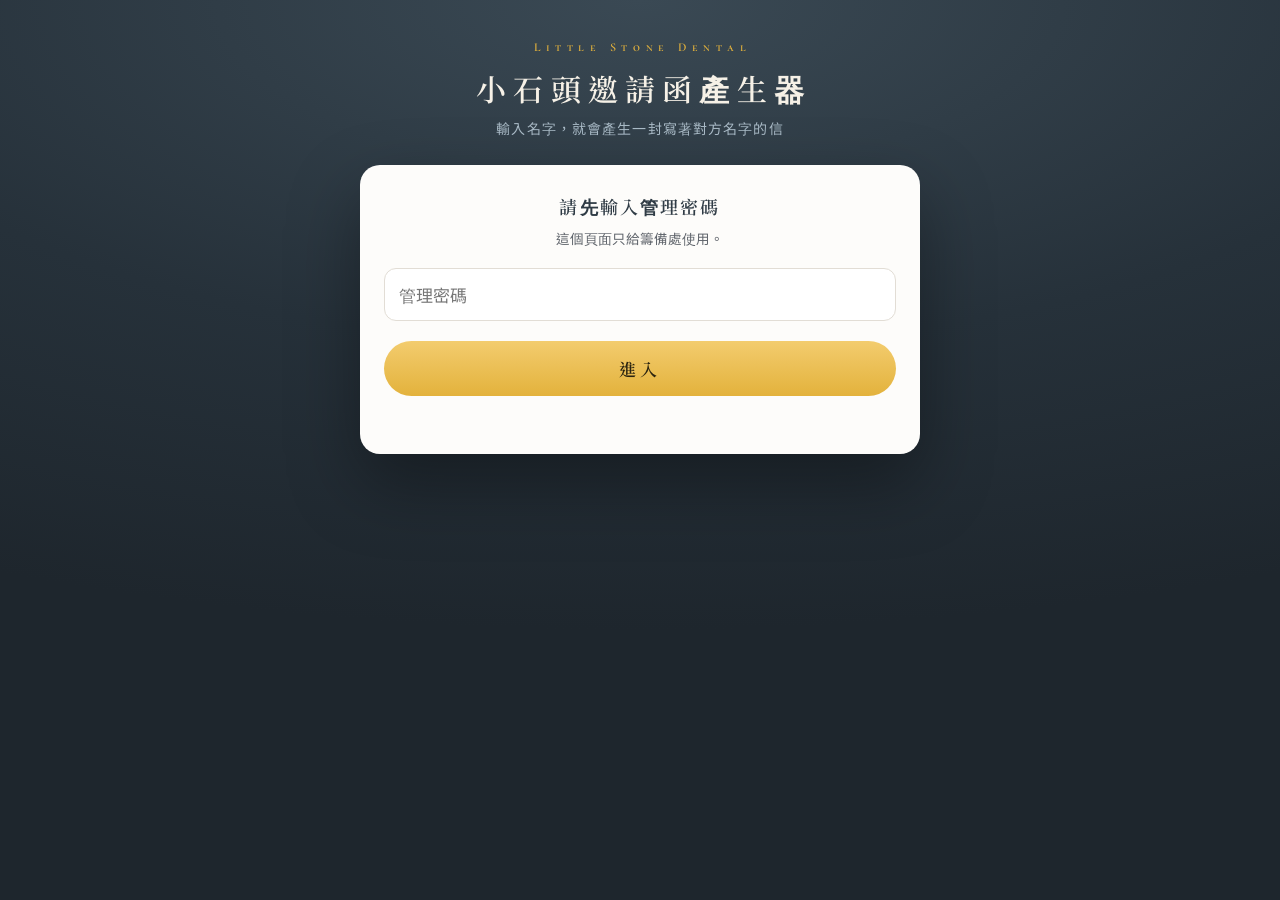
==== gen/index.html @ fad8ac4a "Add invitation generator for advisors and investors Co-Authored-By: Claude Opus 5.5 <noreply@anthrop" ====
<!doctype html>
<html lang="zh-Hant-TW"><head><meta charset="utf-8"><meta name="viewport" content="width=device-width,initial-scale=1,viewport-fit=cover">
<meta name="robots" content="noindex,nofollow"><meta name="theme-color" content="#1E262D">
<title>小石頭邀請函產生器</title>
<link rel="stylesheet" href="../assets/style.css">
<style>
body{background:radial-gradient(120% 70% at 50% 0%,#3A4954 0%,#26313A 55%,#1E262D 100%);min-height:100vh;padding:40px 16px 60px;color:var(--ink)}
.wrap{max-width:560px;margin:0 auto}
.top{text-align:center;color:#F6F1E7}
.top .k{font-family:var(--sc);font-weight:600;font-size:12px;letter-spacing:.46em;padding-left:.46em;color:var(--gold)}
.top h1{font-family:var(--tc);font-weight:600;font-size:clamp(24px,6vw,30px);letter-spacing:.24em;padding-left:.24em;margin:12px 0 6px}
.top p{font-size:14px;color:#A9BAC6;letter-spacing:.08em;margin:0}
.box{background:var(--paper);border-radius:20px;padding:28px 24px;margin-top:26px;box-shadow:0 30px 70px rgba(0,0,0,.35)}
.box h2{font-family:var(--tc);font-weight:600;font-size:18px;color:var(--navy);letter-spacing:.12em;text-align:center;margin:0 0 6px}
.box .note{font-size:13.5px;color:var(--mute);text-align:center;line-height:1.8;margin:0 0 18px}
label{display:block;font-size:14px;color:var(--navy);letter-spacing:.12em;margin:16px 0 8px;font-weight:500}
input[type=text],input[type=password]{width:100%;border:1.5px solid var(--line);border-radius:12px;padding:13px 14px;font-size:17px;background:#fff;outline:none;color:var(--ink)}
input:focus{border-color:var(--gold)}
.chips{display:flex;flex-wrap:wrap;gap:8px}
.chips button{border:1.5px solid var(--line);background:#fff;border-radius:999px;padding:9px 16px;font-size:15px;color:var(--navy);cursor:pointer;letter-spacing:.08em}
.chips button.on{background:var(--navy);border-color:var(--navy);color:#fff}
.preview{margin-top:18px;background:var(--sand);border-radius:12px;padding:12px 14px;text-align:center;font-family:var(--tc);font-weight:600;color:var(--navy);letter-spacing:.08em}
.big{width:100%;margin-top:20px;border:0;border-radius:999px;padding:15px;background:linear-gradient(180deg,#F3CC6E,#E3B23C);color:#2B2410;font-family:var(--tc);font-weight:600;font-size:17px;letter-spacing:.24em;cursor:pointer}
.big:disabled{opacity:.5}
.err{color:#B5452F;font-size:14px;text-align:center;min-height:20px;margin-top:10px}
.res{display:none;margin-top:22px;border-top:1px solid var(--line);padding-top:20px}
.res.on{display:block}
.res .who{font-family:var(--tc);font-weight:600;font-size:20px;color:var(--navy);text-align:center;letter-spacing:.1em}
.kv{background:var(--stone);border-radius:12px;padding:12px 14px;margin-top:12px}
.kv .l{font-size:12.5px;color:var(--soft);letter-spacing:.14em}
.kv .v{font-size:15px;color:var(--ink);word-break:break-all;margin-top:4px;line-height:1.6}
.kv .v.pw{font-family:var(--serif);font-size:24px;font-weight:600;letter-spacing:.06em;color:var(--navy)}
.row2{display:grid;grid-template-columns:1fr 1fr;gap:10px;margin-top:14px}
.btn2{border:1.5px solid var(--navy);background:#fff;color:var(--navy);border-radius:12px;padding:12px;font-size:15px;cursor:pointer;letter-spacing:.08em;text-align:center;text-decoration:none}
.btn2.solid{background:var(--navy);color:#fff}
.tip{font-size:13px;color:var(--mute);line-height:1.8;margin-top:12px;text-align:center}
.hist .item{display:grid;grid-template-columns:1fr auto;gap:10px;align-items:center;padding:12px 0;border-top:1px solid var(--line)}
.hist .item:first-of-type{border-top:0}
.hist .n{font-family:var(--tc);font-weight:600;color:var(--navy);font-size:16px}
.hist .m{font-size:12.5px;color:var(--soft);margin-top:2px}
.hist .acts{display:flex;gap:6px}
.hist .acts button{border:1px solid var(--line);background:#fff;border-radius:10px;padding:7px 10px;font-size:13px;color:var(--navy);cursor:pointer}
.empty{text-align:center;color:var(--soft);font-size:14px;padding:6px 0}
.toast{position:fixed;left:50%;bottom:26px;transform:translateX(-50%);background:var(--navy);color:#fff;border-radius:999px;padding:10px 20px;font-size:14px;letter-spacing:.1em;opacity:0;transition:opacity .3s;pointer-events:none}
.toast.on{opacity:1}
.hidden{display:none!important}
</style></head>
<body><div class="wrap">
 <div class="top"><div class="k">Little Stone Dental</div><h1>小石頭邀請函產生器</h1><p>輸入名字，就會產生一封寫著對方名字的信</p></div>

 <div class="box" id="lock">
  <h2>請先輸入管理密碼</h2>
  <p class="note">這個頁面只給籌備處使用。</p>
  <form id="lockf"><input type="password" id="admin" autocomplete="current-password" placeholder="管理密碼" required>
  <button class="big" type="submit">進入</button><div class="err" id="lockerr"></div></form>
 </div>

 <div class="box hidden" id="maker">
  <h2>產生一封新的信</h2>
  <p class="note">適用於顧問、投資人與貴賓。信的最後是小石頭的四項特色，沒有醫師表單。</p>
  <label for="name">對方的名字</label>
  <input type="text" id="name" placeholder="例如：郭子豪" autocomplete="off">
  <label>稱呼</label>
  <div class="chips" id="titles">
   <button type="button" class="on" data-t="顧問">顧問</button><button type="button" data-t="董事長">董事長</button><button type="button" data-t="總經理">總經理</button>
   <button type="button" data-t="醫師">醫師</button><button type="button" data-t="先生">先生</button><button type="button" data-t="女士">女士</button><button type="button" data-t="">不加稱呼</button>
  </div>
  <div class="preview" id="pv">信上會寫：Dear ○○○顧問：</div>
  <button class="big" id="go" type="button" disabled>產生邀請函</button>

  <div class="res" id="res">
   <div class="who" id="rwho"></div>
   <div class="kv"><div class="l">專屬連結</div><div class="v" id="rlink"></div></div>
   <div class="kv"><div class="l">通行密碼</div><div class="v pw" id="rpw"></div></div>
   <div class="row2"><button class="btn2 solid" id="cmsg" type="button">複製整段訊息</button><a class="btn2" id="open" target="_blank" rel="noopener">先打開看看</a></div>
   <div class="row2"><button class="btn2" id="clink" type="button">只複製連結</button><button class="btn2" id="cpw" type="button">只複製密碼</button></div>
   <p class="tip">建議連結和密碼分兩則訊息傳，比較安全。<br>密碼打錯不會鎖住，可以一直重試。</p>
  </div>
 </div>

 <div class="box hidden" id="histbox">
  <h2>已產生的信</h2>
  <p class="note">只記在這台裝置的瀏覽器裡，方便你之後再複製。</p>
  <div class="hist" id="hist"></div>
 </div>
</div>
<div class="toast" id="toast"></div>
<script>
(() => {
const $ = s => document.querySelector(s);
const ITER = 120000;
const enc = new TextEncoder(), dec = new TextDecoder();
const b64 = s => Uint8Array.from(atob(s), c => c.charCodeAt(0));
const tob64u = u8 => btoa(String.fromCharCode(...u8)).replace(/\+/g, '-').replace(/\//g, '_').replace(/=+$/, '');
let K = null, title = '顧問';
async function kdf(pass, salt, n, use){ const b = await crypto.subtle.importKey('raw', enc.encode(pass.trim()), 'PBKDF2', false, ['deriveKey']);
  return crypto.subtle.deriveKey({name:'PBKDF2', salt, iterations:n, hash:'SHA-256'}, b, {name:'AES-GCM', length:256}, false, [use]); }
function toast(t){ const e = $('#toast'); e.textContent = t; e.classList.add('on'); clearTimeout(e._t); e._t = setTimeout(() => e.classList.remove('on'), 1600); }
async function copy(t, msg){ try { await navigator.clipboard.writeText(t); toast(msg || '已複製'); } catch(e){ prompt('請手動複製：', t); } }
const base = new URL('../', location.href).href;
const WORDS = ['stone','arch','bridge','crown','light','pebble','dawn','keystone'];
function newPw(){ const r = crypto.getRandomValues(new Uint32Array(2)); return WORDS[r[0] % WORDS.length] + '-' + (1000 + r[1] % 9000); }
const salute = () => $('#name').value.trim() + title;
function msg(r){ return `${r.salute}您好：\n\n這是小石頭牙醫診所籌備處寄給您的一封信，請點開下面的連結：\n${r.link}\n\n通行密碼：${r.pw}\n\n（建議開啟聲音觀看）`; }

$('#lockf').addEventListener('submit', async e => {
  e.preventDefault(); $('#lockerr').textContent = '';
  try {
    const a = await (await fetch('../data/admin.json', {cache:'no-store'})).json();
    const key = await kdf($('#admin').value, b64(a.s), a.n, 'decrypt');
    const pt = JSON.parse(dec.decode(await crypto.subtle.decrypt({name:'AES-GCM', iv:b64(a.i)}, key, b64(a.c))));
    K = pt.k; $('#lock').classList.add('hidden'); $('#maker').classList.remove('hidden'); $('#histbox').classList.remove('hidden'); renderHist(); $('#name').focus();
  } catch(err){ $('#lockerr').textContent = '管理密碼不正確'; }
});
const upd = () => { const n = $('#name').value.trim(); $('#pv').textContent = '信上會寫：Dear ' + (n || '○○○') + title + '：'; $('#go').disabled = !n; };
$('#name').addEventListener('input', upd);
document.querySelectorAll('#titles button').forEach(b => b.addEventListener('click', () => { document.querySelectorAll('#titles button').forEach(x => x.classList.remove('on')); b.classList.add('on'); title = b.dataset.t; upd(); }));

let last = null;
$('#go').addEventListener('click', async () => {
  const name = $('#name').value.trim(); if (!name || !K) return;
  const pw = newPw(), salt = crypto.getRandomValues(new Uint8Array(16)), iv = crypto.getRandomValues(new Uint8Array(12));
  const key = await kdf(pw, salt, ITER, 'encrypt');
  const ct = new Uint8Array(await crypto.subtle.encrypt({name:'AES-GCM', iv}, key, enc.encode(JSON.stringify({n:salute(), s:name, k:K}))));
  const tok = new Uint8Array(salt.length + iv.length + ct.length); tok.set(salt); tok.set(iv, 16); tok.set(ct, 28);
  const r = {salute:salute(), name, pw, link: base + '#g=' + tob64u(tok), at: new Date().toLocaleDateString('zh-TW')};
  last = r; show(r); save(r); toast('已產生');
});
function show(r){ $('#rwho').textContent = 'Dear ' + r.salute; $('#rlink').textContent = r.link; $('#rpw').textContent = r.pw; $('#open').href = r.link; $('#res').classList.add('on'); }
$('#cmsg').addEventListener('click', () => last && copy(msg(last), '已複製整段訊息'));
$('#clink').addEventListener('click', () => last && copy(last.link, '已複製連結'));
$('#cpw').addEventListener('click', () => last && copy(last.pw, '已複製密碼'));

const HK = 'ls-gen-history';
const load = () => { try { return JSON.parse(localStorage.getItem(HK) || '[]'); } catch(e){ return []; } };
function save(r){ const h = load(); h.unshift(r); try { localStorage.setItem(HK, JSON.stringify(h.slice(0, 200))); } catch(e){} renderHist(); }
function renderHist(){
  const h = load(), el = $('#hist'); el.innerHTML = '';
  if (!h.length){ el.innerHTML = '<div class="empty">還沒有產生過</div>'; return; }
  h.forEach((r, i) => { const d = document.createElement('div'); d.className = 'item';
    d.innerHTML = `<div><div class="n"></div><div class="m"></div></div><div class="acts"><button data-a="m">複製訊息</button><button data-a="d">刪除</button></div>`;
    d.querySelector('.n').textContent = r.salute; d.querySelector('.m').textContent = r.at + '・密碼 ' + r.pw;
    d.querySelector('[data-a=m]').onclick = () => copy(msg(r), '已複製整段訊息');
    d.querySelector('[data-a=d]').onclick = () => { if (!confirm('從清單刪除「' + r.salute + '」？（已寄出的連結仍然有效）')) return; const x = load(); x.splice(i, 1); try { localStorage.setItem(HK, JSON.stringify(x)); } catch(e){} renderHist(); };
    el.appendChild(d); });
}
})();
</script>
</body></html>
---- assets/style.css ----
@font-face{font-family:'Noto Serif TC';font-weight:600;font-display:swap;src:url(fonts/f0.woff2) format('woff2')}
@font-face{font-family:'Noto Sans TC';font-weight:400;font-display:swap;src:url(fonts/f1.woff2) format('woff2')}
@font-face{font-family:'Noto Sans TC';font-weight:500;font-display:swap;src:url(fonts/f2.woff2) format('woff2')}
@font-face{font-family:'Cormorant';font-style:normal;font-weight:400;src:url(fonts/f3.woff2) format('woff2')}
@font-face{font-family:'Cormorant';font-style:italic;font-weight:400;src:url(fonts/f4.woff2) format('woff2')}
@font-face{font-family:'Cormorant';font-style:normal;font-weight:600;src:url(fonts/f5.woff2) format('woff2')}
@font-face{font-family:'Cormorant';font-style:italic;font-weight:600;src:url(fonts/f6.woff2) format('woff2')}
@font-face{font-family:'CormorantSC';font-weight:400;src:url(fonts/f7.woff2) format('woff2')}
@font-face{font-family:'CormorantSC';font-weight:600;src:url(fonts/f8.woff2) format('woff2')}
:root{
  --navy:#2F3B45; --deep:#1E262D; --ink:#28323B; --mute:#5E636A; --soft:#8C9298; --line:#E2DDD5;
  --paper:#FDFCFA; --stone:#F5F3EF; --sand:#F1E9DB; --fog:#EEF2F4; --mist:#A9BAC6;
  --gold:#E3B23C; --gold-ink:#8A6714; --gold-hi:#F3CC6E;
  --serif:"Cormorant","Noto Serif TC",serif; --sc:"CormorantSC","Cormorant",serif;
  --tc:"Noto Serif TC","Songti TC","PMingLiU",serif; --sans:"Noto Sans TC","PingFang TC","Microsoft JhengHei",sans-serif;
}
*{box-sizing:border-box;-webkit-tap-highlight-color:transparent}
html,body{margin:0;min-height:100%;background:var(--deep)}
body{font-family:var(--sans);color:var(--ink);-webkit-font-smoothing:antialiased;overflow-x:hidden}
button,input{font:inherit}
.hidden{display:none!important}

/* ---------------------------------------------------------------- gate */
#gate{position:fixed;inset:0;display:flex;flex-direction:column;align-items:center;justify-content:center;padding:24px 16px 40px;
  background:radial-gradient(120% 80% at 50% 38%,#3A4954 0%,#2A353E 45%,#1A2128 100%);color:#E9ECEE;overflow:hidden;transition:opacity 1.2s ease}
#gate.leave{opacity:0;pointer-events:none}
#dust{position:absolute;inset:0;width:100%;height:100%;pointer-events:none}
.g-kicker{font-family:var(--sc);font-weight:600;font-size:12px;letter-spacing:.46em;color:var(--gold);text-transform:uppercase;padding-left:.46em;text-align:center}
.g-title{font-family:var(--tc);font-weight:600;font-size:clamp(24px,6vw,34px);letter-spacing:.32em;padding-left:.32em;margin:12px 0 0;color:#F6F1E7;text-align:center}
.g-sub{font-family:var(--serif);font-style:italic;font-size:17px;color:#A9BAC6;margin-top:6px;text-align:center}

.envelope{position:relative;width:min(400px,78vw);aspect-ratio:1.55;margin:34px 0 30px;perspective:900px}
.env-back{position:absolute;inset:0;background:linear-gradient(170deg,#F4EEE3,#E6DCCB);border-radius:6px;box-shadow:0 30px 60px rgba(0,0,0,.45)}
.env-letter{position:absolute;left:7%;right:7%;top:8%;bottom:10%;background:linear-gradient(#FDFCFA,#F6F2EA);border-radius:3px;box-shadow:0 2px 8px rgba(0,0,0,.08);
  display:flex;flex-direction:column;align-items:center;justify-content:flex-start;padding-top:16%;gap:6px}
.env-letter .mini{width:44%}
.env-letter .ml{font-family:var(--tc);font-weight:600;font-size:13px;letter-spacing:.3em;color:var(--navy);padding-left:.3em}
.env-front{position:absolute;inset:0;border-radius:6px;overflow:hidden;pointer-events:none}
.env-front:after{content:"";position:absolute;inset:0;background:linear-gradient(90deg,#E9E0D0 0,#F1EADF 50%,#E9E0D0 100%);clip-path:polygon(0 100%,0 0,50% 58%,100% 0,100% 100%);opacity:.96}
.env-flap{position:absolute;left:0;right:0;top:0;height:62%;transform-origin:50% 0;z-index:3}
.env-flap i{position:absolute;inset:0;background:linear-gradient(180deg,#E3D8C5,#D9CCB5);clip-path:polygon(0 0,100% 0,50% 100%)}
.env-flap b{position:absolute;inset:0;background:linear-gradient(0deg,#F3EDE2,#E8DFD0);clip-path:polygon(0 0,100% 0,50% 100%);display:none}
.seal{position:absolute;left:50%;top:62%;width:74px;height:74px;margin:-37px 0 0 -37px;z-index:4;filter:drop-shadow(0 4px 6px rgba(0,0,0,.35))}
.seal .half{position:absolute;inset:0;transition:transform .9s cubic-bezier(.5,0,.3,1),opacity .9s}
.seal .l{clip-path:polygon(0 0,52% 0,46% 30%,55% 52%,44% 74%,50% 100%,0 100%)}
.seal .r{clip-path:polygon(52% 0,100% 0,100% 100%,50% 100%,44% 74%,55% 52%,46% 30%)}
.envelope.broken .seal .l{transform:translate(-26px,30px) rotate(-38deg);opacity:0}
.envelope.broken .seal .r{transform:translate(26px,34px) rotate(34deg);opacity:0}
.envelope.rise .env-letter{animation:rise 1.4s cubic-bezier(.3,0,.2,1) forwards}
@keyframes rise{0%{transform:none}100%{transform:translateY(-62%);}}
.envelope .env-letter{z-index:1}
.env-front{z-index:2}
.envelope.flipped .env-flap{z-index:0}

form.login{width:100%;display:flex;flex-direction:column;gap:14px;transition:opacity .7s,transform .7s}
form.login.leave{opacity:0;transform:translateY(14px);pointer-events:none}
.field{position:relative}
.field label{display:block;font-size:12px;letter-spacing:.3em;color:#9FB0BE;margin-bottom:6px;text-align:center}
.field input{width:100%;background:rgba(255,255,255,.05);border:1px solid rgba(255,255,255,.16);border-radius:12px;color:#F6F1E7;padding:13px 16px;font-size:16px;letter-spacing:.08em;text-align:center;outline:none;transition:border-color .3s,background .3s}
.field input:focus{border-color:var(--gold);background:rgba(255,255,255,.08)}
.btn-open{margin-top:6px;border:0;border-radius:999px;padding:14px 20px;background:linear-gradient(180deg,#F3CC6E,#E3B23C);color:#2B2410;font-family:var(--tc);font-weight:600;font-size:17px;letter-spacing:.3em;cursor:pointer;box-shadow:0 10px 26px rgba(227,178,60,.28);transition:transform .2s,box-shadow .2s}
.btn-open:active{transform:scale(.98)}
.btn-open[disabled]{opacity:.6}
.err{min-height:20px;font-size:13px;color:#F2A69A;letter-spacing:.1em;text-align:center}
.shake{animation:shake .45s}
@keyframes shake{20%{transform:translateX(-8px)}40%{transform:translateX(7px)}60%{transform:translateX(-5px)}80%{transform:translateX(3px)}}
.g-hint{position:absolute;bottom:18px;left:0;right:0;text-align:center;font-size:12px;letter-spacing:.2em;color:#7C8C99}

.stage{position:relative;width:min(340px,86vw)}
.welcome{position:absolute;left:50%;width:min(92vw,760px);margin-left:calc(min(92vw,760px) / -2);top:0;bottom:0;display:flex;flex-direction:column;justify-content:center;text-align:center;pointer-events:none;opacity:0;z-index:6}
.welcome .w1{font-family:var(--sc);font-size:13px;letter-spacing:.5em;color:var(--gold);padding-left:.5em}
.welcome .w2{font-family:var(--tc);font-weight:600;font-size:clamp(30px,8vw,52px);letter-spacing:.24em;padding-left:.24em;color:#F6F1E7;margin-top:14px;text-shadow:0 0 30px rgba(243,204,110,.35)}
.welcome .w3{font-family:var(--serif);font-style:italic;font-size:18px;color:#A9BAC6;margin-top:10px}

/* ---------------------------------------------------------------- letter */
#letter{min-height:100vh;padding:56px 16px 90px;background:radial-gradient(120% 60% at 50% 0%,#3A4954 0%,#26313A 55%,#1E262D 100%)}
.paper{position:relative;max-width:760px;margin:0 auto;background:var(--paper);border-radius:6px;padding:64px clamp(22px,7vw,78px) 60px;
  box-shadow:0 40px 90px rgba(0,0,0,.45),0 0 0 1px rgba(0,0,0,.04);background-image:radial-gradient(rgba(138,103,20,.025) 1px,transparent 1px);background-size:5px 5px;
  opacity:0;transform:translateY(40px);transition:opacity 1.2s ease,transform 1.2s cubic-bezier(.2,.7,.2,1)}
.paper.in{opacity:1;transform:none}
.paper:before{content:"";position:absolute;inset:14px;border:1px solid rgba(138,103,20,.22);border-radius:3px;pointer-events:none}
.head{text-align:center}
.head svg.mk{width:min(300px,70%);height:auto;display:block;margin:0 auto;overflow:visible}
.wm-tc{font-family:var(--tc);font-weight:600;font-size:clamp(26px,6vw,34px);letter-spacing:.42em;padding-left:.42em;color:var(--navy);margin-top:22px}
.wm-en{font-family:var(--sc);font-size:13px;letter-spacing:.5em;padding-left:.5em;color:var(--mute);margin-top:6px}
.rule{width:56px;height:1px;background:var(--gold);margin:28px auto}
.preview{background:var(--sand);border-radius:12px;padding:12px 16px;text-align:center;font-size:14px;color:var(--gold-ink);letter-spacing:.06em;margin-bottom:26px}
.dear{font-family:var(--tc);font-weight:600;font-size:clamp(20px,5vw,24px);color:var(--navy);letter-spacing:.08em}
.p{font-size:16.5px;line-height:2.05;color:#3E444D;margin:16px 0 0;text-align:justify;letter-spacing:.03em}
.p b{color:var(--navy);font-weight:500}
.sec{margin-top:44px}
.sec-k{font-family:var(--sc);font-weight:600;font-size:12px;letter-spacing:.36em;color:var(--gold-ink);text-transform:uppercase;text-align:center}
.sec-t{font-family:var(--tc);font-weight:600;font-size:clamp(19px,4.6vw,22px);color:var(--navy);letter-spacing:.12em;text-align:center;margin-top:8px}
.sec-n{font-size:13px;color:var(--soft);text-align:center;margin-top:6px;letter-spacing:.08em}
.reveal{opacity:0;transform:translateY(18px);transition:opacity .9s ease,transform .9s cubic-bezier(.2,.7,.2,1)}
.reveal.on{opacity:1;transform:none}

.done{display:flex;flex-direction:column;gap:12px;margin-top:20px}
.done .it{display:grid;grid-template-columns:40px 1fr;gap:14px;align-items:center;background:var(--stone);border-radius:14px;padding:16px 18px}
.done .it svg{width:34px;height:34px}
.done .it .t{font-family:var(--tc);font-weight:600;font-size:16px;color:var(--navy);letter-spacing:.06em}
.done .it .d{font-size:14px;color:var(--mute);margin-top:3px;line-height:1.7}

.fig{margin-top:18px;background:#fff;border:1px solid var(--line);border-radius:14px;padding:26px 20px 20px;text-align:center}
.fig svg.mk2{width:min(260px,70%);height:auto;display:block;margin:0 auto}
.fig .chips{display:flex;justify-content:center;gap:10px;margin-top:18px;flex-wrap:wrap}
.fig .chips span{display:flex;flex-direction:column;align-items:center;gap:6px;font-size:11px;color:var(--soft);letter-spacing:.06em}
.fig .chips i{width:34px;height:34px;border-radius:50%;box-shadow:inset 0 0 0 1px rgba(0,0,0,.06)}
.fig .cap{font-size:12.5px;color:var(--soft);margin-top:14px;letter-spacing:.08em}

.tl{position:relative;margin:26px auto 0;max-width:340px;padding-left:34px}
.tl:before{content:"";position:absolute;left:11px;top:6px;bottom:6px;width:2px;background:var(--line)}
.tl .fill{position:absolute;left:11px;top:6px;width:2px;height:0;background:linear-gradient(var(--gold),var(--gold-hi));transition:height 1.6s cubic-bezier(.3,0,.2,1)}
.tl .row{position:relative;padding:10px 0 14px}
.tl .row:before{content:"";position:absolute;left:-29px;top:16px;width:12px;height:12px;border-radius:50%;background:var(--paper);border:2px solid var(--mist)}
.tl .row.done:before{background:var(--gold);border-color:var(--gold)}
.tl .row.final:before{width:18px;height:18px;left:-32px;top:13px;background:var(--gold);border-color:var(--gold);box-shadow:0 0 0 6px rgba(227,178,60,.18)}
.tl .when{font-family:var(--serif);font-weight:600;font-size:19px;color:var(--gold-ink);letter-spacing:.04em}
.tl .what{font-family:var(--tc);font-weight:600;font-size:16.5px;color:var(--navy);letter-spacing:.08em;margin-top:2px}
.tl .now{position:relative;margin:2px 0 6px -34px;display:flex;align-items:center;gap:10px;font-size:12px;letter-spacing:.24em;color:var(--gold-ink)}
.tl .now:before{content:"";width:24px;height:2px;background:var(--gold)}

.cta{margin-top:22px;background:var(--navy);border-radius:18px;padding:28px 22px;color:#E9ECEE;text-align:center}
.cta .t{font-family:var(--tc);font-weight:600;font-size:20px;letter-spacing:.14em;color:#F6F1E7}
.cta .d{font-size:14px;color:#C9D2D8;margin-top:8px;line-height:1.8}
.cta a.go{display:inline-flex;align-items:center;gap:10px;margin-top:18px;text-decoration:none;border-radius:999px;padding:14px 28px;background:linear-gradient(180deg,#F3CC6E,#E3B23C);color:#2B2410;font-family:var(--tc);font-weight:600;font-size:16px;letter-spacing:.2em;box-shadow:0 10px 26px rgba(227,178,60,.25)}
.cta .qr{margin:20px auto 0;width:132px;padding:10px;background:#fff;border-radius:12px}
.cta .qr svg{display:block;width:112px;height:112px}
.cta .qn{font-size:12px;color:#9FB0BE;margin-top:8px;letter-spacing:.12em}

.pledge{margin-top:40px;text-align:center}
.btn-pledge{border:1px solid var(--gold);background:transparent;color:var(--gold-ink);border-radius:999px;padding:14px 26px;font-family:var(--tc);font-weight:600;font-size:16px;letter-spacing:.16em;cursor:pointer;transition:background .3s,color .3s}
.btn-pledge:hover{background:var(--sand)}
.stampbox{display:none;margin:22px auto 0;width:210px;height:210px;position:relative}
.stampbox.on{display:block}
.stamp{position:absolute;inset:0;border:5px solid #B5452F;border-radius:50%;color:#B5452F;display:flex;flex-direction:column;align-items:center;justify-content:center;transform:rotate(-10deg);font-family:var(--tc);font-weight:600;
  box-shadow:inset 0 0 0 3px rgba(253,252,250,1),inset 0 0 0 5px #B5452F;background:rgba(253,252,250,.4)}
.stamp .s1{font-size:12px;letter-spacing:.3em}
.stamp .s2{font-size:26px;letter-spacing:.14em;margin:6px 0}
.stamp .s3{font-family:var(--serif);font-size:15px;letter-spacing:.1em}
.pledge .after{font-size:14px;color:var(--mute);margin-top:16px;letter-spacing:.06em;line-height:1.8}

.sign{margin-top:46px;text-align:right}
.sign .r{font-size:14px;color:var(--mute);letter-spacing:.1em}
.sign .n{font-family:var(--tc);font-weight:600;font-size:24px;color:var(--navy);letter-spacing:.3em;margin-top:6px}
.sign .n small{font-size:15px;letter-spacing:.2em;color:var(--mute);margin-left:6px}
.sign .dt{font-family:var(--serif);font-size:16px;color:var(--soft);margin-top:4px}
.secret{margin-top:40px;padding-top:18px;border-top:1px solid var(--line);font-size:12.5px;line-height:1.9;color:var(--soft);letter-spacing:.04em}

.foot{max-width:760px;margin:26px auto 0;display:flex;justify-content:space-between;align-items:center;color:#7C8C99;font-size:12px;letter-spacing:.16em}
.foot button{background:none;border:0;color:#9FB0BE;cursor:pointer;letter-spacing:.16em;font-size:12px;padding:6px 0}
.foot .kt{font-family:var(--sc);letter-spacing:.24em}

.sound{position:fixed;top:14px;right:14px;z-index:30;width:40px;height:40px;border-radius:50%;border:1px solid rgba(255,255,255,.2);background:rgba(30,38,45,.55);color:#E9ECEE;display:grid;place-items:center;cursor:pointer;backdrop-filter:blur(6px)}
.sound svg{width:18px;height:18px}
.sound.off .wave{opacity:.15}

@media (max-width:520px){
  .paper{padding-top:48px}
  .p{font-size:15.5px;line-height:2}
  .sign{text-align:center}
}

/* guest letter: features */
.feat{display:grid;grid-template-columns:1fr 1fr;gap:12px;margin-top:20px}
.feat .ft{background:var(--stone);border-radius:16px;padding:20px 18px 20px;text-align:center}
.feat .fi{width:52px;height:52px;margin:0 auto;border-radius:50%;background:var(--navy);color:var(--gold-hi);display:grid;place-items:center}
.feat .fi svg{width:30px;height:30px}
.feat .fn{font-family:var(--serif);font-weight:600;font-size:14px;color:var(--gold-ink);letter-spacing:.12em;margin-top:10px}
.feat .t{font-family:var(--tc);font-weight:600;font-size:16px;color:var(--navy);letter-spacing:.06em;margin-top:4px;line-height:1.5}
.feat .d{font-size:13.5px;color:var(--mute);line-height:1.8;margin-top:8px;text-align:left}
@media (max-width:520px){.feat{grid-template-columns:1fr}}
/* names render in the full-coverage serif */
.welcome .w2,.dear,.stamp .s2{font-family:'LSName',var(--tc)}
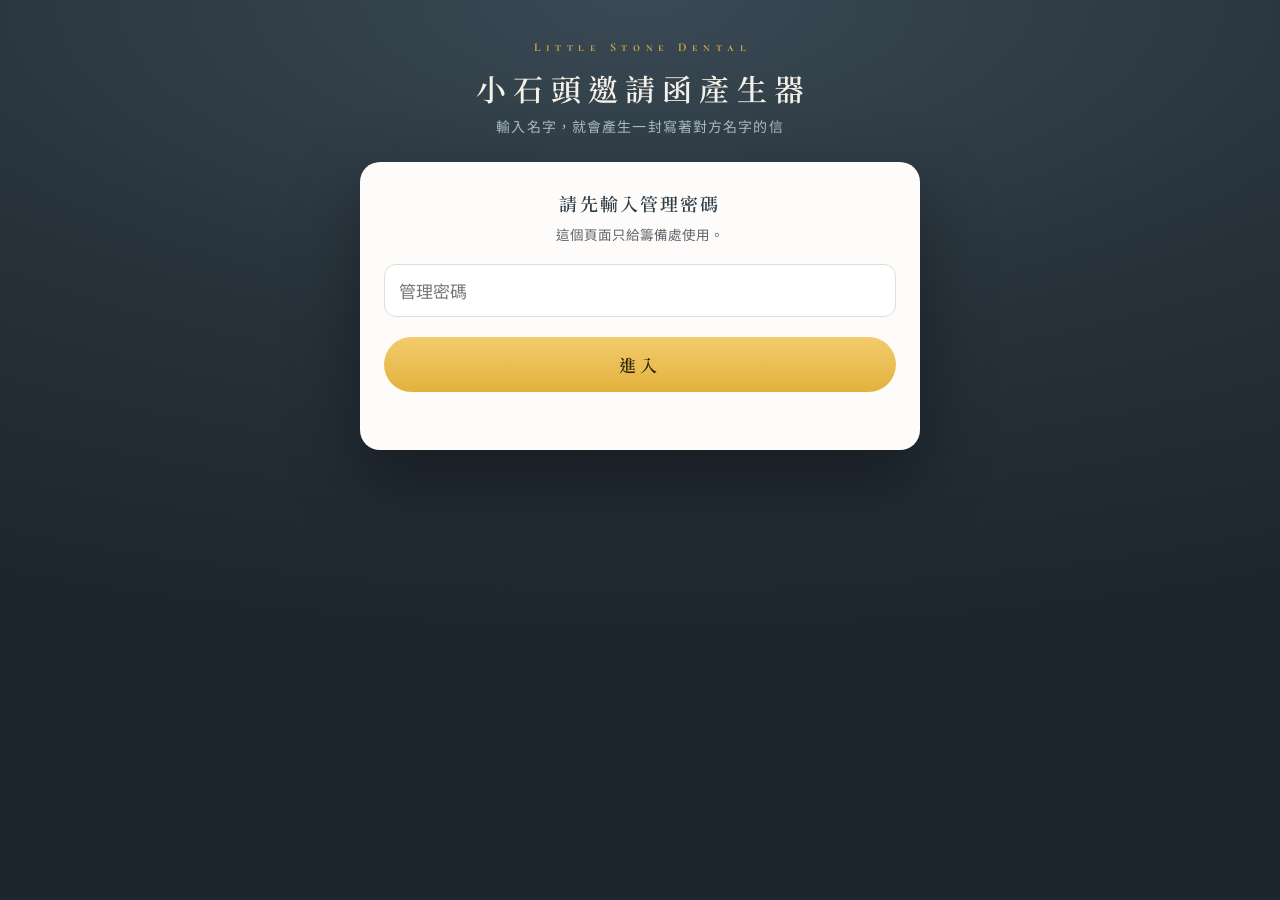
==== commit 467ca32a: "產生器：信件範本可選可改、帳號＋密碼、全字型補字 Co-Authored-By: Claude Opus 5.5 <noreply@anthropic.com> Claude-Session: htt" ====
--- a/gen/index.html
+++ b/gen/index.html
@@ -2,7 +2,7 @@
 <html lang="zh-Hant-TW"><head><meta charset="utf-8"><meta name="viewport" content="width=device-width,initial-scale=1,viewport-fit=cover">
 <meta name="robots" content="noindex,nofollow"><meta name="theme-color" content="#1E262D">
 <title>小石頭邀請函產生器</title>
-<link rel="stylesheet" href="../assets/style.css">
+<link rel="stylesheet" href="../assets/style.css"><link rel="stylesheet" href="../assets/fallback.css">
 <style>
 body{background:radial-gradient(120% 70% at 50% 0%,#3A4954 0%,#26313A 55%,#1E262D 100%);min-height:100vh;padding:40px 16px 60px;color:var(--ink)}
 .wrap{max-width:560px;margin:0 auto}
@@ -44,6 +44,20 @@
 .toast{position:fixed;left:50%;bottom:26px;transform:translateX(-50%);background:var(--navy);color:#fff;border-radius:999px;padding:10px 20px;font-size:14px;letter-spacing:.1em;opacity:0;transition:opacity .3s;pointer-events:none}
 .toast.on{opacity:1}
 .hidden{display:none!important}
+.step{display:flex;align-items:center;gap:10px;margin:26px 0 4px}
+.step:first-of-type{margin-top:4px}
+.step b{width:26px;height:26px;border-radius:50%;background:var(--navy);color:#fff;display:grid;place-items:center;font-size:13px;font-weight:500;flex:none}
+.step span{font-family:var(--tc);font-weight:600;font-size:17px;color:var(--navy);letter-spacing:.1em}
+.tpls{display:grid;grid-template-columns:1fr 1fr;gap:10px;margin-top:10px}
+.tpls button{border:1.5px solid var(--line);background:#fff;border-radius:14px;padding:14px 12px;text-align:center;cursor:pointer}
+.tpls button b{display:block;font-family:var(--tc);font-weight:600;font-size:16px;color:var(--navy);letter-spacing:.08em}
+.tpls button small{display:block;font-size:12.5px;color:var(--mute);margin-top:4px;line-height:1.6}
+.tpls button.on{border-color:var(--gold);background:var(--sand);box-shadow:0 0 0 2px var(--gold) inset}
+textarea{width:100%;min-height:110px;border:1.5px solid var(--line);border-radius:12px;padding:12px 14px;font-size:16px;line-height:1.8;background:#fff;outline:none;color:var(--ink);resize:vertical;font-family:var(--sans)}
+textarea:focus{border-color:var(--gold)}
+.reset{background:none;border:0;color:var(--gold-ink);font-size:13.5px;cursor:pointer;padding:6px 0;text-decoration:underline}
+.fixed{background:var(--stone);border-radius:12px;padding:12px 14px;font-size:13.5px;color:var(--mute);line-height:1.8;margin-top:12px}
+.kv .v.mono{font-family:var(--serif);font-size:22px;font-weight:600;letter-spacing:.06em;color:var(--navy)}
 </style></head>
 <body><div class="wrap">
  <div class="top"><div class="k">Little Stone Dental</div><h1>小石頭邀請函產生器</h1><p>輸入名字，就會產生一封寫著對方名字的信</p></div>
@@ -57,7 +71,9 @@
 
  <div class="box hidden" id="maker">
   <h2>產生一封新的信</h2>
-  <p class="note">適用於顧問、投資人與貴賓。信的最後是小石頭的四項特色，沒有醫師表單。</p>
+  <p class="note">適用於顧問、投資人、貴賓與合作夥伴。信的最後是小石頭的四項特色，沒有醫師表單。</p>
+
+  <div class="step"><b>1</b><span>收信人</span></div>
   <label for="name">對方的名字</label>
   <input type="text" id="name" placeholder="例如：郭子豪" autocomplete="off">
   <label>稱呼</label>
@@ -66,15 +82,28 @@
    <button type="button" data-t="醫師">醫師</button><button type="button" data-t="先生">先生</button><button type="button" data-t="女士">女士</button><button type="button" data-t="">不加稱呼</button>
   </div>
   <div class="preview" id="pv">信上會寫：Dear ○○○顧問：</div>
+
+  <div class="step"><b>2</b><span>選一個信的範本</span></div>
+  <div class="tpls" id="tpls"></div>
+
+  <div class="step"><b>3</b><span>看看內容，想改就直接改</span></div>
+  <label for="open">開頭的話</label>
+  <textarea id="open"></textarea>
+  <div class="fixed">中間會自動放入：開業準備進度、Logo 附圖、預期進度時間軸、小石頭的四項特色。</div>
+  <label for="close">結尾的話</label>
+  <textarea id="close"></textarea>
+  <button class="reset" id="reset" type="button">改亂了？恢復成範本原本的文字</button>
+
+  <div class="step"><b>4</b><span>產生</span></div>
   <button class="big" id="go" type="button" disabled>產生邀請函</button>
 
   <div class="res" id="res">
    <div class="who" id="rwho"></div>
    <div class="kv"><div class="l">專屬連結</div><div class="v" id="rlink"></div></div>
-   <div class="kv"><div class="l">通行密碼</div><div class="v pw" id="rpw"></div></div>
-   <div class="row2"><button class="btn2 solid" id="cmsg" type="button">複製整段訊息</button><a class="btn2" id="open" target="_blank" rel="noopener">先打開看看</a></div>
-   <div class="row2"><button class="btn2" id="clink" type="button">只複製連結</button><button class="btn2" id="cpw" type="button">只複製密碼</button></div>
-   <p class="tip">建議連結和密碼分兩則訊息傳，比較安全。<br>密碼打錯不會鎖住，可以一直重試。</p>
+   <div class="row2" style="margin-top:12px"><div class="kv" style="margin:0"><div class="l">帳號</div><div class="v mono" id="racct"></div></div><div class="kv" style="margin:0"><div class="l">密碼</div><div class="v mono" id="rpw"></div></div></div>
+   <div class="row2"><button class="btn2 solid" id="cmsg" type="button">複製整段訊息</button><a class="btn2" id="open-l" target="_blank" rel="noopener">先打開看看</a></div>
+   <div class="row2"><button class="btn2" id="clink" type="button">只複製連結</button><button class="btn2" id="cpw" type="button">只複製帳號密碼</button></div>
+   <p class="tip">整段訊息裡已經包含連結、帳號和密碼。<br>對方要從這個連結進去，再輸入帳號密碼才看得到信。</p>
   </div>
  </div>
 
@@ -92,44 +121,59 @@
 const enc = new TextEncoder(), dec = new TextDecoder();
 const b64 = s => Uint8Array.from(atob(s), c => c.charCodeAt(0));
 const tob64u = u8 => btoa(String.fromCharCode(...u8)).replace(/\+/g, '-').replace(/\//g, '_').replace(/=+$/, '');
-let K = null, title = '顧問';
+let K = null, title = '顧問', TPL = [], cur = null;
 async function kdf(pass, salt, n, use){ const b = await crypto.subtle.importKey('raw', enc.encode(pass.trim()), 'PBKDF2', false, ['deriveKey']);
   return crypto.subtle.deriveKey({name:'PBKDF2', salt, iterations:n, hash:'SHA-256'}, b, {name:'AES-GCM', length:256}, false, [use]); }
 function toast(t){ const e = $('#toast'); e.textContent = t; e.classList.add('on'); clearTimeout(e._t); e._t = setTimeout(() => e.classList.remove('on'), 1600); }
 async function copy(t, msg){ try { await navigator.clipboard.writeText(t); toast(msg || '已複製'); } catch(e){ prompt('請手動複製：', t); } }
 const base = new URL('../', location.href).href;
 const WORDS = ['stone','arch','bridge','crown','light','pebble','dawn','keystone'];
-function newPw(){ const r = crypto.getRandomValues(new Uint32Array(2)); return WORDS[r[0] % WORDS.length] + '-' + (1000 + r[1] % 9000); }
+const rnd = n => crypto.getRandomValues(new Uint32Array(1))[0] % n;
+const newPw = () => WORDS[rnd(WORDS.length)] + '-' + (1000 + rnd(9000));
+const newAcct = () => 'ls' + (1000 + rnd(9000));
 const salute = () => $('#name').value.trim() + title;
-function msg(r){ return `${r.salute}您好：\n\n這是小石頭牙醫診所籌備處寄給您的一封信，請點開下面的連結：\n${r.link}\n\n通行密碼：${r.pw}\n\n（建議開啟聲音觀看）`; }
+function msg(r){ return `${r.salute}您好：\n\n這是小石頭牙醫診所籌備處寄給您的一封信，請點開下面的連結：\n${r.link}\n\n帳號：${r.acct}\n密碼：${r.pw}\n\n（建議開啟聲音觀看）`; }
 
 $('#lockf').addEventListener('submit', async e => {
   e.preventDefault(); $('#lockerr').textContent = '';
   try {
     const a = await (await fetch('../data/admin.json', {cache:'no-store'})).json();
     const key = await kdf($('#admin').value, b64(a.s), a.n, 'decrypt');
-    const pt = JSON.parse(dec.decode(await crypto.subtle.decrypt({name:'AES-GCM', iv:b64(a.i)}, key, b64(a.c))));
-    K = pt.k; $('#lock').classList.add('hidden'); $('#maker').classList.remove('hidden'); $('#histbox').classList.remove('hidden'); renderHist(); $('#name').focus();
-  } catch(err){ $('#lockerr').textContent = '管理密碼不正確'; }
+    K = JSON.parse(dec.decode(await crypto.subtle.decrypt({name:'AES-GCM', iv:b64(a.i)}, key, b64(a.c)))).k;
+    const g = await (await fetch('../data/guest.json', {cache:'no-store'})).json();
+    const k2 = await crypto.subtle.importKey('raw', b64(K), 'AES-GCM', false, ['decrypt']);
+    TPL = JSON.parse(dec.decode(await crypto.subtle.decrypt({name:'AES-GCM', iv:b64(g.i)}, k2, b64(g.c)))).tpl;
+  } catch(err){ $('#lockerr').textContent = '管理密碼不正確'; return; }
+  $('#lock').classList.add('hidden'); $('#maker').classList.remove('hidden'); $('#histbox').classList.remove('hidden');
+  $('#tpls').innerHTML = '';
+  TPL.forEach((t, i) => { const b = document.createElement('button'); b.type = 'button'; b.innerHTML = '<b></b><small></small>'; b.querySelector('b').textContent = t.name; b.querySelector('small').textContent = t.hint;
+    b.onclick = () => pick(i); $('#tpls').appendChild(b); });
+  pick(0); renderHist(); $('#name').focus();
 });
+function pick(i){ cur = TPL[i]; [...$('#tpls').children].forEach((b, j) => b.classList.toggle('on', i === j)); $('#open').value = cur.open; $('#close').value = cur.close; }
+$('#reset').addEventListener('click', () => { if (cur){ $('#open').value = cur.open; $('#close').value = cur.close; toast('已恢復範本文字'); } });
 const upd = () => { const n = $('#name').value.trim(); $('#pv').textContent = '信上會寫：Dear ' + (n || '○○○') + title + '：'; $('#go').disabled = !n; };
 $('#name').addEventListener('input', upd);
 document.querySelectorAll('#titles button').forEach(b => b.addEventListener('click', () => { document.querySelectorAll('#titles button').forEach(x => x.classList.remove('on')); b.classList.add('on'); title = b.dataset.t; upd(); }));
 
 let last = null;
 $('#go').addEventListener('click', async () => {
-  const name = $('#name').value.trim(); if (!name || !K) return;
-  const pw = newPw(), salt = crypto.getRandomValues(new Uint8Array(16)), iv = crypto.getRandomValues(new Uint8Array(12));
-  const key = await kdf(pw, salt, ITER, 'encrypt');
-  const ct = new Uint8Array(await crypto.subtle.encrypt({name:'AES-GCM', iv}, key, enc.encode(JSON.stringify({n:salute(), s:name, k:K}))));
+  const name = $('#name').value.trim(); if (!name || !K || !cur) return;
+  const o = $('#open').value.trim(), c = $('#close').value.trim();
+  if (!o || !c){ toast('開頭和結尾的話不能空白'); return; }
+  const payload = {n:salute(), s:name, k:K, t:cur.id};
+  if (o !== cur.open) payload.o = o; if (c !== cur.close) payload.c = c;
+  const acct = newAcct(), pw = newPw(), salt = crypto.getRandomValues(new Uint8Array(16)), iv = crypto.getRandomValues(new Uint8Array(12));
+  const key = await kdf(acct + ':' + pw, salt, ITER, 'encrypt');
+  const ct = new Uint8Array(await crypto.subtle.encrypt({name:'AES-GCM', iv}, key, enc.encode(JSON.stringify(payload))));
   const tok = new Uint8Array(salt.length + iv.length + ct.length); tok.set(salt); tok.set(iv, 16); tok.set(ct, 28);
-  const r = {salute:salute(), name, pw, link: base + '#g=' + tob64u(tok), at: new Date().toLocaleDateString('zh-TW')};
-  last = r; show(r); save(r); toast('已產生');
+  const r = {salute:salute(), name, acct, pw, tpl:cur.name, link: base + '#g=' + tob64u(tok), at: new Date().toLocaleDateString('zh-TW')};
+  last = r; show(r); save(r); toast('已產生'); $('#res').scrollIntoView({behavior:'smooth', block:'start'});
 });
-function show(r){ $('#rwho').textContent = 'Dear ' + r.salute; $('#rlink').textContent = r.link; $('#rpw').textContent = r.pw; $('#open').href = r.link; $('#res').classList.add('on'); }
+function show(r){ $('#rwho').textContent = 'Dear ' + r.salute; $('#rlink').textContent = r.link; $('#racct').textContent = r.acct; $('#rpw').textContent = r.pw; $('#open-l').href = r.link; $('#res').classList.add('on'); }
 $('#cmsg').addEventListener('click', () => last && copy(msg(last), '已複製整段訊息'));
 $('#clink').addEventListener('click', () => last && copy(last.link, '已複製連結'));
-$('#cpw').addEventListener('click', () => last && copy(last.pw, '已複製密碼'));
+$('#cpw').addEventListener('click', () => last && copy(`帳號：${last.acct}\n密碼：${last.pw}`, '已複製帳號密碼'));
 
 const HK = 'ls-gen-history';
 const load = () => { try { return JSON.parse(localStorage.getItem(HK) || '[]'); } catch(e){ return []; } };
@@ -139,7 +183,7 @@
   if (!h.length){ el.innerHTML = '<div class="empty">還沒有產生過</div>'; return; }
   h.forEach((r, i) => { const d = document.createElement('div'); d.className = 'item';
     d.innerHTML = `<div><div class="n"></div><div class="m"></div></div><div class="acts"><button data-a="m">複製訊息</button><button data-a="d">刪除</button></div>`;
-    d.querySelector('.n').textContent = r.salute; d.querySelector('.m').textContent = r.at + '・密碼 ' + r.pw;
+    d.querySelector('.n').textContent = r.salute; d.querySelector('.m').textContent = r.at + '・' + (r.tpl || '') + '・帳號 ' + (r.acct || '—') + '・密碼 ' + r.pw;
     d.querySelector('[data-a=m]').onclick = () => copy(msg(r), '已複製整段訊息');
     d.querySelector('[data-a=d]').onclick = () => { if (!confirm('從清單刪除「' + r.salute + '」？（已寄出的連結仍然有效）')) return; const x = load(); x.splice(i, 1); try { localStorage.setItem(HK, JSON.stringify(x)); } catch(e){} renderHist(); };
     el.appendChild(d); });
--- a/assets/style.css
+++ b/assets/style.css
@@ -12,7 +12,7 @@
   --paper:#FDFCFA; --stone:#F5F3EF; --sand:#F1E9DB; --fog:#EEF2F4; --mist:#A9BAC6;
   --gold:#E3B23C; --gold-ink:#8A6714; --gold-hi:#F3CC6E;
   --serif:"Cormorant","Noto Serif TC",serif; --sc:"CormorantSC","Cormorant",serif;
-  --tc:"Noto Serif TC","Songti TC","PMingLiU",serif; --sans:"Noto Sans TC","PingFang TC","Microsoft JhengHei",sans-serif;
+  --tc:"Noto Serif TC","LSSerifX","Songti TC","PMingLiU",serif; --sans:"Noto Sans TC","LSSansX","PingFang TC","Microsoft JhengHei",sans-serif;
 }
 *{box-sizing:border-box;-webkit-tap-highlight-color:transparent}
 html,body{margin:0;min-height:100%;background:var(--deep)}
@@ -171,4 +171,3 @@
 .feat .d{font-size:13.5px;color:var(--mute);line-height:1.8;margin-top:8px;text-align:left}
 @media (max-width:520px){.feat{grid-template-columns:1fr}}
 /* names render in the full-coverage serif */
-.welcome .w2,.dear,.stamp .s2{font-family:'LSName',var(--tc)}
--- a/assets/fallback.css
+++ b/assets/fallback.css
@@ -0,0 +1,102 @@
+@font-face{font-family:'LSSerifX';font-weight:500 900;font-display:swap;src:url(fonts/x00.woff2) format('woff2');unicode-range:U+3000-303F,U+4E00-4E01,U+4E03,U+4E07-4E11,U+4E14-4E16,U+4E18-4E19,U+4E1E-4E1F,U+4E26,U+4E2B,U+4E2D-4E2E,U+4E30-4E33,U+4E38-4E39,U+4E3B-4E3C,U+4E42-4E43,U+4E45,U+4E47-4E48,U+4E4B,U+4E4D-4E4F,U+4E52-4E53,U+4E56,U+4E58-4E59,U+4E5C-4E5F,U+4E69,U+4E73,U+4E7E-4E7F,U+4E82-4E84,U+4E86,U+4E88,U+4E8B-4E8E,U+4E91-4E95,U+4E99,U+4E9B,U+4E9E-4E9F,U+4EA1-4EA2,U+4EA4-4EA6,U+4EA8,U+4EAB-4EAE,U+4EB3,U+4EB6,U+4EB9-4EBA,U+4EC0-4EC4,U+4EC6-4ECB,U+4ECD,U+4ED4-4EDA,U+4EDC-4EDF,U+4EE1,U+4EE3-4EE5,U+4EE8-4EE9,U+4EF0-4EF7,U+4EFB,U+4EFD,U+4EFF-4F02,U+4F04-4F05,U+4F08-4F0B,U+4F0D-4F15,U+4F18-4F19,U+4F1D,U+4F22,U+4F2C-4F2D,U+4F2F-4F30,U+4F33-4F34,U+4F36,U+4F38,U+4F3A-4F3F,U+4F41,U+4F43,U+4F46-4F49,U+4F4C-4F64,U+4F67,U+4F69}
+@font-face{font-family:'LSSerifX';font-weight:500 900;font-display:swap;src:url(fonts/x01.woff2) format('woff2');unicode-range:U+4F6A-4F6C,U+4F6E-4F70,U+4F73-4F89,U+4F8B,U+4F8D,U+4F8F-4F92,U+4F94-4F98,U+4F9A-4F9E,U+4FAE-4FAF,U+4FB2-4FB3,U+4FB5-4FB7,U+4FB9-4FBB,U+4FBF-4FC5,U+4FC7,U+4FC9-4FCB,U+4FCD-4FD1,U+4FD3-4FD4,U+4FD6-4FE1,U+4FEC,U+4FEE-4FEF,U+4FF1,U+4FF3-4FF8,U+4FFA,U+4FFE,U+5000,U+5005-5007,U+5009,U+500B-500F,U+5011-501C,U+501E-5023,U+5025-502D,U+502F-5031,U+5033,U+5035,U+5037,U+503C,U+5040-5041,U+5043,U+5045-504F,U+5051,U+5053,U+5055,U+5057,U+505A-5065,U+5068-506B,U+506D-5070,U+5072-5077,U+507A,U+507D,U+5080,U+5082-5083,U+5085,U+5087,U+508B-508E,U+5091-5092,U+5094-5096,U+5098-509E,U+50A2-50A3,U+50AC-50B8,U+50BA-50BB,U+50BD-50BF,U+50C1-50C2,U+50C4-50CB,U+50CE-50CF,U+50D1,U+50D3-50D7,U+50DA-50DB,U+50DD,U+50E0,U+50E3-50EA,U+50EC-50ED}
+@font-face{font-family:'LSSerifX';font-weight:500 900;font-display:swap;src:url(fonts/x02.woff2) format('woff2');unicode-range:U+50EE-50F1,U+50F3,U+50F5-50F6,U+50F8-50F9,U+50FB,U+50FD-5100,U+5102-510C,U+5110-5115,U+5117-5118,U+511A,U+511C,U+511F-5122,U+5124-5126,U+5129-512A,U+512D-512E,U+5130-5135,U+5137-513D,U+513F-5141,U+5143-5149,U+514B-514D,U+5152,U+5154-5155,U+5157,U+515A,U+515C,U+515F,U+5162,U+5165,U+5167-5169,U+516B-516E,U+5171,U+5175-5178,U+517C,U+5180,U+5187,U+5189-518A,U+518D,U+518F,U+5191-5195,U+5197-5198,U+519E,U+51A0,U+51A2,U+51A4-51A5,U+51AA,U+51AC,U+51B0-51B1,U+51B6-51B7,U+51B9,U+51BC-51BE,U+51C4-51C6,U+51C8,U+51CA-51CE,U+51D0,U+51D4,U+51D7-51D8,U+51DC-51DE,U+51E0-51E1,U+51F0-51F1,U+51F3,U+51F5-51F6,U+51F8-51FA,U+51FD,U+5200-5201,U+5203,U+5206-520A,U+520C,U+520E,U+5210-5213,U+5216-5217,U+521C-521E,U+5221,U+5224-5225,U+5228-522A,U+522E,U+5230-5233,U+5235-5238,U+523A-523B,U+5241,U+5243-5244,U+5246-5247,U+5249-524E,U+5252,U+5254-5256,U+525A-525F,U+5261-5262,U+5269-526F,U+5272,U+5274-5275,U+5277-5278,U+527A-527D,U+527F-5284,U+5287-528D,U+5291,U+5293,U+5296-5299,U+529B,U+529F-52A0,U+52A3,U+52A6,U+52A9-52AE,U+52BB-52BC,U+52BE,U+52C0-52C2}
+@font-face{font-family:'LSSerifX';font-weight:500 900;font-display:swap;src:url(fonts/x03.woff2) format('woff2');unicode-range:U+52C3,U+52C7,U+52C9,U+52CD,U+52D2-52D3,U+52D5-52D9,U+52DB,U+52DD-52DF,U+52E2-52E4,U+52E6,U+52E9,U+52EB,U+52EF-52F1,U+52F3-52F5,U+52F7-52F8,U+52FA-52FC,U+52FE-52FF,U+5305-5306,U+5308-530B,U+530D-5312,U+5315-5317,U+5319-531A,U+531C-531D,U+531F-5323,U+532A,U+532D,U+532F-5331,U+5334,U+5337,U+5339,U+533C-5341,U+5343,U+5345,U+5347-534A,U+534C-534D,U+5351-5354,U+5357,U+535A,U+535C,U+535E,U+5360-5361,U+5363,U+5366,U+536C,U+536E-5373,U+5375,U+5377-5379,U+537B-537C,U+537F,U+5382,U+5384,U+538A,U+538E-538F,U+5392,U+5394,U+5396-539A,U+539C-539F,U+53A4-53A5,U+53A7,U+53AC-53AD,U+53B2,U+53B4,U+53B9,U+53BB,U+53C3,U+53C8-53CB,U+53CD,U+53D4,U+53D6-53D7,U+53DB,U+53DF,U+53E1-53E6,U+53E8-53F3,U+53F5,U+53F8,U+53FB-53FC,U+5401,U+5403-5404,U+5406-5412,U+5418-5419,U+541B-5420,U+5424-542E,U+5430-5431,U+5433,U+5435-5439,U+543B-543E,U+5440-5443,U+5445-5448,U+544A,U+544E-544F,U+5454,U+5460-5468,U+546B-546C,U+546F-5478,U+547A-5482,U+5484,U+5486-5488,U+548B-548D}
+@font-face{font-family:'LSSerifX';font-weight:500 900;font-display:swap;src:url(fonts/x04.woff2) format('woff2');unicode-range:U+548E,U+5490-5492,U+5495-5496,U+5498,U+549A,U+54A0-54A2,U+54A5-54B1,U+54B3,U+54B6-54B8,U+54BA-54C9,U+54CE-54CF,U+54D6,U+54DE,U+54E0-54E2,U+54E4-54EB,U+54ED-54EE,U+54F1-54F3,U+54F7-54F8,U+54FA-54FD,U+54FF,U+5501,U+5503-550C,U+550E-5512,U+5514,U+5517,U+551A,U+5526-5527,U+552A,U+552C-5539,U+553B-553C,U+553E,U+5540-5541,U+5543-5546,U+5548,U+554A-554B,U+554D-5552,U+5555-5557,U+555C,U+555E-555F,U+5561-5566,U+556A,U+5575-5577,U+557B-5584,U+5587-558F,U+5591-5595,U+5598-559A,U+559C-559D,U+559F,U+55A1-55A8,U+55AA-55AE,U+55B1-55B3,U+55B5,U+55BB,U+55BF-55C0,U+55C2-55D6,U+55D9-55DD,U+55DF,U+55E1-55E6,U+55E8-55E9,U+55EF,U+55F2,U+55F6-55F7,U+55F9-55FA,U+55FC-5602,U+5604,U+5606,U+5608-5609,U+560C-5610,U+5612-5617,U+561B-561D,U+561F,U+5627,U+5629}
+@font-face{font-family:'LSSerifX';font-weight:500 900;font-display:swap;src:url(fonts/x05.woff2) format('woff2');unicode-range:U+562A,U+562C,U+562E-5630,U+5632-5636,U+5638-563B,U+563D-5642,U+5645-5646,U+5648-564A,U+564C,U+564E,U+5653,U+5657-565A,U+565E,U+5660,U+5662-5666,U+5668-5674,U+5676-5679,U+567E-5687,U+568C-5690,U+5693,U+5695,U+5697-569A,U+569C-569D,U+56A5-56A8,U+56AA-56AE,U+56B2-56B7,U+56BC-56BE,U+56C0-56C3,U+56C5-56C6,U+56C8-56CD,U+56D1,U+56D3-56D4,U+56D7,U+56DA-56DB,U+56DD-56E1,U+56E4-56E5,U+56E7,U+56EA-56EB,U+56EE,U+56F0,U+56F7,U+56F9-56FA,U+56FF,U+5701-5704,U+5707-570D,U+5712-5714,U+5716,U+5718,U+571A-571C,U+571E-5720,U+5722-5723,U+5728-572A,U+572C-5730,U+5733-5734,U+573B,U+573E,U+5740-5741,U+5745,U+5747,U+5749-5752,U+5761-5762,U+5764,U+5766,U+5768-576B,U+576D,U+576F-5777,U+577B-577D,U+5780,U+5782-5783,U+578B-578C,U+578F,U+5793-5795,U+5797-579B,U+579D-57A0,U+57A2-57A5,U+57AE,U+57B5-57B6,U+57B8-57BA,U+57BC-57BD,U+57BF,U+57C1-57C3,U+57C6-57C7,U+57CB-57CC,U+57CE-57D0,U+57D2,U+57D4-57D5,U+57DC,U+57DF-57E5,U+57E7,U+57E9,U+57EC-57EE,U+57F0}
+@font-face{font-family:'LSSerifX';font-weight:500 900;font-display:swap;src:url(fonts/x06.woff2) format('woff2');unicode-range:U+57F1-57FD,U+5800-5802,U+5804-580E,U+5810,U+5814,U+5819,U+581B-581E,U+5820-5821,U+5823-5825,U+5827-582A,U+582C-5839,U+583B,U+583D,U+583F,U+5848-584F,U+5851-5855,U+5857-585B,U+585D-585E,U+5862-5865,U+5868,U+586B,U+586D,U+586F,U+5871,U+5874-5876,U+5879-5883,U+5885-588B,U+588E-5891,U+5893-5894,U+5898,U+589C-58A1,U+58A3,U+58A5-58A6,U+58A8-58A9,U+58AB-58AC,U+58AE-58AF,U+58B1,U+58B3,U+58BA,U+58BC-58BF,U+58C1-58C2,U+58C5-58C9,U+58CE-58CF,U+58D1-58D6,U+58D8-58DB,U+58DD-58DF,U+58E2-58E4,U+58E7-58E9,U+58EB-58EC,U+58EF,U+58F4,U+58F9-58FA,U+58FC-58FF,U+5903,U+5906,U+590C-590F,U+5912,U+5914-5917,U+5919-591A,U+591C,U+5920,U+5922,U+5924-5925,U+5927,U+5929-592F,U+5931,U+5937-5938,U+593C,U+593E,U+5940,U+5944-5945,U+5947-594A,U+594E-5951,U+5953-5955,U+5957-5958,U+595A,U+595C,U+5960-5962,U+5967,U+5969-596B,U+596D-596E,U+5970-5974,U+5976-5979,U+597B-5985,U+598A,U+598D-5990}
+@font-face{font-family:'LSSerifX';font-weight:500 900;font-display:swap;src:url(fonts/x07.woff2) format('woff2');unicode-range:U+5992-5993,U+5996-5999,U+599D-599E,U+59A0-59A8,U+59AE-59AF,U+59B1-59B6,U+59B9-59BE,U+59C0-59C1,U+59C3,U+59C5-59C8,U+59CA-59D4,U+59D6,U+59D8,U+59DA-59DE,U+59E0-59E1,U+59E3-59E6,U+59E8-59EA,U+59EC-59EE,U+59F1-59F7,U+59FA-5A01,U+5A03,U+5A09-5A0A,U+5A0C,U+5A0F,U+5A11,U+5A13,U+5A15-5A19,U+5A1B-5A1C,U+5A1E-5A20,U+5A23,U+5A25,U+5A29,U+5A2D-5A2E,U+5A33,U+5A35-5A39,U+5A3C,U+5A3E,U+5A40-5A44,U+5A46-5A4A,U+5A4C-5A4D,U+5A50-5A53,U+5A55-5A58,U+5A5A-5A60,U+5A62,U+5A64-5A67,U+5A69-5A6A,U+5A6C-5A6D,U+5A70,U+5A77-5A78,U+5A7A-5A7D,U+5A7F,U+5A83-5A84,U+5A8A-5A8C,U+5A8E-5A90,U+5A92-5A95,U+5A97,U+5A9A-5A9F,U+5AA2,U+5AA5-5AA7,U+5AA9,U+5AAC,U+5AAE-5AC2,U+5AC4,U+5AC6-5ACD,U+5AD5-5AE3,U+5AE5-5AE6,U+5AE8-5AEE,U+5AF3-5AF9,U+5AFB,U+5AFD,U+5AFF,U+5B01-5B03,U+5B05,U+5B07-5B09,U+5B0B-5B0C,U+5B0F-5B10,U+5B13-5B14,U+5B16}
+@font-face{font-family:'LSSerifX';font-weight:500 900;font-display:swap;src:url(fonts/x08.woff2) format('woff2');unicode-range:U+5B17,U+5B19-5B1B,U+5B1D-5B1E,U+5B20-5B21,U+5B23-5B28,U+5B2A,U+5B2C-5B30,U+5B32,U+5B34,U+5B38,U+5B3C-5B40,U+5B43,U+5B45,U+5B47-5B48,U+5B4B-5B4E,U+5B50-5B51,U+5B53-5B58,U+5B5A-5B5D,U+5B5F,U+5B62-5B65,U+5B69,U+5B6B-5B6C,U+5B6E,U+5B70-5B73,U+5B75,U+5B77-5B78,U+5B7A-5B7B,U+5B7D,U+5B7F,U+5B81,U+5B83-5B85,U+5B87-5B89,U+5B8B-5B8C,U+5B8E-5B8F,U+5B92-5B93,U+5B95,U+5B97-5B9C,U+5BA2-5BA8,U+5BAC-5BAE,U+5BB0,U+5BB3-5BB6,U+5BB8-5BB9,U+5BBF-5BC2,U+5BC4-5BC7,U+5BCA-5BCE,U+5BD0-5BD4,U+5BD6,U+5BD8-5BD9,U+5BDE-5BEC,U+5BEE-5BF2,U+5BF5-5BF6,U+5BF8,U+5BFA,U+5C01,U+5C03-5C04,U+5C07-5C12,U+5C15-5C16,U+5C1A,U+5C1F,U+5C22,U+5C24-5C25,U+5C28,U+5C2A,U+5C2C,U+5C30-5C31,U+5C33,U+5C37-5C3C,U+5C3E-5C41,U+5C44-5C48,U+5C4B-5C51,U+5C54-5C56,U+5C58-5C59,U+5C5C-5C5D,U+5C60,U+5C62-5C65,U+5C67-5C6A,U+5C6C-5C6F,U+5C71,U+5C73-5C74,U+5C79-5C7C,U+5C7E,U+5C86,U+5C88-5C8D,U+5C8F-5C95,U+5C9D,U+5C9F-5CAF}
+@font-face{font-family:'LSSerifX';font-weight:500 900;font-display:swap;src:url(fonts/x09.woff2) format('woff2');unicode-range:U+5CB0-5CB1,U+5CB3,U+5CB5-5CB8,U+5CC6-5CCC,U+5CCE-5CD0,U+5CD2-5CD4,U+5CD6-5CDB,U+5CDE-5CDF,U+5CE8,U+5CEA,U+5CEC-5CEE,U+5CF0-5CF1,U+5CF4,U+5CF6-5CF9,U+5CFB,U+5CFD,U+5CFF-5D01,U+5D06-5D07,U+5D0B-5D0F,U+5D11-5D12,U+5D14,U+5D16-5D17,U+5D19-5D1B,U+5D1D-5D20,U+5D22-5D29,U+5D2E,U+5D30-5D3A,U+5D3C-5D3D,U+5D3F-5D43,U+5D45,U+5D47,U+5D49-5D4C,U+5D4E,U+5D50-5D52,U+5D55,U+5D59,U+5D5E,U+5D62-5D63,U+5D65,U+5D67-5D69,U+5D6B-5D6C,U+5D6F,U+5D71-5D72,U+5D77,U+5D79-5D7A,U+5D7C-5D82,U+5D84,U+5D86-5D8A,U+5D8D,U+5D92-5D95,U+5D97,U+5D99-5D9A,U+5D9C-5DA2,U+5DA7-5DAA,U+5DAC-5DB2,U+5DB4-5DB5,U+5DB7-5DB8,U+5DBA,U+5DBC-5DBD,U+5DC0,U+5DC2-5DC3,U+5DC6-5DC7,U+5DC9,U+5DCB,U+5DCD,U+5DCF,U+5DD1-5DD2,U+5DD4-5DD6,U+5DD8,U+5DDD-5DE2,U+5DE5-5DE8,U+5DEB,U+5DEE,U+5DF0-5DF4,U+5DF7,U+5DF9,U+5DFD-5DFF,U+5E02-5E04,U+5E06,U+5E0A,U+5E0C,U+5E0E,U+5E11,U+5E14-5E1B,U+5E1D,U+5E1F-5E25,U+5E28-5E29,U+5E2B,U+5E2D,U+5E33-5E34,U+5E36-5E38,U+5E3D-5E3E,U+5E40-5E41,U+5E43-5E45,U+5E4A-5E4F,U+5E53-5E55,U+5E57-5E59,U+5E5B-5E5D,U+5E5F-5E62}
+@font-face{font-family:'LSSerifX';font-weight:500 900;font-display:swap;src:url(fonts/x10.woff2) format('woff2');unicode-range:U+5E63,U+5E66-5E70,U+5E72-5E76,U+5E78-5E79,U+5E7B-5E7E,U+5E80,U+5E82,U+5E84,U+5E87-5E8D,U+5E8F,U+5E95-5E97,U+5E9A-5E9C,U+5EA0,U+5EA2-5EA8,U+5EAA-5EAE,U+5EB0-5EB9,U+5EBE,U+5EC1-5EC2,U+5EC4-5ECC,U+5ECE,U+5ED1-5EE3,U+5EE5-5EE9,U+5EEC,U+5EEE-5EEF,U+5EF1-5EF3,U+5EF6-5EF7,U+5EFA,U+5EFE-5EFF,U+5F01-5F02,U+5F04-5F05,U+5F07-5F08,U+5F0A-5F0B,U+5F0F,U+5F12-5F15,U+5F17-5F18,U+5F1A-5F1B,U+5F1D,U+5F1F,U+5F22-5F24,U+5F26-5F29,U+5F2D-5F2E,U+5F30-5F31,U+5F33,U+5F35-5F38,U+5F3C,U+5F40,U+5F43-5F44,U+5F46,U+5F48-5F4C,U+5F4E-5F4F,U+5F54,U+5F56-5F59,U+5F5D,U+5F62,U+5F64-5F65,U+5F67,U+5F69-5F6D,U+5F6F-5F71,U+5F73-5F74,U+5F76-5F79,U+5F7C-5F82,U+5F85-5F8C,U+5F90-5F92,U+5F96-5F99,U+5F9B-5F9C,U+5F9E-5FA1,U+5FA5-5FA6,U+5FA8-5FAF,U+5FB2,U+5FB5-5FB7,U+5FB9,U+5FBB-5FC1,U+5FC3,U+5FC5,U+5FC9,U+5FCC-5FCD,U+5FCF-5FD2,U+5FD4-5FD9,U+5FDD-5FDE,U+5FE0-5FE1,U+5FE3-5FE5,U+5FE8,U+5FEA-5FEB,U+5FED-5FEF}
+@font-face{font-family:'LSSerifX';font-weight:500 900;font-display:swap;src:url(fonts/x11.woff2) format('woff2');unicode-range:U+5FF1,U+5FF3-5FF5,U+5FF7-5FF8,U+5FFA-5FFB,U+5FFD,U+5FFF-6000,U+6009-6017,U+6019-601E,U+6020-6022,U+6024-602F,U+6032-6035,U+6037,U+6039,U+6040-6047,U+6049,U+604C-604D,U+6050,U+6053-6055,U+6058-605B,U+605D-605F,U+6062-6070,U+6072,U+607F-6081,U+6083-608A,U+608C-608E,U+6090,U+6092,U+6094-6097,U+609A-609D,U+609F-60A0,U+60A2-60A3,U+60A8,U+60B0-60B2,U+60B4-60C1,U+60C3-60CF,U+60D1,U+60D3-60D5,U+60D8-60DD,U+60DF-60E2,U+60E4,U+60E6,U+60F0-60FC,U+60FE-6101,U+6103-6106,U+6108-610B,U+610D-6110,U+6112-6116,U+6118,U+611A-611D,U+611F,U+6123,U+6127-6129,U+612B-612C,U+612E-612F,U+6132,U+6134,U+6136-6137,U+613B,U+613E-6141,U+6144-614F,U+6152-6156,U+6158,U+615A-615B,U+615D-615F,U+6161-6163,U+6165-6168,U+616A-616C,U+616E,U+6170-6172}
+@font-face{font-family:'LSSerifX';font-weight:500 900;font-display:swap;src:url(fonts/x12.woff2) format('woff2');unicode-range:U+6173-6177,U+6179-617A,U+617C,U+617E,U+6180,U+6182-6183,U+6189-618E,U+6190-6194,U+6196,U+619A-619B,U+619D,U+619F,U+61A1-61A2,U+61A4,U+61A7-61B6,U+61B8,U+61BA,U+61BC,U+61BE-61BF,U+61C1-61C3,U+61C5-61CD,U+61D6,U+61D8,U+61DE-61E0,U+61E3-61EB,U+61ED-61EE,U+61F0-61F2,U+61F5-6201,U+6203-6204,U+6207-620A,U+620C-620E,U+6210-6212,U+6214-6216,U+6219-621B,U+621F-6225,U+6227,U+6229-622B,U+622D-622E,U+6230,U+6232-6234,U+6236,U+623A,U+623D-6243,U+6246-624B,U+624D-624E,U+6250-6254,U+6258-625C,U+625E,U+6260-6266,U+626D-6274,U+6276-6277,U+6279-6281,U+6283-6284,U+6286-628A,U+628C,U+628E-628F,U+6291-6298,U+62A8-62B1,U+62B3-62B6,U+62B8-62B9,U+62BB-62BF,U+62C2,U+62C4,U+62C6-62D4,U+62D6-62DC,U+62EB-62F6}
+@font-face{font-family:'LSSerifX';font-weight:500 900;font-display:swap;src:url(fonts/x13.woff2) format('woff2');unicode-range:U+62F7-6303,U+6307-6309,U+630B-6311,U+6313-6316,U+6328-632D,U+632F,U+6332-6334,U+6336,U+6338-633E,U+6340-6351,U+6354-635A,U+6365,U+6367-6369,U+636B,U+636D-6372,U+6375-6378,U+637A-637D,U+6380-6385,U+6387-638A,U+638C-6392,U+6394,U+6396-6399,U+639B-63A5,U+63A7-63B1,U+63BD-63BE,U+63C0,U+63C2-63D0,U+63D2-63D3,U+63D5-63DD,U+63DF-63E1,U+63E3-63E5,U+63E7-63EB,U+63ED-63F6,U+63F9,U+6406,U+6409-6410,U+6412-6418,U+641A-641C,U+641E-6428,U+642A-6430,U+6433-6437,U+6439,U+643D-6441,U+6443,U+644B,U+644D-644E,U+6450-6454,U+6458-6459,U+645B-6461,U+6465-6469,U+646B-646F}
+@font-face{font-family:'LSSerifX';font-weight:500 900;font-display:swap;src:url(fonts/x14.woff2) format('woff2');unicode-range:U+6470,U+6472-647B,U+647D,U+647F,U+6482,U+6485,U+6487-648C,U+648F-6490,U+6492-6493,U+6495-649A,U+649C-64A0,U+64A2-64A6,U+64A9,U+64AB-64AE,U+64B0-64B3,U+64BB-64BF,U+64C1-64C5,U+64C7,U+64C9-64CB,U+64CD-64D0,U+64D2,U+64D4,U+64D6-64DB,U+64E0,U+64E2-64E4,U+64E6,U+64E8-64E9,U+64EB-64ED,U+64EF-64F4,U+64F7-64F8,U+64FA-6501,U+6503-6504,U+6506-6507,U+6509,U+650C-6510,U+6513-6519,U+651B-651D,U+6520-6526,U+6529-652F,U+6532-6533,U+6536-6539,U+653B,U+653D-653F,U+6541,U+6543,U+6545-6546,U+6548-654A,U+654F,U+6551,U+6553-6559,U+655C-655E,U+6562-6568,U+656A,U+656C,U+656F,U+6572-657C,U+657F-6584,U+6587,U+658C,U+6590-6592,U+6594-6597,U+6599,U+659B-65A2,U+65A4-65A5,U+65A7-65A8,U+65AA-65AC,U+65AE-65B0,U+65B2-65B3,U+65B6-65B9,U+65BB-65BD,U+65BF,U+65C1-65C6,U+65CB-65D0,U+65D2-65D3,U+65D6-65D7,U+65DA-65DB,U+65DD-65DF,U+65E1-65E2,U+65E5-65E6,U+65E8-65E9,U+65EC-65EE}
+@font-face{font-family:'LSSerifX';font-weight:500 900;font-display:swap;src:url(fonts/x15.woff2) format('woff2');unicode-range:U+65EF-65F5,U+65FA-65FD,U+6600,U+6602-6615,U+661C-661D,U+661F-6622,U+6624-6628,U+662B,U+662D-662F,U+6631-6636,U+6639-663A,U+6641-6643,U+6645,U+6647,U+6649-664A,U+664C,U+664F,U+6651-6652,U+6659-665F,U+6661-6662,U+6664-6666,U+6668,U+666A,U+666C,U+666E-6672,U+6674,U+6676-667C,U+667E,U+6680,U+6684,U+6686-668D,U+6690-6691,U+6694-6699,U+669D,U+669F-66A2,U+66A8-66AB,U+66AE-66B2,U+66B4-66B5,U+66B7-66BB,U+66BD-66BE,U+66C0,U+66C4,U+66C6-66CC,U+66CF,U+66D2,U+66D6,U+66D8-66DE,U+66E0,U+66E3-66E4,U+66E6,U+66E8-66E9,U+66EB-66EE,U+66F0,U+66F2-66F4,U+66F6-66F9,U+66FC,U+66FE-6701,U+6703-6705,U+6708-670B,U+670D,U+670F-6710,U+6712-6715,U+6717-6718,U+671B,U+671D,U+671F-6723,U+6726-6728,U+672A-672E,U+6731,U+6733-6735,U+6738-673F,U+6745-6749,U+674B-6751,U+6753,U+6755-6757,U+6759-675A,U+675C-6760,U+676A,U+676C-676D,U+676F-677B}
+@font-face{font-family:'LSSerifX';font-weight:500 900;font-display:swap;src:url(fonts/x16.woff2) format('woff2');unicode-range:U+677C-677F,U+6781,U+6783-6787,U+6789,U+678B-678E,U+6790-6795,U+6797-679A,U+679C-679D,U+679F,U+67AE-67B0,U+67B2-67BB,U+67C0-67C6,U+67C8-67D4,U+67D8-67DF,U+67E2-67E7,U+67E9-67F8,U+67FA,U+67FC,U+67FF,U+6812-6814,U+6816-6818,U+681A,U+681C-681D,U+681F-6821,U+6825-6826,U+6828-682B,U+682D-682F,U+6831-6835,U+6838-683D,U+6840-6846,U+6848-6849,U+684B-6851,U+6853-6854,U+686B,U+686D-686F,U+6871-6872,U+6874-6879,U+687B-6883,U+6885-6887,U+6889-688C,U+688F-6894,U+6896-6897,U+689B-689D,U+689F-68A4,U+68A7-68B5,U+68C4,U+68C6-68C9,U+68CB-68CE,U+68D0-68D8,U+68DA,U+68DC-68E1,U+68E3-68E4,U+68E6-68EC,U+68EE-68FD,U+6904-6908,U+690A}
+@font-face{font-family:'LSSerifX';font-weight:500 900;font-display:swap;src:url(fonts/x17.woff2) format('woff2');unicode-range:U+690B-6915,U+6917,U+6925,U+692A,U+692F-6930,U+6932-6935,U+6937-6939,U+693B-693D,U+693F-6942,U+6944-6945,U+6948-694C,U+694E-694F,U+6951-6954,U+6956-6960,U+6962-6963,U+6965-6966,U+6968-6971,U+6974-697B,U+6982-6983,U+6986,U+698D-698E,U+6990-6991,U+6993-6997,U+6999-699C,U+699E,U+69A0-69A1,U+69A3-69B1,U+69B3-69B7,U+69B9,U+69BB-69BF,U+69C1-69C4,U+69C6,U+69C9-69D0,U+69D3-69D4,U+69D9,U+69E2,U+69E4-69E8,U+69EB-69EE,U+69F1-69F4,U+69F6-69F8,U+69FB-6A02,U+6A04-6A0A,U+6A0D,U+6A0F,U+6A11,U+6A13-6A19,U+6A1B,U+6A1D-6A21,U+6A23,U+6A25-6A28,U+6A32,U+6A34-6A35,U+6A38-6A41,U+6A44,U+6A46-6A49,U+6A4B,U+6A4D-6A51,U+6A54-6A56,U+6A58-6A5B,U+6A5D-6A62,U+6A64,U+6A66-6A6B,U+6A6D,U+6A6F,U+6A76,U+6A7E-6A81,U+6A83-6A85,U+6A87,U+6A89,U+6A8C-6A8E,U+6A90-6A97,U+6A9A-6A9C}
+@font-face{font-family:'LSSerifX';font-weight:500 900;font-display:swap;src:url(fonts/x18.woff2) format('woff2');unicode-range:U+6A9E-6AA6,U+6AA8,U+6AAC-6AAF,U+6AB3-6AB4,U+6AB6-6ABB,U+6ABD,U+6AC2-6AC3,U+6AC5-6AC7,U+6ACB-6ACD,U+6ACF-6AD1,U+6AD3,U+6AD9-6AE1,U+6AE5,U+6AE7-6AE8,U+6AEA-6AEC,U+6AEE-6AF1,U+6AF3,U+6AF8-6AFC,U+6B00,U+6B02-6B04,U+6B08-6B0B,U+6B0F-6B13,U+6B16-6B1A,U+6B1E,U+6B20-6B21,U+6B23,U+6B25,U+6B28,U+6B2C-6B2D,U+6B2F,U+6B31-6B34,U+6B36-6B3F,U+6B41-6B43,U+6B45-6B4E,U+6B50-6B51,U+6B54-6B56,U+6B59,U+6B5B-6B5C,U+6B5E-6B67,U+6B6A,U+6B6D,U+6B72,U+6B76-6B79,U+6B7B,U+6B7E-6B80,U+6B82-6B84,U+6B86,U+6B88-6B8A,U+6B8C-6B8F,U+6B91,U+6B94-6B99,U+6B9B,U+6B9E-6BA0,U+6BA2-6BA7,U+6BAA-6BAB,U+6BAD-6BB0,U+6BB2-6BB3,U+6BB5-6BB7,U+6BBA,U+6BBC-6BBD,U+6BBF-6BC0,U+6BC3-6BCD,U+6BCF-6BD0,U+6BD2-6BD4,U+6BD6-6BD8,U+6BDA-6BDB,U+6BDE,U+6BE0,U+6BE2-6BE4,U+6BE6-6BE8,U+6BEB-6BEC,U+6BEF-6BF0,U+6BF2-6BF3,U+6BF7-6BF9,U+6BFB-6C06,U+6C08-6C09,U+6C0B-6C0D,U+6C0F-6C11,U+6C13-6C16,U+6C18-6C1B,U+6C1D,U+6C1F-6C21,U+6C23-6C25}
+@font-face{font-family:'LSSerifX';font-weight:500 900;font-display:swap;src:url(fonts/x19.woff2) format('woff2');unicode-range:U+6C26-6C28,U+6C2A-6C2C,U+6C2E-6C30,U+6C33-6C34,U+6C36,U+6C38,U+6C3B,U+6C3E-6C43,U+6C46,U+6C4A-6C50,U+6C52,U+6C54-6C55,U+6C57,U+6C59,U+6C5B-6C61,U+6C65-6C6B,U+6C6D,U+6C6F-6C74,U+6C76,U+6C78,U+6C7A-6C7B,U+6C7D-6C7E,U+6C80-6C90,U+6C92-6C96,U+6C98-6C9D,U+6CAB-6CAE,U+6CB0-6CB1,U+6CB3-6CB4,U+6CB6-6CC7,U+6CC9-6CCA,U+6CCC-6CCD,U+6CCF-6CD7,U+6CD9-6CDE,U+6CE0-6CE3,U+6CE5,U+6CE7-6CE9,U+6CEB-6CF3,U+6CF5,U+6CF9,U+6D00-6D01,U+6D03-6D04,U+6D07-6D12,U+6D16-6D1B,U+6D1D-6D20,U+6D22,U+6D25,U+6D27-6D42,U+6D58-6D5A,U+6D5E-6D6A,U+6D6C-6D70,U+6D74-6D80,U+6D82-6D8E,U+6D90-6D94}
+@font-face{font-family:'LSSerifX';font-weight:500 900;font-display:swap;src:url(fonts/x20.woff2) format('woff2');unicode-range:U+6D95,U+6D97-6D98,U+6DAA-6DAC,U+6DAE-6DAF,U+6DB2-6DB5,U+6DB7-6DB8,U+6DBA-6DC0,U+6DC2,U+6DC4-6DCD,U+6DCF-6DE6,U+6DE8-6DF7,U+6DF9-6DFD,U+6E00,U+6E03,U+6E05,U+6E19-6E1D,U+6E1F-6E28,U+6E2B-6E36,U+6E38-6E41,U+6E43-6E47,U+6E49-6E4B,U+6E4D-6E4E,U+6E51-6E56,U+6E58,U+6E5A-6E69,U+6E6B,U+6E6E-6E6F,U+6E71-6E74,U+6E77-6E79,U+6E88-6E89,U+6E8D-6E90,U+6E92-6E94,U+6E96-6E99,U+6E9B-6EA7,U+6EAA-6EAB,U+6EAE-6EB4,U+6EB6-6EB7,U+6EB9-6EBA,U+6EBC-6ED6,U+6ED8,U+6EDC,U+6EEB-6EEF,U+6EF1-6EF2,U+6EF4-6EF9,U+6EFB-6F03,U+6F05-6F0A,U+6F0D-6F0F,U+6F12}
+@font-face{font-family:'LSSerifX';font-weight:500 900;font-display:swap;src:url(fonts/x21.woff2) format('woff2');unicode-range:U+6F13-6F15,U+6F18-6F1A,U+6F1C,U+6F1E-6F23,U+6F25-6F27,U+6F29-6F33,U+6F35-6F3C,U+6F3E-6F41,U+6F43,U+6F4E-6F55,U+6F57-6F58,U+6F5A-6F5B,U+6F5D-6F64,U+6F66-6F67,U+6F69-6F70,U+6F72-6F73,U+6F76-6F78,U+6F7A-6F80,U+6F82,U+6F84-6F89,U+6F8B-6F8E,U+6F90,U+6F92-6F97,U+6F9E,U+6FA0-6FB4,U+6FB6,U+6FB8-6FBA,U+6FBC-6FBD,U+6FBF-6FC4,U+6FC6-6FCF,U+6FD4-6FD5,U+6FD8,U+6FDB-6FE4,U+6FE6-6FE9,U+6FEB-6FF2,U+6FF4,U+6FF7,U+6FFA-6FFC,U+6FFE-7001,U+7004-7007,U+7009-700F,U+7011,U+7014-701D,U+701F-7024,U+7026-702B,U+702F-7035,U+7037-703C,U+703E-7046,U+7048-704A,U+704C,U+7051-7052,U+7055-7058,U+705A-705B,U+705D-7066,U+7068-706B}
+@font-face{font-family:'LSSerifX';font-weight:500 900;font-display:swap;src:url(fonts/x22.woff2) format('woff2');unicode-range:U+7070-7071,U+7074,U+7076,U+7078,U+707A,U+707C-707D,U+7082-7086,U+708A,U+708E,U+7091-7096,U+7098-709A,U+709F,U+70A1,U+70A4,U+70A9,U+70AB-70B1,U+70B3-70B5,U+70B7-70B8,U+70BA,U+70BE,U+70C5-70C8,U+70CA-70CB,U+70CD-70CF,U+70D1-70D4,U+70D7-70DA,U+70DC-70DE,U+70E0-70E2,U+70E4,U+70EF-70F0,U+70F3-70F4,U+70F6-70FD,U+70FF-7100,U+7102,U+7104,U+7106,U+7109-710E,U+7110,U+7113,U+7117,U+7119-711C,U+711E-7123,U+7125-7126,U+7128,U+712E-7132,U+7136,U+713A,U+7141-7144,U+7146-7147,U+7149,U+714B-714E,U+7150,U+7152-7154,U+7156,U+7158-715A,U+715C-716A,U+716C,U+716E,U+7170,U+7172,U+7178,U+717B,U+717D,U+7180-7182,U+7184-7187,U+7189-718A,U+718F-7190,U+7192,U+7194,U+7197,U+7199-71A1,U+71A4-71A5,U+71A7-71AA,U+71AC,U+71AF-71B3,U+71B5,U+71B8-71B9,U+71BC-71CB,U+71CE-71D0,U+71D2,U+71D4-71D6,U+71D8-71DC,U+71DF-71E2,U+71E4-71E8,U+71EC-71EE,U+71F0-71F2,U+71F4,U+71F8-71F9,U+71FB-71FF,U+7201-7203,U+7205-7207,U+720A,U+720C-720D,U+7210,U+7213-7214,U+7219-721B,U+721D-721F}
+@font-face{font-family:'LSSerifX';font-weight:500 900;font-display:swap;src:url(fonts/x23.woff2) format('woff2');unicode-range:U+7222-7223,U+7226-722A,U+722C-722D,U+7230,U+7235-7236,U+7238-723B,U+723D-723F,U+7241-7242,U+7244,U+7246-724C,U+724F,U+7252-7253,U+7256,U+7258-725B,U+725D-7263,U+7267,U+7269-726A,U+726C,U+726E-7270,U+7272-7274,U+7276-7279,U+727B-7281,U+7284-7286,U+7288-7289,U+728B-728E,U+7290-7293,U+7295-7298,U+729A-729B,U+729D-729E,U+72A1-72AA,U+72AC,U+72AE-72B0,U+72B4-72B5,U+72BA,U+72BD,U+72BF-72C6,U+72C9-72CC,U+72CE,U+72D0-72D2,U+72D4,U+72D6-72DA,U+72DC,U+72DF-72E1,U+72E3-72E4,U+72E6,U+72E8-72EB,U+72F3-72F4,U+72F6-7301,U+7307-7308,U+730A-730C,U+730F,U+7311-7313,U+7316-7319,U+731B-731E,U+7322-7323,U+7325-7327,U+7329,U+732D,U+7330-7337,U+733A-733C,U+733E-7340,U+7342-7345,U+7349-734A,U+734C-734E,U+7350-7352,U+7357-735B,U+735D-7362,U+7365-736C,U+736E-7370,U+7372-7373,U+7375-7378,U+737A-738B,U+738E,U+7392-7397,U+739D,U+739F-73A2,U+73A4}
+@font-face{font-family:'LSSerifX';font-weight:500 900;font-display:swap;src:url(fonts/x24.woff2) format('woff2');unicode-range:U+73A5-73A6,U+73A8-73A9,U+73AB-73AD,U+73B2-73B9,U+73BB-73BC,U+73BE-73C0,U+73C2-73C3,U+73C5-73C8,U+73CA-73CD,U+73D2-73D4,U+73D6-73DE,U+73E0,U+73E3,U+73E5,U+73E7-73EB,U+73ED-73EE,U+73F4-73F6,U+73F8,U+73FA,U+73FC-7401,U+7403-740D,U+7416,U+741A-741B,U+741D,U+7420-7426,U+7428-7436,U+743A,U+743F-7442,U+7444,U+7446,U+744A-744B,U+744D-7452,U+7454-7455,U+7457,U+7459-745C,U+745E-745F,U+7462-7464,U+7467,U+7469-746A,U+746D-7473,U+7475,U+7479,U+747C-7481,U+7483,U+7485-748B,U+7490,U+7492,U+7494-7495,U+7497-7498,U+749A,U+749C,U+749E-74A1,U+74A3,U+74A5-74AB,U+74AD,U+74AF-74B2,U+74B5-74B8,U+74BA-74BB,U+74BD-74C3,U+74C5,U+74CA-74CB,U+74CF,U+74D4-74E6,U+74E8,U+74EC,U+74EE,U+74F4-74F7,U+74FB,U+74FD-7500,U+7502-7504,U+7507-7508,U+750B-750D,U+750F-7518,U+751A,U+751C-751D,U+751F,U+7521-7522,U+7525-7526,U+7528-752F}
+@font-face{font-family:'LSSerifX';font-weight:500 900;font-display:swap;src:url(fonts/x25.woff2) format('woff2');unicode-range:U+7530-7533,U+7537-753A,U+753D-7540,U+7547-7548,U+754B-754C,U+754E-754F,U+7554,U+7559-755D,U+755F,U+7562-7566,U+756A-756C,U+756F-7570,U+7576-7579,U+757D-7580,U+7584,U+7586-7587,U+758A-758C,U+758F-7591,U+7594-7595,U+7598-759A,U+759D,U+75A2-75A5,U+75A7,U+75AA-75AB,U+75B0,U+75B2-75B3,U+75B5-75B6,U+75B8-75C2,U+75C4-75C5,U+75C7,U+75CA-75D2,U+75D4-75D5,U+75D7-75DB,U+75DD-75E4,U+75E6-75E7,U+75ED,U+75EF-7601,U+7603,U+7608-760D,U+760F-7611,U+7613-7616,U+7619-7629,U+762D,U+762F-7635,U+7638,U+763A,U+763C-763D,U+7642-7643,U+7646-7649,U+764C,U+7650,U+7652-7653,U+7656-765A,U+765C,U+765F-7662,U+7664-7665,U+7669-766A,U+766C-766E,U+7670-7672,U+7675,U+7678-7679,U+767B-767F,U+7681-7682,U+7684,U+7686-768B,U+768E-768F,U+7692-7693,U+7695-7696,U+7699-769E,U+76A4,U+76A6,U+76AA-76AB,U+76AD-76B0,U+76B4-76B5,U+76B8,U+76BA-76BB,U+76BD-76BF,U+76C2-76C6,U+76C8-76CA,U+76CD-76CE,U+76D2-76D3}
+@font-face{font-family:'LSSerifX';font-weight:500 900;font-display:swap;src:url(fonts/x26.woff2) format('woff2');unicode-range:U+76D4,U+76DA-76DF,U+76E1,U+76E3-76E7,U+76E9-76EA,U+76EC-76F5,U+76F7-76FC,U+76FE,U+7701,U+7703-7705,U+7707-770B,U+7710-7713,U+7715,U+7719-771B,U+771D,U+771F-7720,U+7722-7723,U+7725,U+7727-7729,U+772D,U+772F,U+7731-773E,U+7744-7747,U+774A-774F,U+7752,U+7754-7756,U+7759-775C,U+775E-7763,U+7765-776F,U+7779,U+777C-7785,U+7787-7789,U+778B-778F,U+7791,U+7795,U+7797,U+7799-77A3,U+77A5,U+77A7-77A8,U+77AA-77AD,U+77B0-77B7,U+77BA-77BD,U+77BF,U+77C2,U+77C4,U+77C7,U+77C9-77CA,U+77CC-77D0,U+77D3-77D5,U+77D7-77DC,U+77DE,U+77E0,U+77E2-77E3,U+77E5,U+77E7-77E9,U+77EC-77F3,U+77F7-77FD,U+7802-7803,U+7805-7806,U+7809,U+780C-7814,U+781D,U+781F-7823,U+7825-7835,U+7837-7838,U+7843,U+7845,U+7848-784A,U+784C-784E,U+7850,U+7852,U+785C-785E,U+7860,U+7862,U+7864-7865}
+@font-face{font-family:'LSSerifX';font-weight:500 900;font-display:swap;src:url(fonts/x27.woff2) format('woff2');unicode-range:U+7868-7871,U+7879,U+787B-787C,U+787E-7880,U+7883-7887,U+7889,U+788C,U+788E-788F,U+7891,U+7893-789A,U+789E-78A5,U+78A7-78AD,U+78B0,U+78B2-78B4,U+78BA-78BC,U+78BE,U+78C1,U+78C3-78C5,U+78C8-78D1,U+78D4-78D5,U+78DA-78DB,U+78DD-78E3,U+78E5,U+78E7-78EA,U+78EC-78ED,U+78EF,U+78F2-78F4,U+78F7,U+78F9-78FF,U+7901-7902,U+7904-7905,U+7909,U+790C,U+790E,U+7910-7914,U+7917,U+7919,U+791B-791E,U+7921,U+7923-792D,U+792F,U+7931,U+7935,U+7938-793A,U+793D-7942,U+7944-794C,U+794F-7957,U+795A-7961,U+7963-7965,U+7967-796B,U+796D,U+7970,U+7972-7974,U+7979-797A,U+797C-797D,U+797F,U+7981-7982,U+7988,U+798A-798B,U+798D-7990,U+7992-7998,U+799A-799C,U+79A0-79A2,U+79A4,U+79A6-79A8,U+79AA-79AE,U+79B0-79B4,U+79B6-79BB,U+79BD-79C1,U+79C5,U+79C8-79C9,U+79CB,U+79CD-79CF,U+79D1-79D2,U+79D5-79D6,U+79D8,U+79DC-79E0,U+79E3-79E4,U+79E6-79E7,U+79E9-79ED}
+@font-face{font-family:'LSSerifX';font-weight:500 900;font-display:swap;src:url(fonts/x28.woff2) format('woff2');unicode-range:U+79EE,U+79F6-79F8,U+79FA-79FB,U+7A00,U+7A02-7A05,U+7A08,U+7A0A-7A0D,U+7A10-7A15,U+7A17-7A1C,U+7A1E-7A20,U+7A22,U+7A26,U+7A28,U+7A2B,U+7A2E-7A31,U+7A37,U+7A39,U+7A3B-7A3D,U+7A3F-7A40,U+7A44,U+7A46-7A48,U+7A4A-7A4E,U+7A54,U+7A56-7A58,U+7A5A-7A5C,U+7A5F-7A62,U+7A67-7A69,U+7A6B-7A6E,U+7A70-7A71,U+7A74-7A76,U+7A78-7A7B,U+7A7E-7A81,U+7A84-7A8C,U+7A8F-7A90,U+7A92,U+7A94-7A99,U+7A9E-7AA0,U+7AA2-7AA3,U+7AA8-7AAC,U+7AAE-7AAF,U+7AB1-7AB8,U+7ABA,U+7ABE-7AC1,U+7AC4-7AC5,U+7AC7,U+7ACA-7ACB,U+7AD1,U+7AD8-7AD9,U+7ADF-7AE0,U+7AE3-7AE6,U+7AEB,U+7AED-7AEF,U+7AF6-7AF7,U+7AF9-7AFB,U+7AFD,U+7AFF-7B01,U+7B04-7B06,U+7B08-7B0A,U+7B0E-7B13,U+7B18-7B1B,U+7B1D-7B1E,U+7B20,U+7B22-7B26,U+7B28,U+7B2A-7B35,U+7B38,U+7B3B,U+7B40,U+7B44-7B52,U+7B54,U+7B56,U+7B58,U+7B60-7B61,U+7B63-7B67,U+7B69,U+7B6D-7B6E,U+7B70-7B78,U+7B82,U+7B84-7B85,U+7B87-7B88,U+7B8A-7B91,U+7B94-7B99,U+7B9B-7B9D,U+7BA0-7BA1,U+7BA4,U+7BAC-7BAD}
+@font-face{font-family:'LSSerifX';font-weight:500 900;font-display:swap;src:url(fonts/x29.woff2) format('woff2');unicode-range:U+7BAF,U+7BB1,U+7BB4-7BB5,U+7BB7-7BB9,U+7BBE,U+7BC0-7BC1,U+7BC4,U+7BC6-7BC7,U+7BC9-7BCC,U+7BCE,U+7BD4-7BD5,U+7BD8-7BEB,U+7BF0-7BF4,U+7BF7-7BF9,U+7BFB,U+7BFD-7C03,U+7C05-7C07,U+7C09-7C11,U+7C19,U+7C1C-7C23,U+7C25-7C2D,U+7C30,U+7C33,U+7C37-7C39,U+7C3B-7C40,U+7C43,U+7C45,U+7C47-7C4A,U+7C4C-7C4D,U+7C50,U+7C53-7C54,U+7C57,U+7C59-7C5C,U+7C5F-7C60,U+7C63-7C67,U+7C69-7C6C,U+7C6E-7C6F,U+7C72-7C73,U+7C75,U+7C78-7C7A,U+7C7D,U+7C7F-7C81,U+7C84-7C85,U+7C88-7C8A,U+7C8C-7C8D,U+7C91-7C92,U+7C94-7C98,U+7C9E-7C9F,U+7CA1-7CA3,U+7CA5,U+7CA8,U+7CAF,U+7CB1-7CB5,U+7CB9-7CBF,U+7CC5,U+7CC8,U+7CCA-7CCC,U+7CD0-7CD2,U+7CD4-7CD7,U+7CD9,U+7CDC-7CE0,U+7CE2,U+7CE7-7CE8,U+7CEA,U+7CEC,U+7CEE-7CF2,U+7CF4,U+7CF6-7CF8,U+7CFB,U+7CFD-7CFE,U+7D00-7D22,U+7D28-7D29,U+7D2B-7D2C,U+7D2E-7D33,U+7D35-7D36,U+7D38-7D3F}
+@font-face{font-family:'LSSerifX';font-weight:500 900;font-display:swap;src:url(fonts/x30.woff2) format('woff2');unicode-range:U+7D40-7D47,U+7D4A,U+7D4E-7D56,U+7D58,U+7D5B-7D5C,U+7D5E-7D5F,U+7D61-7D63,U+7D66-7D6B,U+7D6D-7D73,U+7D79-7D7D,U+7D7F-7D81,U+7D83-7D86,U+7D88,U+7D8C-7D8F,U+7D91-7D94,U+7D96,U+7D9C-7DA3,U+7DA6-7DA7,U+7DA9-7DAA,U+7DAC-7DB2,U+7DB4-7DB5,U+7DB7-7DC2,U+7DC4-7DC7,U+7DC9-7DCC,U+7DCE,U+7DD2,U+7DD7-7DDB,U+7DDD-7DE1,U+7DE3,U+7DE6-7DEA,U+7DEC,U+7DEE-7DF4,U+7DF6-7DF7,U+7DF9-7DFB,U+7E03,U+7E08-7E17,U+7E1A-7E25,U+7E29-7E2B,U+7E2D-7E49,U+7E4C,U+7E50-7E5A,U+7E5C,U+7E5E-7E63,U+7E68-7E6B,U+7E6D,U+7E6F-7E70,U+7E72-7E7E,U+7E80-7E82,U+7E86-7E88,U+7E8A-7E8D,U+7E8F,U+7E91,U+7E93-7E9C,U+7F36,U+7F38-7F3A,U+7F3D}
+@font-face{font-family:'LSSerifX';font-weight:500 900;font-display:swap;src:url(fonts/x31.woff2) format('woff2');unicode-range:U+7F3E-7F3F,U+7F43-7F45,U+7F48,U+7F4A-7F4D,U+7F4F-7F51,U+7F54-7F55,U+7F58,U+7F5B-7F61,U+7F63,U+7F65-7F6E,U+7F70,U+7F72-7F73,U+7F75-7F77,U+7F79-7F7F,U+7F83,U+7F85-7F8E,U+7F91-7F92,U+7F94-7F96,U+7F9A-7F9E,U+7FA0-7FA2,U+7FA4-7FA9,U+7FAC-7FAD,U+7FAF-7FB3,U+7FB5-7FC3,U+7FC5,U+7FC7,U+7FC9-7FD2,U+7FD4-7FD5,U+7FD7,U+7FDB-7FDC,U+7FDE-7FE3,U+7FE5-7FE6,U+7FE8-7FF5,U+7FF7-7FF9,U+7FFB-8001,U+8003-8007,U+800B-8012,U+8014-8019,U+801B-801C,U+801E-801F,U+8021,U+8024,U+8026,U+8028-802A,U+802C,U+8030,U+8033-8037,U+8039,U+803D-803F,U+8043,U+8046-8048,U+804A,U+804F-8052,U+8056,U+8058,U+805A,U+805C-805E,U+8064,U+8067,U+806C,U+806F-8073,U+8075-8079,U+807D-807F,U+8082,U+8084-8087,U+8089-808C,U+808F-8090,U+8092-8093,U+8095-8096,U+8098-809D,U+80A1-80A3,U+80A5,U+80A9-80AB,U+80AD-80AF,U+80B1-80B2,U+80B4-80B5,U+80B8,U+80BA,U+80C2-80C5}
+@font-face{font-family:'LSSerifX';font-weight:500 900;font-display:swap;src:url(fonts/x32.woff2) format('woff2');unicode-range:U+80C7-80CA,U+80CC-80D1,U+80D4-80DE,U+80E0-80E1,U+80E3-80E6,U+80ED,U+80EF-80F5,U+80F8-80FE,U+8100-8102,U+8105-8106,U+8108,U+810A,U+8115-8116,U+8118-8119,U+811B,U+811D-811F,U+8121-8125,U+8127,U+8129,U+812B-812D,U+812F-8130,U+8139-813A,U+813D-813E,U+8143-8144,U+8146-8147,U+814A-8155,U+815B-815C,U+815E,U+8160-8162,U+8164-8167,U+8169,U+816B,U+816E-8174,U+8176-817A,U+817F-8180,U+8182-8183,U+8186-818D,U+818F,U+8195,U+8197-81A0,U+81A2-81A3,U+81A6-81A9,U+81AB-81AC,U+81AE,U+81B0-81B5,U+81B7,U+81B9-81C0,U+81C2-81C7,U+81C9-81CA,U+81CC-81CD,U+81CF-81D2,U+81D5,U+81D7-81DB,U+81DD-81E3,U+81E5-81EA,U+81EC-81EE,U+81F2-81F4,U+81F7-81FC,U+81FE-8202,U+8204-8205,U+8207-820D,U+8210-8212,U+8214-8216,U+821B-8222,U+8225,U+8228,U+822A-822C,U+822F,U+8232-823A,U+823C-823D,U+823F-8240,U+8242,U+8244-8245,U+8247,U+8249,U+824B,U+824E}
+@font-face{font-family:'LSSerifX';font-weight:500 900;font-display:swap;src:url(fonts/x33.woff2) format('woff2');unicode-range:U+824F-8253,U+8255-825C,U+825E-825F,U+8261,U+8263-8264,U+8266,U+8268-8269,U+826B-826F,U+8271-8272,U+8274-8275,U+8277-8278,U+827C-8280,U+8283-8285,U+828A-828B,U+828D-8294,U+8298-829B,U+829D-82A5,U+82A7-82A9,U+82AB-82B1,U+82B3-82BE,U+82C0,U+82C2-82C3,U+82D1-82D7,U+82D9,U+82DB-82DC,U+82DE-82E1,U+82E3-82E8,U+82EA-82ED,U+82EF-82F6,U+82F9-82FB,U+82FE,U+8300-8309,U+830C-830D,U+8316-8317,U+8319,U+831B-831C,U+831E,U+8320,U+8322,U+8324-832D,U+832F,U+8331-833C,U+833F-8345,U+8347-8354,U+8356,U+8373-8378,U+837A-837F,U+8381,U+8383,U+8386-8390,U+8392-839B,U+839D-839E,U+83A0,U+83A2-83AB,U+83AE-83B0,U+83BD,U+83BF-83CC,U+83CE-83CF,U+83D1,U+83D4-83D5}
+@font-face{font-family:'LSSerifX';font-weight:500 900;font-display:swap;src:url(fonts/x34.woff2) format('woff2');unicode-range:U+83D6-83D9,U+83DB-83E5,U+83E7-83EC,U+83EE-83F6,U+83F8-83FF,U+8401,U+8403-8404,U+8406-8407,U+8409-8413,U+841B,U+8423,U+8429,U+842B-842D,U+842F-843D,U+843F-8440,U+8442-8447,U+8449,U+844B-844E,U+8450-8452,U+8454,U+8456-8457,U+8459-845B,U+845D-8461,U+8463,U+8465-8469,U+846B-8470,U+8473-847A,U+847D-847E,U+8482,U+8486,U+848D-8491,U+8494,U+8497-84A2,U+84A4,U+84A7-84AC,U+84AE-84B2,U+84B4,U+84B6,U+84B8-84BC,U+84BF-84C2,U+84C4-84C7,U+84C9-84D4,U+84D6-84D7,U+84DB,U+84E7-84EC,U+84EE-84F4,U+84F6-84F7,U+84F9-8500,U+8502,U+8506-850F,U+8511-851A,U+851C-8521,U+8523-8531,U+853B,U+853D-853E,U+8540-8541,U+8543-8546}
+@font-face{font-family:'LSSerifX';font-weight:500 900;font-display:swap;src:url(fonts/x35.woff2) format('woff2');unicode-range:U+8547-854A,U+854D-854E,U+8551,U+8553-8559,U+855B,U+855D-855E,U+8560-856E,U+8571,U+8575-857C,U+857E,U+8580-8591,U+8594-8596,U+8598-85A4,U+85A6-85AA,U+85AF-85B1,U+85B3-85BA,U+85BD-85C0,U+85C2-85C9,U+85CB,U+85CD-85D2,U+85D5,U+85D7-85DA,U+85DC-85DF,U+85E1-85E6,U+85E8-85ED,U+85EF-85F2,U+85F6-85FB,U+85FD-8601,U+8604-8607,U+8609-860C,U+8611,U+8617-861C,U+861E-8627,U+8629-862A,U+862C-862E,U+8631-8636,U+8638-863C,U+863E-8640,U+8643,U+8646-8648,U+864B-864E,U+8650,U+8652-8656,U+8659,U+865B-865C,U+865E-865F,U+8661-8665,U+8667-866B,U+866D-8671,U+8673-8674,U+8677,U+8679-867C,U+8685-8687,U+868A-868E,U+8690-8691,U+8693-869A,U+869C-869E,U+86A1-86A5,U+86A7-86A8}
+@font-face{font-family:'LSSerifX';font-weight:500 900;font-display:swap;src:url(fonts/x36.woff2) format('woff2');unicode-range:U+86A9-86AA,U+86AF-86B1,U+86B3-86C9,U+86CB-86CC,U+86D0-86D1,U+86D3-86D4,U+86D6-86DF,U+86E2-86E4,U+86E6,U+86E8-86ED,U+86F5-86FB,U+86FE,U+8700-870E,U+8711-8713,U+8718-871C,U+871E,U+8720-872A,U+872C-872E,U+8730-8735,U+8737-8738,U+873A-873C,U+873E-8743,U+8746,U+874C-876F,U+8773-877B,U+8781-8785,U+8787-8789,U+878D,U+878F-8794,U+8796-8798,U+879A-879F,U+87A2-87A4,U+87AA-87B0,U+87B2-87C0,U+87C2-87C6,U+87C8-87CC,U+87D1-87D4,U+87D7-87D9,U+87DB-87E8,U+87EA-87ED,U+87EF,U+87F2-87F4,U+87F6-87F7,U+87F9-87FC,U+87FE-8800}
+@font-face{font-family:'LSSerifX';font-weight:500 900;font-display:swap;src:url(fonts/x37.woff2) format('woff2');unicode-range:U+8801-8803,U+8805-8806,U+8808-880D,U+8810-8811,U+8813-8817,U+8819,U+881B-881D,U+881F-8826,U+8828-882C,U+882E-8833,U+8835-8839,U+883B-8841,U+8843-8844,U+8848,U+884A-884E,U+8852-8853,U+8855-8857,U+8859-885B,U+885D,U+8861-8863,U+8867-886B,U+886D,U+886F-8872,U+8874-8877,U+8879,U+887C-8883,U+8888-8889,U+888B-888E,U+8891-8893,U+8895-889B,U+889E-889F,U+88A1-88A2,U+88A4,U+88A7-88A8,U+88AA-88AC,U+88B1-88B2,U+88B6-88BA,U+88BC-88BE,U+88C0-88C2,U+88C9-88CE,U+88D0,U+88D2,U+88D4-88DF,U+88E1,U+88E7-88E8,U+88EB-88EC,U+88EE-88F4,U+88F6-88FE,U+8901-8902,U+8905-8907,U+8909-890C,U+890E,U+8910-891A,U+891E-891F,U+8921-8923,U+8925-8927,U+8929-8933,U+8935-8938,U+893B-893E,U+8941-8942,U+8944,U+8946,U+8949,U+894B-894C,U+894F-8953,U+8956-8964,U+8966,U+8969-896F,U+8971}
+@font-face{font-family:'LSSerifX';font-weight:500 900;font-display:swap;src:url(fonts/x38.woff2) format('woff2');unicode-range:U+8972-8974,U+8976,U+8979-897C,U+897E-897F,U+8981-8983,U+8985-8986,U+8988,U+898B,U+898F,U+8993,U+8995-8998,U+899B-899F,U+89A1-89A4,U+89A6,U+89AA,U+89AC-89AF,U+89B2,U+89B6-89B7,U+89B9-89BA,U+89BD-89C0,U+89D2-89D6,U+89D9-89DD,U+89DF-89E6,U+89E8-89E9,U+89EB-89ED,U+89F0-89F4,U+89F6-89F8,U+89FA-89FC,U+89FE-8A00,U+8A02-8A04,U+8A07-8A08,U+8A0A,U+8A0C,U+8A0E-8A13,U+8A15-8A18,U+8A1B,U+8A1D-8A1F,U+8A22-8A23,U+8A25,U+8A27,U+8A2A,U+8A2C-8A2D,U+8A30-8A31,U+8A34,U+8A36,U+8A39-8A3C,U+8A3E-8A41,U+8A44-8A46,U+8A48,U+8A4A,U+8A4C-8A52,U+8A54-8A59,U+8A5B,U+8A5E,U+8A60-8A63,U+8A66,U+8A68-8A69,U+8A6B-8A6E,U+8A70-8A77,U+8A79-8A7C,U+8A7F,U+8A81-8A87,U+8A8B-8A8D,U+8A8F,U+8A91-8A93,U+8A95-8A96,U+8A98-8A9A,U+8A9E,U+8AA0-8AA1,U+8AA3-8AA8,U+8AAA-8AAB,U+8AB0,U+8AB2,U+8AB6,U+8AB8-8AC0,U+8AC2-8AC9,U+8ACB,U+8ACD,U+8ACF,U+8AD1-8AD9,U+8ADB-8AE2,U+8AE4,U+8AE6-8AE8,U+8AEB,U+8AED-8AF8,U+8AFA-8AFC,U+8AFE-8AFF}
+@font-face{font-family:'LSSerifX';font-weight:500 900;font-display:swap;src:url(fonts/x39.woff2) format('woff2');unicode-range:U+8B00-8B02,U+8B04-8B08,U+8B0A-8B0B,U+8B0D-8B1E,U+8B20,U+8B22-8B28,U+8B2A-8B2C,U+8B2E-8B31,U+8B33,U+8B35-8B37,U+8B39-8B3E,U+8B40-8B42,U+8B45-8B4B,U+8B4E-8B5A,U+8B5C-8B5D,U+8B5F-8B60,U+8B63,U+8B65-8B68,U+8B6A-8B6D,U+8B6F-8B70,U+8B74,U+8B77-8B7B,U+8B7D-8B80,U+8B82,U+8B84-8B86,U+8B88,U+8B8A-8B8C,U+8B8E,U+8B92-8B96,U+8B98-8B9A,U+8B9C,U+8B9E-8B9F,U+8C37,U+8C39,U+8C3B-8C3F,U+8C41-8C43,U+8C45-8C50,U+8C54-8C57,U+8C5A,U+8C5C-8C5D,U+8C5F,U+8C61-8C62,U+8C64-8C66,U+8C68-8C6D,U+8C6F-8C73,U+8C75-8C7B,U+8C7D,U+8C80-8C82,U+8C84-8C86,U+8C89-8C8A,U+8C8C-8C8D,U+8C8F-8C95,U+8C97-8C9A,U+8C9C-8C9E,U+8CA0-8CA5,U+8CA7-8CAC,U+8CAF-8CB0,U+8CB2-8CC5,U+8CC7-8CC8,U+8CCA,U+8CCC,U+8CCF,U+8CD1-8CD3,U+8CD5,U+8CD7,U+8CD9-8CDA,U+8CDC-8CE8,U+8CEA,U+8CEC}
+@font-face{font-family:'LSSerifX';font-weight:500 900;font-display:swap;src:url(fonts/x40.woff2) format('woff2');unicode-range:U+8CED-8CEE,U+8CF0-8CF1,U+8CF3-8CF5,U+8CF8-8CFE,U+8D00,U+8D02,U+8D04-8D0A,U+8D0D,U+8D0F-8D10,U+8D13-8D17,U+8D19,U+8D1B,U+8D64,U+8D66-8D69,U+8D6B-8D70,U+8D72-8D74,U+8D76-8D79,U+8D7B,U+8D7D,U+8D80-8D81,U+8D84-8D85,U+8D89-8D8A,U+8D8C-8D96,U+8D99,U+8D9B-8D9C,U+8D9F-8DA1,U+8DA3,U+8DA5,U+8DA7-8DA8,U+8DAA-8DAF,U+8DB2-8DB7,U+8DB9-8DBA,U+8DBC,U+8DBE-8DBF,U+8DC1-8DC2,U+8DC5-8DC8,U+8DCB-8DD1,U+8DD3,U+8DD5-8DDD,U+8DDF-8DE4,U+8DE6-8DEC,U+8DEE-8DF4,U+8DFA,U+8DFC-8E00,U+8E02-8E07,U+8E09-8E0A,U+8E0D,U+8E0F-8E27,U+8E29,U+8E2B,U+8E2E,U+8E30-8E31,U+8E33-8E36,U+8E38-8E39,U+8E3C-8E42,U+8E44-8E45,U+8E47-8E4E,U+8E50,U+8E53-8E57,U+8E59-8E67,U+8E69-8E6A,U+8E6C-8E6D,U+8E6F,U+8E72-8E74,U+8E76,U+8E78,U+8E7A-8E7C,U+8E81-8E82,U+8E84-8E8E,U+8E90-8E94}
+@font-face{font-family:'LSSerifX';font-weight:500 900;font-display:swap;src:url(fonts/x41.woff2) format('woff2');unicode-range:U+8E95-8E98,U+8E9A,U+8E9D-8EA1,U+8EA3-8EA6,U+8EA8-8EAC,U+8EB2,U+8EBA,U+8EBD,U+8EC0,U+8EC2,U+8EC9-8ECD,U+8ECF,U+8ED1-8ED4,U+8ED7-8ED8,U+8EDB-8EE1,U+8EE5-8EE9,U+8EEB-8EEC,U+8EEE-8EEF,U+8EF1,U+8EF4-8EFC,U+8EFE-8F03,U+8F05-8F0B,U+8F0D-8F0E,U+8F10-8F18,U+8F1A-8F20,U+8F23-8F26,U+8F29-8F2A,U+8F2C,U+8F2E-8F2F,U+8F32-8F39,U+8F3B,U+8F3E-8F40,U+8F42-8F49,U+8F4B,U+8F4D-8F5B,U+8F5D-8F64,U+8F9B-8F9C,U+8F9F,U+8FA3,U+8FA6,U+8FA8,U+8FAD-8FB2,U+8FB4,U+8FBF,U+8FC2,U+8FC4-8FC6,U+8FC9,U+8FCB,U+8FCD-8FCE,U+8FD1-8FD7,U+8FE0-8FE6,U+8FE8,U+8FEA-8FEB,U+8FED-8FEE,U+8FF0,U+8FF4-8FF8,U+8FFA-9006,U+900B-900D,U+900F-9011,U+9014-9017,U+9019-9024,U+902D-902F,U+9031-9032,U+9034-9036,U+9038,U+903C-903F,U+9041-9042,U+9044,U+9047,U+9049-904B,U+904D-9055,U+9058-9059,U+905B}
+@font-face{font-family:'LSSerifX';font-weight:500 900;font-display:swap;src:url(fonts/x42.woff2) format('woff2');unicode-range:U+905C-905E,U+9060,U+9062-9063,U+9067-9069,U+906B,U+906D-9070,U+9072-9088,U+908A-908B,U+908D,U+908F-9091,U+9094-9095,U+9097-9099,U+909B,U+909E-90A3,U+90A5-90A7,U+90AA,U+90AF-90B6,U+90B8,U+90BD-90BF,U+90C1,U+90C3,U+90C5,U+90C7-90C8,U+90CA-90CB,U+90CE,U+90D4-90DD,U+90DF-90E5,U+90E8-90ED,U+90EF-90F5,U+90F9-9109,U+910B,U+910D-9112,U+9114,U+9116-9124,U+9126-9136,U+9138-913B,U+913E-9141,U+9143-9150,U+9152-9153,U+9155-9158,U+915A,U+915F-9165,U+9168-916A,U+916C,U+916E-916F,U+9172-9175,U+9177-917A,U+9180-9187,U+9189-918B,U+918D,U+918F-9193,U+9199-91A3,U+91A5,U+91A7-91A8,U+91AA-91B5,U+91B7}
+@font-face{font-family:'LSSerifX';font-weight:500 900;font-display:swap;src:url(fonts/x43.woff2) format('woff2');unicode-range:U+91B9-91BA,U+91BC-91BE,U+91C0-91C3,U+91C5-91C7,U+91C9,U+91CB-91D1,U+91D3-91D5,U+91D7-91DA,U+91DC-91DD,U+91E2-91E4,U+91E6-91EE,U+91F1,U+91F3-91F5,U+91F7-91F9,U+91FD,U+91FF-9207,U+9209-920A,U+920C-920D,U+920F-9212,U+9214-9217,U+9219-921A,U+921C,U+921E,U+9223-9227,U+922D-922E,U+9230-9234,U+9236-923A,U+923D-9240,U+9245-9246,U+9248-9254,U+9256-9257,U+925A-925B,U+925E,U+9260-9261,U+9263-9267,U+926C-926D,U+926F-9270,U+9272,U+9276,U+9278-9280,U+9282-9283,U+9285-9288,U+928A-928E,U+9291,U+9293-929D,U+92A0-92AC,U+92B2-92B7,U+92BB-92BC,U+92C0-92D3,U+92D5,U+92D7-92D9,U+92DD-92E1,U+92E4,U+92E6-92EA,U+92EE-92F1,U+92F7-92FC,U+92FE-9302,U+9304,U+9306,U+9308-9309,U+930B-9310,U+9312-9316,U+9318-931B,U+931D-9326}
+@font-face{font-family:'LSSerifX';font-weight:500 900;font-display:swap;src:url(fonts/x44.woff2) format('woff2');unicode-range:U+9327-932B,U+932D-932F,U+9333-9336,U+9338-9339,U+933C,U+9346-9347,U+9349-9352,U+9354-935C,U+935E,U+9360-9361,U+9363-9365,U+9367,U+936A,U+936C-936D,U+9370-9371,U+9375-9377,U+9379-937C,U+937E,U+9380,U+9382-9383,U+9388-938A,U+938C-938F,U+9391-9392,U+9394-939B,U+939D-939F,U+93A1-93AA,U+93AC,U+93AE-93B5,U+93B7,U+93C0,U+93C2-93C4,U+93C7-93C8,U+93CA,U+93CC-93D2,U+93D4-93DA,U+93DC-93DF,U+93E1-93E4,U+93E6-93E8,U+93EC,U+93EE,U+93F5-9400,U+9403,U+9406-9407,U+9409-9416,U+9418-9419,U+9420,U+9428-942C,U+942E,U+9430-9433,U+9435-943D,U+943F-9440,U+9444-944C,U+944F-9452,U+9455,U+9457,U+945D-945E,U+9460,U+9462-9464,U+9468-946B,U+946D-9478,U+947C-9483,U+9577,U+957A-957D,U+9580,U+9582-9583,U+9586,U+9588-9589,U+958B-9594,U+9598,U+959B-959C,U+959E-959F,U+95A1,U+95A3-95A4}
+@font-face{font-family:'LSSerifX';font-weight:500 900;font-display:swap;src:url(fonts/x45.woff2) format('woff2');unicode-range:U+95A5,U+95A8-95A9,U+95AB-95AE,U+95B0-95B1,U+95B5-95B7,U+95B9-95C0,U+95C3,U+95C5-95CD,U+95D0-95D6,U+95DA-95DC,U+95DE-95E5,U+961C,U+961E,U+9620-9624,U+9628,U+962A,U+962C-9632,U+9639-963D,U+963F-9640,U+9642-9644,U+964A-9651,U+9653-9654,U+9658,U+965B-965F,U+9661-9664,U+966A-966D,U+966F-9678,U+967C-967E,U+9680,U+9683-968B,U+968D-968E,U+9691-9695,U+9697-9699,U+969B-969C,U+969E,U+96A1-96A2,U+96A4,U+96A7-96AA,U+96AC,U+96AE,U+96B0-96B1,U+96B3-96B4,U+96B8-96B9,U+96BB-96BC,U+96BF-96CE,U+96D2-96DF,U+96E1-96E3,U+96E5,U+96E8-96EA,U+96EF-96F2,U+96F5-96FB,U+96FD,U+96FF-9700,U+9702,U+9704-9709,U+970B,U+970D-9713,U+9716,U+9718-9719,U+971C-9720,U+9722-972C,U+972E-9730,U+9732,U+9735,U+9738-973A,U+973D-973F,U+9742-9744,U+9746-9749,U+974B,U+9752,U+9756,U+9758,U+975A-975B}
+@font-face{font-family:'LSSerifX';font-weight:500 900;font-display:swap;src:url(fonts/x46.woff2) format('woff2');unicode-range:U+975C,U+975E,U+9760-9762,U+9766,U+9768-976A,U+976C,U+976E,U+9770,U+9772-9774,U+9776-9778,U+977A-9785,U+9788,U+978A-978B,U+978D-978F,U+9794,U+9797-979A,U+979C-979E,U+97A0-97A6,U+97A8,U+97AA-97AE,U+97B3,U+97B6-97B7,U+97B9,U+97BB,U+97BF,U+97C1,U+97C3-97C7,U+97C9,U+97CB-97D0,U+97D3-97D9,U+97DC-97DF,U+97E1,U+97E3,U+97E5,U+97ED,U+97F0-97F1,U+97F3,U+97F6,U+97F8-97FB,U+97FD-9808,U+980A,U+980C-9813,U+9816-9818,U+981B-981E,U+9820-9821,U+9824,U+9826-9829,U+982B,U+982D,U+982F-9830,U+9832,U+9835,U+9837-9839,U+983B,U+9841,U+9843-9846,U+9848-984A,U+984C-9853,U+9857-9859,U+985B-9860,U+9862-9865,U+9867,U+9869-986B,U+986F-9874,U+98A8-98A9,U+98AC-98AF,U+98B1-98B3,U+98B6,U+98B8,U+98BA-98C2,U+98C4,U+98C6,U+98C9,U+98CB-98CC,U+98DB,U+98DF,U+98E2-98E3,U+98E5,U+98E7,U+98E9-98EB,U+98ED,U+98EF,U+98F2,U+98F4,U+98F6,U+98F9-98FA,U+98FC-98FE,U+9900,U+9902-9903,U+9905,U+9907-990A,U+990C,U+9910-9918,U+991A-991B,U+991E-991F,U+9921,U+9924-9925,U+9927-992E}
+@font-face{font-family:'LSSerifX';font-weight:500 900;font-display:swap;src:url(fonts/x47.woff2) format('woff2');unicode-range:U+992F-9933,U+9935,U+993A,U+993C-993F,U+9941,U+9943,U+9945,U+9947-9949,U+994B-994C,U+994E,U+9950-9959,U+995B-995C,U+995E-995F,U+9961,U+9996-9999,U+999C-999E,U+99A1,U+99A3,U+99A5-99A8,U+99AB-99B5,U+99B9-99BB,U+99BD,U+99C1-99C3,U+99C7,U+99C9,U+99CB-99D9,U+99DB-99DD,U+99DF,U+99E2-99E5,U+99E7,U+99E9-99EA,U+99EC-99EE,U+99F0-99F1,U+99F4,U+99F6-99FF,U+9A01-9A07,U+9A09-9A0B,U+9A0D-9A0F,U+9A11,U+9A14-9A16,U+9A19-9A1E,U+9A20,U+9A22-9A25,U+9A27,U+9A29-9A2E,U+9A30-9A32,U+9A34-9A3A,U+9A3D-9A46,U+9A48-9A4A,U+9A4C-9A50,U+9A52-9A57,U+9A59-9A5B,U+9A5E-9A60,U+9A62,U+9A64-9A6B,U+9AA8,U+9AAB,U+9AAD,U+9AAF-9AB1,U+9AB3-9AB4,U+9AB7-9AB9,U+9ABB-9ABC,U+9ABE-9AC2,U+9AC6-9AC7,U+9ACA,U+9ACD,U+9ACF-9AD6,U+9AD8,U+9ADC,U+9ADF,U+9AE1,U+9AE3,U+9AE6-9AE7,U+9AEB-9AEF,U+9AF1-9AF3,U+9AF6-9AF7,U+9AF9-9AFE,U+9B01,U+9B03-9B06,U+9B08,U+9B0A-9B0E,U+9B10-9B11}
+@font-face{font-family:'LSSerifX';font-weight:500 900;font-display:swap;src:url(fonts/x48.woff2) format('woff2');unicode-range:U+9B12,U+9B15-9B1A,U+9B1E-9B20,U+9B22-9B25,U+9B27-9B29,U+9B2B,U+9B2E-9B2F,U+9B31-9B33,U+9B35,U+9B37,U+9B3A-9B3C,U+9B3E-9B3F,U+9B41-9B46,U+9B48,U+9B4A-9B4F,U+9B51-9B52,U+9B54-9B56,U+9B58-9B5B,U+9B5F-9B61,U+9B64,U+9B66-9B68,U+9B6C,U+9B6F-9B71,U+9B74-9B77,U+9B7A-9B7E,U+9B80,U+9B82,U+9B85-9B88,U+9B90-9B93,U+9B95,U+9B9A-9B9B,U+9B9E,U+9BA0-9BA2,U+9BA4-9BA6,U+9BA8,U+9BAA-9BAB,U+9BAD-9BAF,U+9BB5-9BB6,U+9BB8-9BB9,U+9BBD,U+9BBF-9BC1,U+9BC3-9BC4,U+9BC6-9BCA,U+9BD3-9BD7,U+9BD9-9BDC,U+9BDE,U+9BE0-9BE2,U+9BE4-9BE8,U+9BEA-9BEC,U+9BF0,U+9BF7-9BF8,U+9BFD,U+9C05-9C09,U+9C0B,U+9C0D-9C0E,U+9C12-9C14,U+9C17,U+9C1C-9C1D,U+9C21,U+9C23-9C25,U+9C28-9C29,U+9C2B-9C2D,U+9C31-9C34,U+9C36-9C37,U+9C39,U+9C3B-9C41,U+9C44,U+9C46,U+9C48-9C4E,U+9C50,U+9C52,U+9C54-9C59,U+9C5E-9C60,U+9C62-9C63,U+9C66-9C68,U+9C6D-9C6E,U+9C71,U+9C73-9C75,U+9C77-9C7A,U+9CE5-9CE7,U+9CE9-9CEA,U+9CED,U+9CF1-9CF7,U+9CF9-9CFD,U+9CFF-9D00,U+9D03-9D09,U+9D10,U+9D12,U+9D14-9D15,U+9D17-9D19,U+9D1B,U+9D1D-9D20,U+9D22-9D23,U+9D25-9D26,U+9D28-9D29,U+9D2D-9D31}
+@font-face{font-family:'LSSerifX';font-weight:500 900;font-display:swap;src:url(fonts/x49.woff2) format('woff2');unicode-range:U+9D33,U+9D36-9D38,U+9D3B,U+9D3D-9D43,U+9D45,U+9D4A-9D4C,U+9D4F,U+9D51-9D54,U+9D56-9D5D,U+9D5F-9D61,U+9D67-9D6C,U+9D6F-9D75,U+9D77-9D79,U+9D7B,U+9D7D,U+9D7F-9D82,U+9D84-9D8C,U+9D90,U+9D92,U+9D94,U+9D96-9DA4,U+9DA6-9DAA,U+9DAC-9DAD,U+9DAF,U+9DB1-9DBC,U+9DBE-9DBF,U+9DC1-9DC3,U+9DC5,U+9DC7-9DC8,U+9DCA-9DD3,U+9DD5-9DDF,U+9DE1-9DE6,U+9DE8-9DE9,U+9DEB-9DF0,U+9DF2-9DFB,U+9DFD-9E07,U+9E09,U+9E0B,U+9E0D,U+9E0F-9E15,U+9E17,U+9E19-9E1B,U+9E1D-9E1E,U+9E75,U+9E79-9E7A,U+9E7C-9E7D,U+9E7F-9E80,U+9E82-9E83,U+9E86-9E8E,U+9E91-9E94,U+9E97,U+9E99-9E9D,U+9E9F-9EA1,U+9EA4-9EA5,U+9EA7,U+9EA9,U+9EAD-9EAE,U+9EB0,U+9EB4-9EB7,U+9EBB-9EBC,U+9EBE,U+9EC0,U+9EC2-9EC3,U+9EC8,U+9ECC-9ED1,U+9ED3-9ED6,U+9ED8,U+9EDA-9EE0,U+9EE4-9EE8,U+9EEB,U+9EED-9EF0,U+9EF2-9EF3}
+@font-face{font-family:'LSSerifX';font-weight:500 900;font-display:swap;src:url(fonts/x50.woff2) format('woff2');unicode-range:U+9EF4-9EF7,U+9EF9-9EFD,U+9EFF-9F01,U+9F06-9F07,U+9F09-9F0A,U+9F0E-9F10,U+9F12-9F13,U+9F15-9F16,U+9F18-9F1C,U+9F1E,U+9F20,U+9F22-9F25,U+9F28-9F38,U+9F3B,U+9F3D-9F3E,U+9F40-9F43,U+9F46-9F4F,U+9F52,U+9F54-9F59,U+9F5B-9F61,U+9F63-9F67,U+9F6A-9F6C,U+9F6E-9F72,U+9F74-9F7B,U+9F7E,U+9F8D,U+9F90-9F92,U+9F94-9F95,U+9F98,U+9F9C,U+9FA0,U+9FA2,U+9FA4,U+FA0C-FA0D,U+FF00-FF5E}
+@font-face{font-family:'LSSansX';font-weight:400 700;font-display:swap;src:url(fonts/y00.woff2) format('woff2');unicode-range:U+3000-303F,U+4E00-4E01,U+4E03,U+4E07-4E11,U+4E14-4E16,U+4E18-4E19,U+4E1E-4E1F,U+4E26,U+4E2B,U+4E2D-4E2E,U+4E30-4E33,U+4E38-4E39,U+4E3B-4E3C,U+4E42-4E43,U+4E45,U+4E47-4E48,U+4E4B,U+4E4D-4E4F,U+4E52-4E53,U+4E56,U+4E58-4E59,U+4E5C-4E5F,U+4E69,U+4E73,U+4E7E-4E7F,U+4E82-4E84,U+4E86,U+4E88,U+4E8B-4E8E,U+4E91-4E95,U+4E99,U+4E9B,U+4E9E-4E9F,U+4EA1-4EA2,U+4EA4-4EA6,U+4EA8,U+4EAB-4EAE,U+4EB3,U+4EB6,U+4EB9-4EBA,U+4EC0-4EC4,U+4EC6-4ECB,U+4ECD,U+4ED4-4EDA,U+4EDC-4EDF,U+4EE1,U+4EE3-4EE5,U+4EE8-4EE9,U+4EF0-4EF7,U+4EFB,U+4EFD,U+4EFF-4F02,U+4F04-4F05,U+4F08-4F0B,U+4F0D-4F15,U+4F18-4F19,U+4F1D,U+4F22,U+4F2C-4F2D,U+4F2F-4F30,U+4F33-4F34,U+4F36,U+4F38,U+4F3A-4F3F,U+4F41,U+4F43,U+4F46-4F49,U+4F4C-4F64,U+4F67,U+4F69}
+@font-face{font-family:'LSSansX';font-weight:400 700;font-display:swap;src:url(fonts/y01.woff2) format('woff2');unicode-range:U+4F6A-4F6C,U+4F6E-4F70,U+4F73-4F89,U+4F8B,U+4F8D,U+4F8F-4F92,U+4F94-4F98,U+4F9A-4F9E,U+4FAE-4FAF,U+4FB2-4FB3,U+4FB5-4FB7,U+4FB9-4FBB,U+4FBF-4FC5,U+4FC7,U+4FC9-4FCB,U+4FCD-4FD1,U+4FD3-4FD4,U+4FD6-4FE1,U+4FEC,U+4FEE-4FEF,U+4FF1,U+4FF3-4FF8,U+4FFA,U+4FFE,U+5000,U+5005-5007,U+5009,U+500B-500F,U+5011-501C,U+501E-5023,U+5025-502D,U+502F-5031,U+5033,U+5035,U+5037,U+503C,U+5040-5041,U+5043,U+5045-504F,U+5051,U+5053,U+5055,U+5057,U+505A-5065,U+5068-506B,U+506D-5070,U+5072-5077,U+507A,U+507D,U+5080,U+5082-5083,U+5085,U+5087,U+508B-508E,U+5091-5092,U+5094-5096,U+5098-509E,U+50A2-50A3,U+50AC-50B8,U+50BA-50BB,U+50BD-50BF,U+50C1-50C2,U+50C4-50CB,U+50CE-50CF,U+50D1,U+50D3-50D7,U+50DA-50DB,U+50DD,U+50E0,U+50E3-50EA,U+50EC-50ED}
+@font-face{font-family:'LSSansX';font-weight:400 700;font-display:swap;src:url(fonts/y02.woff2) format('woff2');unicode-range:U+50EE-50F1,U+50F3,U+50F5-50F6,U+50F8-50F9,U+50FB,U+50FD-5100,U+5102-510C,U+5110-5115,U+5117-5118,U+511A,U+511C,U+511F-5122,U+5124-5126,U+5129-512A,U+512D-512E,U+5130-5135,U+5137-513D,U+513F-5141,U+5143-5149,U+514B-514D,U+5152,U+5154-5155,U+5157,U+515A,U+515C,U+515F,U+5162,U+5165,U+5167-5169,U+516B-516E,U+5171,U+5175-5178,U+517C,U+5180,U+5187,U+5189-518A,U+518D,U+518F,U+5191-5195,U+5197-5198,U+519E,U+51A0,U+51A2,U+51A4-51A5,U+51AA,U+51AC,U+51B0-51B1,U+51B6-51B7,U+51B9,U+51BC-51BE,U+51C4-51C6,U+51C8,U+51CA-51CE,U+51D0,U+51D4,U+51D7-51D8,U+51DC-51DE,U+51E0-51E1,U+51F0-51F1,U+51F3,U+51F5-51F6,U+51F8-51FA,U+51FD,U+5200-5201,U+5203,U+5206-520A,U+520C,U+520E,U+5210-5213,U+5216-5217,U+521C-521E,U+5221,U+5224-5225,U+5228-522A,U+522E,U+5230-5233,U+5235-5238,U+523A-523B,U+5241,U+5243-5244,U+5246-5247,U+5249-524E,U+5252,U+5254-5256,U+525A-525F,U+5261-5262,U+5269-526F,U+5272,U+5274-5275,U+5277-5278,U+527A-527D,U+527F-5284,U+5287-528D,U+5291,U+5293,U+5296-5299,U+529B,U+529F-52A0,U+52A3,U+52A6,U+52A9-52AE,U+52BB-52BC,U+52BE,U+52C0-52C2}
+@font-face{font-family:'LSSansX';font-weight:400 700;font-display:swap;src:url(fonts/y03.woff2) format('woff2');unicode-range:U+52C3,U+52C7,U+52C9,U+52CD,U+52D2-52D3,U+52D5-52D9,U+52DB,U+52DD-52DF,U+52E2-52E4,U+52E6,U+52E9,U+52EB,U+52EF-52F1,U+52F3-52F5,U+52F7-52F8,U+52FA-52FC,U+52FE-52FF,U+5305-5306,U+5308-530B,U+530D-5312,U+5315-5317,U+5319-531A,U+531C-531D,U+531F-5323,U+532A,U+532D,U+532F-5331,U+5334,U+5337,U+5339,U+533C-5341,U+5343,U+5345,U+5347-534A,U+534C-534D,U+5351-5354,U+5357,U+535A,U+535C,U+535E,U+5360-5361,U+5363,U+5366,U+536C,U+536E-5373,U+5375,U+5377-5379,U+537B-537C,U+537F,U+5382,U+5384,U+538A,U+538E-538F,U+5392,U+5394,U+5396-539A,U+539C-539F,U+53A4-53A5,U+53A7,U+53AC-53AD,U+53B2,U+53B4,U+53B9,U+53BB,U+53C3,U+53C8-53CB,U+53CD,U+53D4,U+53D6-53D7,U+53DB,U+53DF,U+53E1-53E6,U+53E8-53F3,U+53F5,U+53F8,U+53FB-53FC,U+5401,U+5403-5404,U+5406-5412,U+5418-5419,U+541B-5420,U+5424-542E,U+5430-5431,U+5433,U+5435-5439,U+543B-543E,U+5440-5443,U+5445-5448,U+544A,U+544E-544F,U+5454,U+5460-5468,U+546B-546C,U+546F-5478,U+547A-5482,U+5484,U+5486-5488,U+548B-548D}
+@font-face{font-family:'LSSansX';font-weight:400 700;font-display:swap;src:url(fonts/y04.woff2) format('woff2');unicode-range:U+548E,U+5490-5492,U+5495-5496,U+5498,U+549A,U+54A0-54A2,U+54A5-54B1,U+54B3,U+54B6-54B8,U+54BA-54C9,U+54CE-54CF,U+54D6,U+54DE,U+54E0-54E2,U+54E4-54EB,U+54ED-54EE,U+54F1-54F3,U+54F7-54F8,U+54FA-54FD,U+54FF,U+5501,U+5503-550C,U+550E-5512,U+5514,U+5517,U+551A,U+5526-5527,U+552A,U+552C-5539,U+553B-553C,U+553E,U+5540-5541,U+5543-5546,U+5548,U+554A-554B,U+554D-5552,U+5555-5557,U+555C,U+555E-555F,U+5561-5566,U+556A,U+5575-5577,U+557B-5584,U+5587-558F,U+5591-5595,U+5598-559A,U+559C-559D,U+559F,U+55A1-55A8,U+55AA-55AE,U+55B1-55B3,U+55B5,U+55BB,U+55BF-55C0,U+55C2-55D6,U+55D9-55DD,U+55DF,U+55E1-55E6,U+55E8-55E9,U+55EF,U+55F2,U+55F6-55F7,U+55F9-55FA,U+55FC-5602,U+5604,U+5606,U+5608-5609,U+560C-5610,U+5612-5617,U+561B-561D,U+561F,U+5627,U+5629}
+@font-face{font-family:'LSSansX';font-weight:400 700;font-display:swap;src:url(fonts/y05.woff2) format('woff2');unicode-range:U+562A,U+562C,U+562E-5630,U+5632-5636,U+5638-563B,U+563D-5642,U+5645-5646,U+5648-564A,U+564C,U+564E,U+5653,U+5657-565A,U+565E,U+5660,U+5662-5666,U+5668-5674,U+5676-5679,U+567E-5687,U+568C-5690,U+5693,U+5695,U+5697-569A,U+569C-569D,U+56A5-56A8,U+56AA-56AE,U+56B2-56B7,U+56BC-56BE,U+56C0-56C3,U+56C5-56C6,U+56C8-56CD,U+56D1,U+56D3-56D4,U+56D7,U+56DA-56DB,U+56DD-56E1,U+56E4-56E5,U+56E7,U+56EA-56EB,U+56EE,U+56F0,U+56F7,U+56F9-56FA,U+56FF,U+5701-5704,U+5707-570D,U+5712-5714,U+5716,U+5718,U+571A-571C,U+571E-5720,U+5722-5723,U+5728-572A,U+572C-5730,U+5733-5734,U+573B,U+573E,U+5740-5741,U+5745,U+5747,U+5749-5752,U+5761-5762,U+5764,U+5766,U+5768-576B,U+576D,U+576F-5777,U+577B-577D,U+5780,U+5782-5783,U+578B-578C,U+578F,U+5793-5795,U+5797-579B,U+579D-57A0,U+57A2-57A5,U+57AE,U+57B5-57B6,U+57B8-57BA,U+57BC-57BD,U+57BF,U+57C1-57C3,U+57C6-57C7,U+57CB-57CC,U+57CE-57D0,U+57D2,U+57D4-57D5,U+57DC,U+57DF-57E5,U+57E7,U+57E9,U+57EC-57EE,U+57F0}
+@font-face{font-family:'LSSansX';font-weight:400 700;font-display:swap;src:url(fonts/y06.woff2) format('woff2');unicode-range:U+57F1-57FD,U+5800-5802,U+5804-580E,U+5810,U+5814,U+5819,U+581B-581E,U+5820-5821,U+5823-5825,U+5827-582A,U+582C-5839,U+583B,U+583D,U+583F,U+5848-584F,U+5851-5855,U+5857-585B,U+585D-585E,U+5862-5865,U+5868,U+586B,U+586D,U+586F,U+5871,U+5874-5876,U+5879-5883,U+5885-588B,U+588E-5891,U+5893-5894,U+5898,U+589C-58A1,U+58A3,U+58A5-58A6,U+58A8-58A9,U+58AB-58AC,U+58AE-58AF,U+58B1,U+58B3,U+58BA,U+58BC-58BF,U+58C1-58C2,U+58C5-58C9,U+58CE-58CF,U+58D1-58D6,U+58D8-58DB,U+58DD-58DF,U+58E2-58E4,U+58E7-58E9,U+58EB-58EC,U+58EF,U+58F4,U+58F9-58FA,U+58FC-58FF,U+5903,U+5906,U+590C-590F,U+5912,U+5914-5917,U+5919-591A,U+591C,U+5920,U+5922,U+5924-5925,U+5927,U+5929-592F,U+5931,U+5937-5938,U+593C,U+593E,U+5940,U+5944-5945,U+5947-594A,U+594E-5951,U+5953-5955,U+5957-5958,U+595A,U+595C,U+5960-5962,U+5967,U+5969-596B,U+596D-596E,U+5970-5974,U+5976-5979,U+597B-5985,U+598A,U+598D-5990}
+@font-face{font-family:'LSSansX';font-weight:400 700;font-display:swap;src:url(fonts/y07.woff2) format('woff2');unicode-range:U+5992-5993,U+5996-5999,U+599D-599E,U+59A0-59A8,U+59AE-59AF,U+59B1-59B6,U+59B9-59BE,U+59C0-59C1,U+59C3,U+59C5-59C8,U+59CA-59D4,U+59D6,U+59D8,U+59DA-59DE,U+59E0-59E1,U+59E3-59E6,U+59E8-59EA,U+59EC-59EE,U+59F1-59F7,U+59FA-5A01,U+5A03,U+5A09-5A0A,U+5A0C,U+5A0F,U+5A11,U+5A13,U+5A15-5A19,U+5A1B-5A1C,U+5A1E-5A20,U+5A23,U+5A25,U+5A29,U+5A2D-5A2E,U+5A33,U+5A35-5A39,U+5A3C,U+5A3E,U+5A40-5A44,U+5A46-5A4A,U+5A4C-5A4D,U+5A50-5A53,U+5A55-5A58,U+5A5A-5A60,U+5A62,U+5A64-5A67,U+5A69-5A6A,U+5A6C-5A6D,U+5A70,U+5A77-5A78,U+5A7A-5A7D,U+5A7F,U+5A83-5A84,U+5A8A-5A8C,U+5A8E-5A90,U+5A92-5A95,U+5A97,U+5A9A-5A9F,U+5AA2,U+5AA5-5AA7,U+5AA9,U+5AAC,U+5AAE-5AC2,U+5AC4,U+5AC6-5ACD,U+5AD5-5AE3,U+5AE5-5AE6,U+5AE8-5AEE,U+5AF3-5AF9,U+5AFB,U+5AFD,U+5AFF,U+5B01-5B03,U+5B05,U+5B07-5B09,U+5B0B-5B0C,U+5B0F-5B10,U+5B13-5B14,U+5B16}
+@font-face{font-family:'LSSansX';font-weight:400 700;font-display:swap;src:url(fonts/y08.woff2) format('woff2');unicode-range:U+5B17,U+5B19-5B1B,U+5B1D-5B1E,U+5B20-5B21,U+5B23-5B28,U+5B2A,U+5B2C-5B30,U+5B32,U+5B34,U+5B38,U+5B3C-5B40,U+5B43,U+5B45,U+5B47-5B48,U+5B4B-5B4E,U+5B50-5B51,U+5B53-5B58,U+5B5A-5B5D,U+5B5F,U+5B62-5B65,U+5B69,U+5B6B-5B6C,U+5B6E,U+5B70-5B73,U+5B75,U+5B77-5B78,U+5B7A-5B7B,U+5B7D,U+5B7F,U+5B81,U+5B83-5B85,U+5B87-5B89,U+5B8B-5B8C,U+5B8E-5B8F,U+5B92-5B93,U+5B95,U+5B97-5B9C,U+5BA2-5BA8,U+5BAC-5BAE,U+5BB0,U+5BB3-5BB6,U+5BB8-5BB9,U+5BBF-5BC2,U+5BC4-5BC7,U+5BCA-5BCE,U+5BD0-5BD4,U+5BD6,U+5BD8-5BD9,U+5BDE-5BEC,U+5BEE-5BF2,U+5BF5-5BF6,U+5BF8,U+5BFA,U+5C01,U+5C03-5C04,U+5C07-5C12,U+5C15-5C16,U+5C1A,U+5C1F,U+5C22,U+5C24-5C25,U+5C28,U+5C2A,U+5C2C,U+5C30-5C31,U+5C33,U+5C37-5C3C,U+5C3E-5C41,U+5C44-5C48,U+5C4B-5C51,U+5C54-5C56,U+5C58-5C59,U+5C5C-5C5D,U+5C60,U+5C62-5C65,U+5C67-5C6A,U+5C6C-5C6F,U+5C71,U+5C73-5C74,U+5C79-5C7C,U+5C7E,U+5C86,U+5C88-5C8D,U+5C8F-5C95,U+5C9D,U+5C9F-5CAF}
+@font-face{font-family:'LSSansX';font-weight:400 700;font-display:swap;src:url(fonts/y09.woff2) format('woff2');unicode-range:U+5CB0-5CB1,U+5CB3,U+5CB5-5CB8,U+5CC6-5CCC,U+5CCE-5CD0,U+5CD2-5CD4,U+5CD6-5CDB,U+5CDE-5CDF,U+5CE8,U+5CEA,U+5CEC-5CEE,U+5CF0-5CF1,U+5CF4,U+5CF6-5CF9,U+5CFB,U+5CFD,U+5CFF-5D01,U+5D06-5D07,U+5D0B-5D0F,U+5D11-5D12,U+5D14,U+5D16-5D17,U+5D19-5D1B,U+5D1D-5D20,U+5D22-5D29,U+5D2E,U+5D30-5D3A,U+5D3C-5D3D,U+5D3F-5D43,U+5D45,U+5D47,U+5D49-5D4C,U+5D4E,U+5D50-5D52,U+5D55,U+5D59,U+5D5E,U+5D62-5D63,U+5D65,U+5D67-5D69,U+5D6B-5D6C,U+5D6F,U+5D71-5D72,U+5D77,U+5D79-5D7A,U+5D7C-5D82,U+5D84,U+5D86-5D8A,U+5D8D,U+5D92-5D95,U+5D97,U+5D99-5D9A,U+5D9C-5DA2,U+5DA7-5DAA,U+5DAC-5DB2,U+5DB4-5DB5,U+5DB7-5DB8,U+5DBA,U+5DBC-5DBD,U+5DC0,U+5DC2-5DC3,U+5DC6-5DC7,U+5DC9,U+5DCB,U+5DCD,U+5DCF,U+5DD1-5DD2,U+5DD4-5DD6,U+5DD8,U+5DDD-5DE2,U+5DE5-5DE8,U+5DEB,U+5DEE,U+5DF0-5DF4,U+5DF7,U+5DF9,U+5DFD-5DFF,U+5E02-5E04,U+5E06,U+5E0A,U+5E0C,U+5E0E,U+5E11,U+5E14-5E1B,U+5E1D,U+5E1F-5E25,U+5E28-5E29,U+5E2B,U+5E2D,U+5E33-5E34,U+5E36-5E38,U+5E3D-5E3E,U+5E40-5E41,U+5E43-5E45,U+5E4A-5E4F,U+5E53-5E55,U+5E57-5E59,U+5E5B-5E5D,U+5E5F-5E62}
+@font-face{font-family:'LSSansX';font-weight:400 700;font-display:swap;src:url(fonts/y10.woff2) format('woff2');unicode-range:U+5E63,U+5E66-5E70,U+5E72-5E76,U+5E78-5E79,U+5E7B-5E7E,U+5E80,U+5E82,U+5E84,U+5E87-5E8D,U+5E8F,U+5E95-5E97,U+5E9A-5E9C,U+5EA0,U+5EA2-5EA8,U+5EAA-5EAE,U+5EB0-5EB9,U+5EBE,U+5EC1-5EC2,U+5EC4-5ECC,U+5ECE,U+5ED1-5EE3,U+5EE5-5EE9,U+5EEC,U+5EEE-5EEF,U+5EF1-5EF3,U+5EF6-5EF7,U+5EFA,U+5EFE-5EFF,U+5F01-5F02,U+5F04-5F05,U+5F07-5F08,U+5F0A-5F0B,U+5F0F,U+5F12-5F15,U+5F17-5F18,U+5F1A-5F1B,U+5F1D,U+5F1F,U+5F22-5F24,U+5F26-5F29,U+5F2D-5F2E,U+5F30-5F31,U+5F33,U+5F35-5F38,U+5F3C,U+5F40,U+5F43-5F44,U+5F46,U+5F48-5F4C,U+5F4E-5F4F,U+5F54,U+5F56-5F59,U+5F5D,U+5F62,U+5F64-5F65,U+5F67,U+5F69-5F6D,U+5F6F-5F71,U+5F73-5F74,U+5F76-5F79,U+5F7C-5F82,U+5F85-5F8C,U+5F90-5F92,U+5F96-5F99,U+5F9B-5F9C,U+5F9E-5FA1,U+5FA5-5FA6,U+5FA8-5FAF,U+5FB2,U+5FB5-5FB7,U+5FB9,U+5FBB-5FC1,U+5FC3,U+5FC5,U+5FC9,U+5FCC-5FCD,U+5FCF-5FD2,U+5FD4-5FD9,U+5FDD-5FDE,U+5FE0-5FE1,U+5FE3-5FE5,U+5FE8,U+5FEA-5FEB,U+5FED-5FEF}
+@font-face{font-family:'LSSansX';font-weight:400 700;font-display:swap;src:url(fonts/y11.woff2) format('woff2');unicode-range:U+5FF1,U+5FF3-5FF5,U+5FF7-5FF8,U+5FFA-5FFB,U+5FFD,U+5FFF-6000,U+6009-6017,U+6019-601E,U+6020-6022,U+6024-602F,U+6032-6035,U+6037,U+6039,U+6040-6047,U+6049,U+604C-604D,U+6050,U+6053-6055,U+6058-605B,U+605D-605F,U+6062-6070,U+6072,U+607F-6081,U+6083-608A,U+608C-608E,U+6090,U+6092,U+6094-6097,U+609A-609D,U+609F-60A0,U+60A2-60A3,U+60A8,U+60B0-60B2,U+60B4-60C1,U+60C3-60CF,U+60D1,U+60D3-60D5,U+60D8-60DD,U+60DF-60E2,U+60E4,U+60E6,U+60F0-60FC,U+60FE-6101,U+6103-6106,U+6108-610B,U+610D-6110,U+6112-6116,U+6118,U+611A-611D,U+611F,U+6123,U+6127-6129,U+612B-612C,U+612E-612F,U+6132,U+6134,U+6136-6137,U+613B,U+613E-6141,U+6144-614F,U+6152-6156,U+6158,U+615A-615B,U+615D-615F,U+6161-6163,U+6165-6168,U+616A-616C,U+616E,U+6170-6172}
+@font-face{font-family:'LSSansX';font-weight:400 700;font-display:swap;src:url(fonts/y12.woff2) format('woff2');unicode-range:U+6173-6177,U+6179-617A,U+617C,U+617E,U+6180,U+6182-6183,U+6189-618E,U+6190-6194,U+6196,U+619A-619B,U+619D,U+619F,U+61A1-61A2,U+61A4,U+61A7-61B6,U+61B8,U+61BA,U+61BC,U+61BE-61BF,U+61C1-61C3,U+61C5-61CD,U+61D6,U+61D8,U+61DE-61E0,U+61E3-61EB,U+61ED-61EE,U+61F0-61F2,U+61F5-6201,U+6203-6204,U+6207-620A,U+620C-620E,U+6210-6212,U+6214-6216,U+6219-621B,U+621F-6225,U+6227,U+6229-622B,U+622D-622E,U+6230,U+6232-6234,U+6236,U+623A,U+623D-6243,U+6246-624B,U+624D-624E,U+6250-6254,U+6258-625C,U+625E,U+6260-6266,U+626D-6274,U+6276-6277,U+6279-6281,U+6283-6284,U+6286-628A,U+628C,U+628E-628F,U+6291-6298,U+62A8-62B1,U+62B3-62B6,U+62B8-62B9,U+62BB-62BF,U+62C2,U+62C4,U+62C6-62D4,U+62D6-62DC,U+62EB-62F6}
+@font-face{font-family:'LSSansX';font-weight:400 700;font-display:swap;src:url(fonts/y13.woff2) format('woff2');unicode-range:U+62F7-6303,U+6307-6309,U+630B-6311,U+6313-6316,U+6328-632D,U+632F,U+6332-6334,U+6336,U+6338-633E,U+6340-6351,U+6354-635A,U+6365,U+6367-6369,U+636B,U+636D-6372,U+6375-6378,U+637A-637D,U+6380-6385,U+6387-638A,U+638C-6392,U+6394,U+6396-6399,U+639B-63A5,U+63A7-63B1,U+63BD-63BE,U+63C0,U+63C2-63D0,U+63D2-63D3,U+63D5-63DD,U+63DF-63E1,U+63E3-63E5,U+63E7-63EB,U+63ED-63F6,U+63F9,U+6406,U+6409-6410,U+6412-6418,U+641A-641C,U+641E-6428,U+642A-6430,U+6433-6437,U+6439,U+643D-6441,U+6443,U+644B,U+644D-644E,U+6450-6454,U+6458-6459,U+645B-6461,U+6465-6469,U+646B-646F}
+@font-face{font-family:'LSSansX';font-weight:400 700;font-display:swap;src:url(fonts/y14.woff2) format('woff2');unicode-range:U+6470,U+6472-647B,U+647D,U+647F,U+6482,U+6485,U+6487-648C,U+648F-6490,U+6492-6493,U+6495-649A,U+649C-64A0,U+64A2-64A6,U+64A9,U+64AB-64AE,U+64B0-64B3,U+64BB-64BF,U+64C1-64C5,U+64C7,U+64C9-64CB,U+64CD-64D0,U+64D2,U+64D4,U+64D6-64DB,U+64E0,U+64E2-64E4,U+64E6,U+64E8-64E9,U+64EB-64ED,U+64EF-64F4,U+64F7-64F8,U+64FA-6501,U+6503-6504,U+6506-6507,U+6509,U+650C-6510,U+6513-6519,U+651B-651D,U+6520-6526,U+6529-652F,U+6532-6533,U+6536-6539,U+653B,U+653D-653F,U+6541,U+6543,U+6545-6546,U+6548-654A,U+654F,U+6551,U+6553-6559,U+655C-655E,U+6562-6568,U+656A,U+656C,U+656F,U+6572-657C,U+657F-6584,U+6587,U+658C,U+6590-6592,U+6594-6597,U+6599,U+659B-65A2,U+65A4-65A5,U+65A7-65A8,U+65AA-65AC,U+65AE-65B0,U+65B2-65B3,U+65B6-65B9,U+65BB-65BD,U+65BF,U+65C1-65C6,U+65CB-65D0,U+65D2-65D3,U+65D6-65D7,U+65DA-65DB,U+65DD-65DF,U+65E1-65E2,U+65E5-65E6,U+65E8-65E9,U+65EC-65EE}
+@font-face{font-family:'LSSansX';font-weight:400 700;font-display:swap;src:url(fonts/y15.woff2) format('woff2');unicode-range:U+65EF-65F5,U+65FA-65FD,U+6600,U+6602-6615,U+661C-661D,U+661F-6622,U+6624-6628,U+662B,U+662D-662F,U+6631-6636,U+6639-663A,U+6641-6643,U+6645,U+6647,U+6649-664A,U+664C,U+664F,U+6651-6652,U+6659-665F,U+6661-6662,U+6664-6666,U+6668,U+666A,U+666C,U+666E-6672,U+6674,U+6676-667C,U+667E,U+6680,U+6684,U+6686-668D,U+6690-6691,U+6694-6699,U+669D,U+669F-66A2,U+66A8-66AB,U+66AE-66B2,U+66B4-66B5,U+66B7-66BB,U+66BD-66BE,U+66C0,U+66C4,U+66C6-66CC,U+66CF,U+66D2,U+66D6,U+66D8-66DE,U+66E0,U+66E3-66E4,U+66E6,U+66E8-66E9,U+66EB-66EE,U+66F0,U+66F2-66F4,U+66F6-66F9,U+66FC,U+66FE-6701,U+6703-6705,U+6708-670B,U+670D,U+670F-6710,U+6712-6715,U+6717-6718,U+671B,U+671D,U+671F-6723,U+6726-6728,U+672A-672E,U+6731,U+6733-6735,U+6738-673F,U+6745-6749,U+674B-6751,U+6753,U+6755-6757,U+6759-675A,U+675C-6760,U+676A,U+676C-676D,U+676F-677B}
+@font-face{font-family:'LSSansX';font-weight:400 700;font-display:swap;src:url(fonts/y16.woff2) format('woff2');unicode-range:U+677C-677F,U+6781,U+6783-6787,U+6789,U+678B-678E,U+6790-6795,U+6797-679A,U+679C-679D,U+679F,U+67AE-67B0,U+67B2-67BB,U+67C0-67C6,U+67C8-67D4,U+67D8-67DF,U+67E2-67E7,U+67E9-67F8,U+67FA,U+67FC,U+67FF,U+6812-6814,U+6816-6818,U+681A,U+681C-681D,U+681F-6821,U+6825-6826,U+6828-682B,U+682D-682F,U+6831-6835,U+6838-683D,U+6840-6846,U+6848-6849,U+684B-6851,U+6853-6854,U+686B,U+686D-686F,U+6871-6872,U+6874-6879,U+687B-6883,U+6885-6887,U+6889-688C,U+688F-6894,U+6896-6897,U+689B-689D,U+689F-68A4,U+68A7-68B5,U+68C4,U+68C6-68C9,U+68CB-68CE,U+68D0-68D8,U+68DA,U+68DC-68E1,U+68E3-68E4,U+68E6-68EC,U+68EE-68FD,U+6904-6908,U+690A}
+@font-face{font-family:'LSSansX';font-weight:400 700;font-display:swap;src:url(fonts/y17.woff2) format('woff2');unicode-range:U+690B-6915,U+6917,U+6925,U+692A,U+692F-6930,U+6932-6935,U+6937-6939,U+693B-693D,U+693F-6942,U+6944-6945,U+6948-694C,U+694E-694F,U+6951-6954,U+6956-6960,U+6962-6963,U+6965-6966,U+6968-6971,U+6974-697B,U+6982-6983,U+6986,U+698D-698E,U+6990-6991,U+6993-6997,U+6999-699C,U+699E,U+69A0-69A1,U+69A3-69B1,U+69B3-69B7,U+69B9,U+69BB-69BF,U+69C1-69C4,U+69C6,U+69C9-69D0,U+69D3-69D4,U+69D9,U+69E2,U+69E4-69E8,U+69EB-69EE,U+69F1-69F4,U+69F6-69F8,U+69FB-6A02,U+6A04-6A0A,U+6A0D,U+6A0F,U+6A11,U+6A13-6A19,U+6A1B,U+6A1D-6A21,U+6A23,U+6A25-6A28,U+6A32,U+6A34-6A35,U+6A38-6A41,U+6A44,U+6A46-6A49,U+6A4B,U+6A4D-6A51,U+6A54-6A56,U+6A58-6A5B,U+6A5D-6A62,U+6A64,U+6A66-6A6B,U+6A6D,U+6A6F,U+6A76,U+6A7E-6A81,U+6A83-6A85,U+6A87,U+6A89,U+6A8C-6A8E,U+6A90-6A97,U+6A9A-6A9C}
+@font-face{font-family:'LSSansX';font-weight:400 700;font-display:swap;src:url(fonts/y18.woff2) format('woff2');unicode-range:U+6A9E-6AA6,U+6AA8,U+6AAC-6AAF,U+6AB3-6AB4,U+6AB6-6ABB,U+6ABD,U+6AC2-6AC3,U+6AC5-6AC7,U+6ACB-6ACD,U+6ACF-6AD1,U+6AD3,U+6AD9-6AE1,U+6AE5,U+6AE7-6AE8,U+6AEA-6AEC,U+6AEE-6AF1,U+6AF3,U+6AF8-6AFC,U+6B00,U+6B02-6B04,U+6B08-6B0B,U+6B0F-6B13,U+6B16-6B1A,U+6B1E,U+6B20-6B21,U+6B23,U+6B25,U+6B28,U+6B2C-6B2D,U+6B2F,U+6B31-6B34,U+6B36-6B3F,U+6B41-6B43,U+6B45-6B4E,U+6B50-6B51,U+6B54-6B56,U+6B59,U+6B5B-6B5C,U+6B5E-6B67,U+6B6A,U+6B6D,U+6B72,U+6B76-6B79,U+6B7B,U+6B7E-6B80,U+6B82-6B84,U+6B86,U+6B88-6B8A,U+6B8C-6B8F,U+6B91,U+6B94-6B99,U+6B9B,U+6B9E-6BA0,U+6BA2-6BA7,U+6BAA-6BAB,U+6BAD-6BB0,U+6BB2-6BB3,U+6BB5-6BB7,U+6BBA,U+6BBC-6BBD,U+6BBF-6BC0,U+6BC3-6BCD,U+6BCF-6BD0,U+6BD2-6BD4,U+6BD6-6BD8,U+6BDA-6BDB,U+6BDE,U+6BE0,U+6BE2-6BE4,U+6BE6-6BE8,U+6BEB-6BEC,U+6BEF-6BF0,U+6BF2-6BF3,U+6BF7-6BF9,U+6BFB-6C06,U+6C08-6C09,U+6C0B-6C0D,U+6C0F-6C11,U+6C13-6C16,U+6C18-6C1B,U+6C1D,U+6C1F-6C21,U+6C23-6C25}
+@font-face{font-family:'LSSansX';font-weight:400 700;font-display:swap;src:url(fonts/y19.woff2) format('woff2');unicode-range:U+6C26-6C28,U+6C2A-6C2C,U+6C2E-6C30,U+6C33-6C34,U+6C36,U+6C38,U+6C3B,U+6C3E-6C43,U+6C46,U+6C4A-6C50,U+6C52,U+6C54-6C55,U+6C57,U+6C59,U+6C5B-6C61,U+6C65-6C6B,U+6C6D,U+6C6F-6C74,U+6C76,U+6C78,U+6C7A-6C7B,U+6C7D-6C7E,U+6C80-6C90,U+6C92-6C96,U+6C98-6C9D,U+6CAB-6CAE,U+6CB0-6CB1,U+6CB3-6CB4,U+6CB6-6CC7,U+6CC9-6CCA,U+6CCC-6CCD,U+6CCF-6CD7,U+6CD9-6CDE,U+6CE0-6CE3,U+6CE5,U+6CE7-6CE9,U+6CEB-6CF3,U+6CF5,U+6CF9,U+6D00-6D01,U+6D03-6D04,U+6D07-6D12,U+6D16-6D1B,U+6D1D-6D20,U+6D22,U+6D25,U+6D27-6D42,U+6D58-6D5A,U+6D5E-6D6A,U+6D6C-6D70,U+6D74-6D80,U+6D82-6D8E,U+6D90-6D94}
+@font-face{font-family:'LSSansX';font-weight:400 700;font-display:swap;src:url(fonts/y20.woff2) format('woff2');unicode-range:U+6D95,U+6D97-6D98,U+6DAA-6DAC,U+6DAE-6DAF,U+6DB2-6DB5,U+6DB7-6DB8,U+6DBA-6DC0,U+6DC2,U+6DC4-6DCD,U+6DCF-6DE6,U+6DE8-6DF7,U+6DF9-6DFD,U+6E00,U+6E03,U+6E05,U+6E19-6E1D,U+6E1F-6E28,U+6E2B-6E36,U+6E38-6E41,U+6E43-6E47,U+6E49-6E4B,U+6E4D-6E4E,U+6E51-6E56,U+6E58,U+6E5A-6E69,U+6E6B,U+6E6E-6E6F,U+6E71-6E74,U+6E77-6E79,U+6E88-6E89,U+6E8D-6E90,U+6E92-6E94,U+6E96-6E99,U+6E9B-6EA7,U+6EAA-6EAB,U+6EAE-6EB4,U+6EB6-6EB7,U+6EB9-6EBA,U+6EBC-6ED6,U+6ED8,U+6EDC,U+6EEB-6EEF,U+6EF1-6EF2,U+6EF4-6EF9,U+6EFB-6F03,U+6F05-6F0A,U+6F0D-6F0F,U+6F12}
+@font-face{font-family:'LSSansX';font-weight:400 700;font-display:swap;src:url(fonts/y21.woff2) format('woff2');unicode-range:U+6F13-6F15,U+6F18-6F1A,U+6F1C,U+6F1E-6F23,U+6F25-6F27,U+6F29-6F33,U+6F35-6F3C,U+6F3E-6F41,U+6F43,U+6F4E-6F55,U+6F57-6F58,U+6F5A-6F5B,U+6F5D-6F64,U+6F66-6F67,U+6F69-6F70,U+6F72-6F73,U+6F76-6F78,U+6F7A-6F80,U+6F82,U+6F84-6F89,U+6F8B-6F8E,U+6F90,U+6F92-6F97,U+6F9E,U+6FA0-6FB4,U+6FB6,U+6FB8-6FBA,U+6FBC-6FBD,U+6FBF-6FC4,U+6FC6-6FCF,U+6FD4-6FD5,U+6FD8,U+6FDB-6FE4,U+6FE6-6FE9,U+6FEB-6FF2,U+6FF4,U+6FF7,U+6FFA-6FFC,U+6FFE-7001,U+7004-7007,U+7009-700F,U+7011,U+7014-701D,U+701F-7024,U+7026-702B,U+702F-7035,U+7037-703C,U+703E-7046,U+7048-704A,U+704C,U+7051-7052,U+7055-7058,U+705A-705B,U+705D-7066,U+7068-706B}
+@font-face{font-family:'LSSansX';font-weight:400 700;font-display:swap;src:url(fonts/y22.woff2) format('woff2');unicode-range:U+7070-7071,U+7074,U+7076,U+7078,U+707A,U+707C-707D,U+7082-7086,U+708A,U+708E,U+7091-7096,U+7098-709A,U+709F,U+70A1,U+70A4,U+70A9,U+70AB-70B1,U+70B3-70B5,U+70B7-70B8,U+70BA,U+70BE,U+70C5-70C8,U+70CA-70CB,U+70CD-70CF,U+70D1-70D4,U+70D7-70DA,U+70DC-70DE,U+70E0-70E2,U+70E4,U+70EF-70F0,U+70F3-70F4,U+70F6-70FD,U+70FF-7100,U+7102,U+7104,U+7106,U+7109-710E,U+7110,U+7113,U+7117,U+7119-711C,U+711E-7123,U+7125-7126,U+7128,U+712E-7132,U+7136,U+713A,U+7141-7144,U+7146-7147,U+7149,U+714B-714E,U+7150,U+7152-7154,U+7156,U+7158-715A,U+715C-716A,U+716C,U+716E,U+7170,U+7172,U+7178,U+717B,U+717D,U+7180-7182,U+7184-7187,U+7189-718A,U+718F-7190,U+7192,U+7194,U+7197,U+7199-71A1,U+71A4-71A5,U+71A7-71AA,U+71AC,U+71AF-71B3,U+71B5,U+71B8-71B9,U+71BC-71CB,U+71CE-71D0,U+71D2,U+71D4-71D6,U+71D8-71DC,U+71DF-71E2,U+71E4-71E8,U+71EC-71EE,U+71F0-71F2,U+71F4,U+71F8-71F9,U+71FB-71FF,U+7201-7203,U+7205-7207,U+720A,U+720C-720D,U+7210,U+7213-7214,U+7219-721B,U+721D-721F}
+@font-face{font-family:'LSSansX';font-weight:400 700;font-display:swap;src:url(fonts/y23.woff2) format('woff2');unicode-range:U+7222-7223,U+7226-722A,U+722C-722D,U+7230,U+7235-7236,U+7238-723B,U+723D-723F,U+7241-7242,U+7244,U+7246-724C,U+724F,U+7252-7253,U+7256,U+7258-725B,U+725D-7263,U+7267,U+7269-726A,U+726C,U+726E-7270,U+7272-7274,U+7276-7279,U+727B-7281,U+7284-7286,U+7288-7289,U+728B-728E,U+7290-7293,U+7295-7298,U+729A-729B,U+729D-729E,U+72A1-72AA,U+72AC,U+72AE-72B0,U+72B4-72B5,U+72BA,U+72BD,U+72BF-72C6,U+72C9-72CC,U+72CE,U+72D0-72D2,U+72D4,U+72D6-72DA,U+72DC,U+72DF-72E1,U+72E3-72E4,U+72E6,U+72E8-72EB,U+72F3-72F4,U+72F6-7301,U+7307-7308,U+730A-730C,U+730F,U+7311-7313,U+7316-7319,U+731B-731E,U+7322-7323,U+7325-7327,U+7329,U+732D,U+7330-7337,U+733A-733C,U+733E-7340,U+7342-7345,U+7349-734A,U+734C-734E,U+7350-7352,U+7357-735B,U+735D-7362,U+7365-736C,U+736E-7370,U+7372-7373,U+7375-7378,U+737A-738B,U+738E,U+7392-7397,U+739D,U+739F-73A2,U+73A4}
+@font-face{font-family:'LSSansX';font-weight:400 700;font-display:swap;src:url(fonts/y24.woff2) format('woff2');unicode-range:U+73A5-73A6,U+73A8-73A9,U+73AB-73AD,U+73B2-73B9,U+73BB-73BC,U+73BE-73C0,U+73C2-73C3,U+73C5-73C8,U+73CA-73CD,U+73D2-73D4,U+73D6-73DE,U+73E0,U+73E3,U+73E5,U+73E7-73EB,U+73ED-73EE,U+73F4-73F6,U+73F8,U+73FA,U+73FC-7401,U+7403-740D,U+7416,U+741A-741B,U+741D,U+7420-7426,U+7428-7436,U+743A,U+743F-7442,U+7444,U+7446,U+744A-744B,U+744D-7452,U+7454-7455,U+7457,U+7459-745C,U+745E-745F,U+7462-7464,U+7467,U+7469-746A,U+746D-7473,U+7475,U+7479,U+747C-7481,U+7483,U+7485-748B,U+7490,U+7492,U+7494-7495,U+7497-7498,U+749A,U+749C,U+749E-74A1,U+74A3,U+74A5-74AB,U+74AD,U+74AF-74B2,U+74B5-74B8,U+74BA-74BB,U+74BD-74C3,U+74C5,U+74CA-74CB,U+74CF,U+74D4-74E6,U+74E8,U+74EC,U+74EE,U+74F4-74F7,U+74FB,U+74FD-7500,U+7502-7504,U+7507-7508,U+750B-750D,U+750F-7518,U+751A,U+751C-751D,U+751F,U+7521-7522,U+7525-7526,U+7528-752F}
+@font-face{font-family:'LSSansX';font-weight:400 700;font-display:swap;src:url(fonts/y25.woff2) format('woff2');unicode-range:U+7530-7533,U+7537-753A,U+753D-7540,U+7547-7548,U+754B-754C,U+754E-754F,U+7554,U+7559-755D,U+755F,U+7562-7566,U+756A-756C,U+756F-7570,U+7576-7579,U+757D-7580,U+7584,U+7586-7587,U+758A-758C,U+758F-7591,U+7594-7595,U+7598-759A,U+759D,U+75A2-75A5,U+75A7,U+75AA-75AB,U+75B0,U+75B2-75B3,U+75B5-75B6,U+75B8-75C2,U+75C4-75C5,U+75C7,U+75CA-75D2,U+75D4-75D5,U+75D7-75DB,U+75DD-75E4,U+75E6-75E7,U+75ED,U+75EF-7601,U+7603,U+7608-760D,U+760F-7611,U+7613-7616,U+7619-7629,U+762D,U+762F-7635,U+7638,U+763A,U+763C-763D,U+7642-7643,U+7646-7649,U+764C,U+7650,U+7652-7653,U+7656-765A,U+765C,U+765F-7662,U+7664-7665,U+7669-766A,U+766C-766E,U+7670-7672,U+7675,U+7678-7679,U+767B-767F,U+7681-7682,U+7684,U+7686-768B,U+768E-768F,U+7692-7693,U+7695-7696,U+7699-769E,U+76A4,U+76A6,U+76AA-76AB,U+76AD-76B0,U+76B4-76B5,U+76B8,U+76BA-76BB,U+76BD-76BF,U+76C2-76C6,U+76C8-76CA,U+76CD-76CE,U+76D2-76D3}
+@font-face{font-family:'LSSansX';font-weight:400 700;font-display:swap;src:url(fonts/y26.woff2) format('woff2');unicode-range:U+76D4,U+76DA-76DF,U+76E1,U+76E3-76E7,U+76E9-76EA,U+76EC-76F5,U+76F7-76FC,U+76FE,U+7701,U+7703-7705,U+7707-770B,U+7710-7713,U+7715,U+7719-771B,U+771D,U+771F-7720,U+7722-7723,U+7725,U+7727-7729,U+772D,U+772F,U+7731-773E,U+7744-7747,U+774A-774F,U+7752,U+7754-7756,U+7759-775C,U+775E-7763,U+7765-776F,U+7779,U+777C-7785,U+7787-7789,U+778B-778F,U+7791,U+7795,U+7797,U+7799-77A3,U+77A5,U+77A7-77A8,U+77AA-77AD,U+77B0-77B7,U+77BA-77BD,U+77BF,U+77C2,U+77C4,U+77C7,U+77C9-77CA,U+77CC-77D0,U+77D3-77D5,U+77D7-77DC,U+77DE,U+77E0,U+77E2-77E3,U+77E5,U+77E7-77E9,U+77EC-77F3,U+77F7-77FD,U+7802-7803,U+7805-7806,U+7809,U+780C-7814,U+781D,U+781F-7823,U+7825-7835,U+7837-7838,U+7843,U+7845,U+7848-784A,U+784C-784E,U+7850,U+7852,U+785C-785E,U+7860,U+7862,U+7864-7865}
+@font-face{font-family:'LSSansX';font-weight:400 700;font-display:swap;src:url(fonts/y27.woff2) format('woff2');unicode-range:U+7868-7871,U+7879,U+787B-787C,U+787E-7880,U+7883-7887,U+7889,U+788C,U+788E-788F,U+7891,U+7893-789A,U+789E-78A5,U+78A7-78AD,U+78B0,U+78B2-78B4,U+78BA-78BC,U+78BE,U+78C1,U+78C3-78C5,U+78C8-78D1,U+78D4-78D5,U+78DA-78DB,U+78DD-78E3,U+78E5,U+78E7-78EA,U+78EC-78ED,U+78EF,U+78F2-78F4,U+78F7,U+78F9-78FF,U+7901-7902,U+7904-7905,U+7909,U+790C,U+790E,U+7910-7914,U+7917,U+7919,U+791B-791E,U+7921,U+7923-792D,U+792F,U+7931,U+7935,U+7938-793A,U+793D-7942,U+7944-794C,U+794F-7957,U+795A-7961,U+7963-7965,U+7967-796B,U+796D,U+7970,U+7972-7974,U+7979-797A,U+797C-797D,U+797F,U+7981-7982,U+7988,U+798A-798B,U+798D-7990,U+7992-7998,U+799A-799C,U+79A0-79A2,U+79A4,U+79A6-79A8,U+79AA-79AE,U+79B0-79B4,U+79B6-79BB,U+79BD-79C1,U+79C5,U+79C8-79C9,U+79CB,U+79CD-79CF,U+79D1-79D2,U+79D5-79D6,U+79D8,U+79DC-79E0,U+79E3-79E4,U+79E6-79E7,U+79E9-79ED}
+@font-face{font-family:'LSSansX';font-weight:400 700;font-display:swap;src:url(fonts/y28.woff2) format('woff2');unicode-range:U+79EE,U+79F6-79F8,U+79FA-79FB,U+7A00,U+7A02-7A05,U+7A08,U+7A0A-7A0D,U+7A10-7A15,U+7A17-7A1C,U+7A1E-7A20,U+7A22,U+7A26,U+7A28,U+7A2B,U+7A2E-7A31,U+7A37,U+7A39,U+7A3B-7A3D,U+7A3F-7A40,U+7A44,U+7A46-7A48,U+7A4A-7A4E,U+7A54,U+7A56-7A58,U+7A5A-7A5C,U+7A5F-7A62,U+7A67-7A69,U+7A6B-7A6E,U+7A70-7A71,U+7A74-7A76,U+7A78-7A7B,U+7A7E-7A81,U+7A84-7A8C,U+7A8F-7A90,U+7A92,U+7A94-7A99,U+7A9E-7AA0,U+7AA2-7AA3,U+7AA8-7AAC,U+7AAE-7AAF,U+7AB1-7AB8,U+7ABA,U+7ABE-7AC1,U+7AC4-7AC5,U+7AC7,U+7ACA-7ACB,U+7AD1,U+7AD8-7AD9,U+7ADF-7AE0,U+7AE3-7AE6,U+7AEB,U+7AED-7AEF,U+7AF6-7AF7,U+7AF9-7AFB,U+7AFD,U+7AFF-7B01,U+7B04-7B06,U+7B08-7B0A,U+7B0E-7B13,U+7B18-7B1B,U+7B1D-7B1E,U+7B20,U+7B22-7B26,U+7B28,U+7B2A-7B35,U+7B38,U+7B3B,U+7B40,U+7B44-7B52,U+7B54,U+7B56,U+7B58,U+7B60-7B61,U+7B63-7B67,U+7B69,U+7B6D-7B6E,U+7B70-7B78,U+7B82,U+7B84-7B85,U+7B87-7B88,U+7B8A-7B91,U+7B94-7B99,U+7B9B-7B9D,U+7BA0-7BA1,U+7BA4,U+7BAC-7BAD}
+@font-face{font-family:'LSSansX';font-weight:400 700;font-display:swap;src:url(fonts/y29.woff2) format('woff2');unicode-range:U+7BAF,U+7BB1,U+7BB4-7BB5,U+7BB7-7BB9,U+7BBE,U+7BC0-7BC1,U+7BC4,U+7BC6-7BC7,U+7BC9-7BCC,U+7BCE,U+7BD4-7BD5,U+7BD8-7BEB,U+7BF0-7BF4,U+7BF7-7BF9,U+7BFB,U+7BFD-7C03,U+7C05-7C07,U+7C09-7C11,U+7C19,U+7C1C-7C23,U+7C25-7C2D,U+7C30,U+7C33,U+7C37-7C39,U+7C3B-7C40,U+7C43,U+7C45,U+7C47-7C4A,U+7C4C-7C4D,U+7C50,U+7C53-7C54,U+7C57,U+7C59-7C5C,U+7C5F-7C60,U+7C63-7C67,U+7C69-7C6C,U+7C6E-7C6F,U+7C72-7C73,U+7C75,U+7C78-7C7A,U+7C7D,U+7C7F-7C81,U+7C84-7C85,U+7C88-7C8A,U+7C8C-7C8D,U+7C91-7C92,U+7C94-7C98,U+7C9E-7C9F,U+7CA1-7CA3,U+7CA5,U+7CA8,U+7CAF,U+7CB1-7CB5,U+7CB9-7CBF,U+7CC5,U+7CC8,U+7CCA-7CCC,U+7CD0-7CD2,U+7CD4-7CD7,U+7CD9,U+7CDC-7CE0,U+7CE2,U+7CE7-7CE8,U+7CEA,U+7CEC,U+7CEE-7CF2,U+7CF4,U+7CF6-7CF8,U+7CFB,U+7CFD-7CFE,U+7D00-7D22,U+7D28-7D29,U+7D2B-7D2C,U+7D2E-7D33,U+7D35-7D36,U+7D38-7D3F}
+@font-face{font-family:'LSSansX';font-weight:400 700;font-display:swap;src:url(fonts/y30.woff2) format('woff2');unicode-range:U+7D40-7D47,U+7D4A,U+7D4E-7D56,U+7D58,U+7D5B-7D5C,U+7D5E-7D5F,U+7D61-7D63,U+7D66-7D6B,U+7D6D-7D73,U+7D79-7D7D,U+7D7F-7D81,U+7D83-7D86,U+7D88,U+7D8C-7D8F,U+7D91-7D94,U+7D96,U+7D9C-7DA3,U+7DA6-7DA7,U+7DA9-7DAA,U+7DAC-7DB2,U+7DB4-7DB5,U+7DB7-7DC2,U+7DC4-7DC7,U+7DC9-7DCC,U+7DCE,U+7DD2,U+7DD7-7DDB,U+7DDD-7DE1,U+7DE3,U+7DE6-7DEA,U+7DEC,U+7DEE-7DF4,U+7DF6-7DF7,U+7DF9-7DFB,U+7E03,U+7E08-7E17,U+7E1A-7E25,U+7E29-7E2B,U+7E2D-7E49,U+7E4C,U+7E50-7E5A,U+7E5C,U+7E5E-7E63,U+7E68-7E6B,U+7E6D,U+7E6F-7E70,U+7E72-7E7E,U+7E80-7E82,U+7E86-7E88,U+7E8A-7E8D,U+7E8F,U+7E91,U+7E93-7E9C,U+7F36,U+7F38-7F3A,U+7F3D}
+@font-face{font-family:'LSSansX';font-weight:400 700;font-display:swap;src:url(fonts/y31.woff2) format('woff2');unicode-range:U+7F3E-7F3F,U+7F43-7F45,U+7F48,U+7F4A-7F4D,U+7F4F-7F51,U+7F54-7F55,U+7F58,U+7F5B-7F61,U+7F63,U+7F65-7F6E,U+7F70,U+7F72-7F73,U+7F75-7F77,U+7F79-7F7F,U+7F83,U+7F85-7F8E,U+7F91-7F92,U+7F94-7F96,U+7F9A-7F9E,U+7FA0-7FA2,U+7FA4-7FA9,U+7FAC-7FAD,U+7FAF-7FB3,U+7FB5-7FC3,U+7FC5,U+7FC7,U+7FC9-7FD2,U+7FD4-7FD5,U+7FD7,U+7FDB-7FDC,U+7FDE-7FE3,U+7FE5-7FE6,U+7FE8-7FF5,U+7FF7-7FF9,U+7FFB-8001,U+8003-8007,U+800B-8012,U+8014-8019,U+801B-801C,U+801E-801F,U+8021,U+8024,U+8026,U+8028-802A,U+802C,U+8030,U+8033-8037,U+8039,U+803D-803F,U+8043,U+8046-8048,U+804A,U+804F-8052,U+8056,U+8058,U+805A,U+805C-805E,U+8064,U+8067,U+806C,U+806F-8073,U+8075-8079,U+807D-807F,U+8082,U+8084-8087,U+8089-808C,U+808F-8090,U+8092-8093,U+8095-8096,U+8098-809D,U+80A1-80A3,U+80A5,U+80A9-80AB,U+80AD-80AF,U+80B1-80B2,U+80B4-80B5,U+80B8,U+80BA,U+80C2-80C5}
+@font-face{font-family:'LSSansX';font-weight:400 700;font-display:swap;src:url(fonts/y32.woff2) format('woff2');unicode-range:U+80C7-80CA,U+80CC-80D1,U+80D4-80DE,U+80E0-80E1,U+80E3-80E6,U+80ED,U+80EF-80F5,U+80F8-80FE,U+8100-8102,U+8105-8106,U+8108,U+810A,U+8115-8116,U+8118-8119,U+811B,U+811D-811F,U+8121-8125,U+8127,U+8129,U+812B-812D,U+812F-8130,U+8139-813A,U+813D-813E,U+8143-8144,U+8146-8147,U+814A-8155,U+815B-815C,U+815E,U+8160-8162,U+8164-8167,U+8169,U+816B,U+816E-8174,U+8176-817A,U+817F-8180,U+8182-8183,U+8186-818D,U+818F,U+8195,U+8197-81A0,U+81A2-81A3,U+81A6-81A9,U+81AB-81AC,U+81AE,U+81B0-81B5,U+81B7,U+81B9-81C0,U+81C2-81C7,U+81C9-81CA,U+81CC-81CD,U+81CF-81D2,U+81D5,U+81D7-81DB,U+81DD-81E3,U+81E5-81EA,U+81EC-81EE,U+81F2-81F4,U+81F7-81FC,U+81FE-8202,U+8204-8205,U+8207-820D,U+8210-8212,U+8214-8216,U+821B-8222,U+8225,U+8228,U+822A-822C,U+822F,U+8232-823A,U+823C-823D,U+823F-8240,U+8242,U+8244-8245,U+8247,U+8249,U+824B,U+824E}
+@font-face{font-family:'LSSansX';font-weight:400 700;font-display:swap;src:url(fonts/y33.woff2) format('woff2');unicode-range:U+824F-8253,U+8255-825C,U+825E-825F,U+8261,U+8263-8264,U+8266,U+8268-8269,U+826B-826F,U+8271-8272,U+8274-8275,U+8277-8278,U+827C-8280,U+8283-8285,U+828A-828B,U+828D-8294,U+8298-829B,U+829D-82A5,U+82A7-82A9,U+82AB-82B1,U+82B3-82BE,U+82C0,U+82C2-82C3,U+82D1-82D7,U+82D9,U+82DB-82DC,U+82DE-82E1,U+82E3-82E8,U+82EA-82ED,U+82EF-82F6,U+82F9-82FB,U+82FE,U+8300-8309,U+830C-830D,U+8316-8317,U+8319,U+831B-831C,U+831E,U+8320,U+8322,U+8324-832D,U+832F,U+8331-833C,U+833F-8345,U+8347-8354,U+8356,U+8373-8378,U+837A-837F,U+8381,U+8383,U+8386-8390,U+8392-839B,U+839D-839E,U+83A0,U+83A2-83AB,U+83AE-83B0,U+83BD,U+83BF-83CC,U+83CE-83CF,U+83D1,U+83D4-83D5}
+@font-face{font-family:'LSSansX';font-weight:400 700;font-display:swap;src:url(fonts/y34.woff2) format('woff2');unicode-range:U+83D6-83D9,U+83DB-83E5,U+83E7-83EC,U+83EE-83F6,U+83F8-83FF,U+8401,U+8403-8404,U+8406-8407,U+8409-8413,U+841B,U+8423,U+8429,U+842B-842D,U+842F-843D,U+843F-8440,U+8442-8447,U+8449,U+844B-844E,U+8450-8452,U+8454,U+8456-8457,U+8459-845B,U+845D-8461,U+8463,U+8465-8469,U+846B-8470,U+8473-847A,U+847D-847E,U+8482,U+8486,U+848D-8491,U+8494,U+8497-84A2,U+84A4,U+84A7-84AC,U+84AE-84B2,U+84B4,U+84B6,U+84B8-84BC,U+84BF-84C2,U+84C4-84C7,U+84C9-84D4,U+84D6-84D7,U+84DB,U+84E7-84EC,U+84EE-84F4,U+84F6-84F7,U+84F9-8500,U+8502,U+8506-850F,U+8511-851A,U+851C-8521,U+8523-8531,U+853B,U+853D-853E,U+8540-8541,U+8543-8546}
+@font-face{font-family:'LSSansX';font-weight:400 700;font-display:swap;src:url(fonts/y35.woff2) format('woff2');unicode-range:U+8547-854A,U+854D-854E,U+8551,U+8553-8559,U+855B,U+855D-855E,U+8560-856E,U+8571,U+8575-857C,U+857E,U+8580-8591,U+8594-8596,U+8598-85A4,U+85A6-85AA,U+85AF-85B1,U+85B3-85BA,U+85BD-85C0,U+85C2-85C9,U+85CB,U+85CD-85D2,U+85D5,U+85D7-85DA,U+85DC-85DF,U+85E1-85E6,U+85E8-85ED,U+85EF-85F2,U+85F6-85FB,U+85FD-8601,U+8604-8607,U+8609-860C,U+8611,U+8617-861C,U+861E-8627,U+8629-862A,U+862C-862E,U+8631-8636,U+8638-863C,U+863E-8640,U+8643,U+8646-8648,U+864B-864E,U+8650,U+8652-8656,U+8659,U+865B-865C,U+865E-865F,U+8661-8665,U+8667-866B,U+866D-8671,U+8673-8674,U+8677,U+8679-867C,U+8685-8687,U+868A-868E,U+8690-8691,U+8693-869A,U+869C-869E,U+86A1-86A5,U+86A7-86A8}
+@font-face{font-family:'LSSansX';font-weight:400 700;font-display:swap;src:url(fonts/y36.woff2) format('woff2');unicode-range:U+86A9-86AA,U+86AF-86B1,U+86B3-86C9,U+86CB-86CC,U+86D0-86D1,U+86D3-86D4,U+86D6-86DF,U+86E2-86E4,U+86E6,U+86E8-86ED,U+86F5-86FB,U+86FE,U+8700-870E,U+8711-8713,U+8718-871C,U+871E,U+8720-872A,U+872C-872E,U+8730-8735,U+8737-8738,U+873A-873C,U+873E-8743,U+8746,U+874C-876F,U+8773-877B,U+8781-8785,U+8787-8789,U+878D,U+878F-8794,U+8796-8798,U+879A-879F,U+87A2-87A4,U+87AA-87B0,U+87B2-87C0,U+87C2-87C6,U+87C8-87CC,U+87D1-87D4,U+87D7-87D9,U+87DB-87E8,U+87EA-87ED,U+87EF,U+87F2-87F4,U+87F6-87F7,U+87F9-87FC,U+87FE-8800}
+@font-face{font-family:'LSSansX';font-weight:400 700;font-display:swap;src:url(fonts/y37.woff2) format('woff2');unicode-range:U+8801-8803,U+8805-8806,U+8808-880D,U+8810-8811,U+8813-8817,U+8819,U+881B-881D,U+881F-8826,U+8828-882C,U+882E-8833,U+8835-8839,U+883B-8841,U+8843-8844,U+8848,U+884A-884E,U+8852-8853,U+8855-8857,U+8859-885B,U+885D,U+8861-8863,U+8867-886B,U+886D,U+886F-8872,U+8874-8877,U+8879,U+887C-8883,U+8888-8889,U+888B-888E,U+8891-8893,U+8895-889B,U+889E-889F,U+88A1-88A2,U+88A4,U+88A7-88A8,U+88AA-88AC,U+88B1-88B2,U+88B6-88BA,U+88BC-88BE,U+88C0-88C2,U+88C9-88CE,U+88D0,U+88D2,U+88D4-88DF,U+88E1,U+88E7-88E8,U+88EB-88EC,U+88EE-88F4,U+88F6-88FE,U+8901-8902,U+8905-8907,U+8909-890C,U+890E,U+8910-891A,U+891E-891F,U+8921-8923,U+8925-8927,U+8929-8933,U+8935-8938,U+893B-893E,U+8941-8942,U+8944,U+8946,U+8949,U+894B-894C,U+894F-8953,U+8956-8964,U+8966,U+8969-896F,U+8971}
+@font-face{font-family:'LSSansX';font-weight:400 700;font-display:swap;src:url(fonts/y38.woff2) format('woff2');unicode-range:U+8972-8974,U+8976,U+8979-897C,U+897E-897F,U+8981-8983,U+8985-8986,U+8988,U+898B,U+898F,U+8993,U+8995-8998,U+899B-899F,U+89A1-89A4,U+89A6,U+89AA,U+89AC-89AF,U+89B2,U+89B6-89B7,U+89B9-89BA,U+89BD-89C0,U+89D2-89D6,U+89D9-89DD,U+89DF-89E6,U+89E8-89E9,U+89EB-89ED,U+89F0-89F4,U+89F6-89F8,U+89FA-89FC,U+89FE-8A00,U+8A02-8A04,U+8A07-8A08,U+8A0A,U+8A0C,U+8A0E-8A13,U+8A15-8A18,U+8A1B,U+8A1D-8A1F,U+8A22-8A23,U+8A25,U+8A27,U+8A2A,U+8A2C-8A2D,U+8A30-8A31,U+8A34,U+8A36,U+8A39-8A3C,U+8A3E-8A41,U+8A44-8A46,U+8A48,U+8A4A,U+8A4C-8A52,U+8A54-8A59,U+8A5B,U+8A5E,U+8A60-8A63,U+8A66,U+8A68-8A69,U+8A6B-8A6E,U+8A70-8A77,U+8A79-8A7C,U+8A7F,U+8A81-8A87,U+8A8B-8A8D,U+8A8F,U+8A91-8A93,U+8A95-8A96,U+8A98-8A9A,U+8A9E,U+8AA0-8AA1,U+8AA3-8AA8,U+8AAA-8AAB,U+8AB0,U+8AB2,U+8AB6,U+8AB8-8AC0,U+8AC2-8AC9,U+8ACB,U+8ACD,U+8ACF,U+8AD1-8AD9,U+8ADB-8AE2,U+8AE4,U+8AE6-8AE8,U+8AEB,U+8AED-8AF8,U+8AFA-8AFC,U+8AFE-8AFF}
+@font-face{font-family:'LSSansX';font-weight:400 700;font-display:swap;src:url(fonts/y39.woff2) format('woff2');unicode-range:U+8B00-8B02,U+8B04-8B08,U+8B0A-8B0B,U+8B0D-8B1E,U+8B20,U+8B22-8B28,U+8B2A-8B2C,U+8B2E-8B31,U+8B33,U+8B35-8B37,U+8B39-8B3E,U+8B40-8B42,U+8B45-8B4B,U+8B4E-8B5A,U+8B5C-8B5D,U+8B5F-8B60,U+8B63,U+8B65-8B68,U+8B6A-8B6D,U+8B6F-8B70,U+8B74,U+8B77-8B7B,U+8B7D-8B80,U+8B82,U+8B84-8B86,U+8B88,U+8B8A-8B8C,U+8B8E,U+8B92-8B96,U+8B98-8B9A,U+8B9C,U+8B9E-8B9F,U+8C37,U+8C39,U+8C3B-8C3F,U+8C41-8C43,U+8C45-8C50,U+8C54-8C57,U+8C5A,U+8C5C-8C5D,U+8C5F,U+8C61-8C62,U+8C64-8C66,U+8C68-8C6D,U+8C6F-8C73,U+8C75-8C7B,U+8C7D,U+8C80-8C82,U+8C84-8C86,U+8C89-8C8A,U+8C8C-8C8D,U+8C8F-8C95,U+8C97-8C9A,U+8C9C-8C9E,U+8CA0-8CA5,U+8CA7-8CAC,U+8CAF-8CB0,U+8CB2-8CC5,U+8CC7-8CC8,U+8CCA,U+8CCC,U+8CCF,U+8CD1-8CD3,U+8CD5,U+8CD7,U+8CD9-8CDA,U+8CDC-8CE8,U+8CEA,U+8CEC}
+@font-face{font-family:'LSSansX';font-weight:400 700;font-display:swap;src:url(fonts/y40.woff2) format('woff2');unicode-range:U+8CED-8CEE,U+8CF0-8CF1,U+8CF3-8CF5,U+8CF8-8CFE,U+8D00,U+8D02,U+8D04-8D0A,U+8D0D,U+8D0F-8D10,U+8D13-8D17,U+8D19,U+8D1B,U+8D64,U+8D66-8D69,U+8D6B-8D70,U+8D72-8D74,U+8D76-8D79,U+8D7B,U+8D7D,U+8D80-8D81,U+8D84-8D85,U+8D89-8D8A,U+8D8C-8D96,U+8D99,U+8D9B-8D9C,U+8D9F-8DA1,U+8DA3,U+8DA5,U+8DA7-8DA8,U+8DAA-8DAF,U+8DB2-8DB7,U+8DB9-8DBA,U+8DBC,U+8DBE-8DBF,U+8DC1-8DC2,U+8DC5-8DC8,U+8DCB-8DD1,U+8DD3,U+8DD5-8DDD,U+8DDF-8DE4,U+8DE6-8DEC,U+8DEE-8DF4,U+8DFA,U+8DFC-8E00,U+8E02-8E07,U+8E09-8E0A,U+8E0D,U+8E0F-8E27,U+8E29,U+8E2B,U+8E2E,U+8E30-8E31,U+8E33-8E36,U+8E38-8E39,U+8E3C-8E42,U+8E44-8E45,U+8E47-8E4E,U+8E50,U+8E53-8E57,U+8E59-8E67,U+8E69-8E6A,U+8E6C-8E6D,U+8E6F,U+8E72-8E74,U+8E76,U+8E78,U+8E7A-8E7C,U+8E81-8E82,U+8E84-8E8E,U+8E90-8E94}
+@font-face{font-family:'LSSansX';font-weight:400 700;font-display:swap;src:url(fonts/y41.woff2) format('woff2');unicode-range:U+8E95-8E98,U+8E9A,U+8E9D-8EA1,U+8EA3-8EA6,U+8EA8-8EAC,U+8EB2,U+8EBA,U+8EBD,U+8EC0,U+8EC2,U+8EC9-8ECD,U+8ECF,U+8ED1-8ED4,U+8ED7-8ED8,U+8EDB-8EE1,U+8EE5-8EE9,U+8EEB-8EEC,U+8EEE-8EEF,U+8EF1,U+8EF4-8EFC,U+8EFE-8F03,U+8F05-8F0B,U+8F0D-8F0E,U+8F10-8F18,U+8F1A-8F20,U+8F23-8F26,U+8F29-8F2A,U+8F2C,U+8F2E-8F2F,U+8F32-8F39,U+8F3B,U+8F3E-8F40,U+8F42-8F49,U+8F4B,U+8F4D-8F5B,U+8F5D-8F64,U+8F9B-8F9C,U+8F9F,U+8FA3,U+8FA6,U+8FA8,U+8FAD-8FB2,U+8FB4,U+8FBF,U+8FC2,U+8FC4-8FC6,U+8FC9,U+8FCB,U+8FCD-8FCE,U+8FD1-8FD7,U+8FE0-8FE6,U+8FE8,U+8FEA-8FEB,U+8FED-8FEE,U+8FF0,U+8FF4-8FF8,U+8FFA-9006,U+900B-900D,U+900F-9011,U+9014-9017,U+9019-9024,U+902D-902F,U+9031-9032,U+9034-9036,U+9038,U+903C-903F,U+9041-9042,U+9044,U+9047,U+9049-904B,U+904D-9055,U+9058-9059,U+905B}
+@font-face{font-family:'LSSansX';font-weight:400 700;font-display:swap;src:url(fonts/y42.woff2) format('woff2');unicode-range:U+905C-905E,U+9060,U+9062-9063,U+9067-9069,U+906B,U+906D-9070,U+9072-9088,U+908A-908B,U+908D,U+908F-9091,U+9094-9095,U+9097-9099,U+909B,U+909E-90A3,U+90A5-90A7,U+90AA,U+90AF-90B6,U+90B8,U+90BD-90BF,U+90C1,U+90C3,U+90C5,U+90C7-90C8,U+90CA-90CB,U+90CE,U+90D4-90DD,U+90DF-90E5,U+90E8-90ED,U+90EF-90F5,U+90F9-9109,U+910B,U+910D-9112,U+9114,U+9116-9124,U+9126-9136,U+9138-913B,U+913E-9141,U+9143-9150,U+9152-9153,U+9155-9158,U+915A,U+915F-9165,U+9168-916A,U+916C,U+916E-916F,U+9172-9175,U+9177-917A,U+9180-9187,U+9189-918B,U+918D,U+918F-9193,U+9199-91A3,U+91A5,U+91A7-91A8,U+91AA-91B5,U+91B7}
+@font-face{font-family:'LSSansX';font-weight:400 700;font-display:swap;src:url(fonts/y43.woff2) format('woff2');unicode-range:U+91B9-91BA,U+91BC-91BE,U+91C0-91C3,U+91C5-91C7,U+91C9,U+91CB-91D1,U+91D3-91D5,U+91D7-91DA,U+91DC-91DD,U+91E2-91E4,U+91E6-91EE,U+91F1,U+91F3-91F5,U+91F7-91F9,U+91FD,U+91FF-9207,U+9209-920A,U+920C-920D,U+920F-9212,U+9214-9217,U+9219-921A,U+921C,U+921E,U+9223-9227,U+922D-922E,U+9230-9234,U+9236-923A,U+923D-9240,U+9245-9246,U+9248-9254,U+9256-9257,U+925A-925B,U+925E,U+9260-9261,U+9263-9267,U+926C-926D,U+926F-9270,U+9272,U+9276,U+9278-9280,U+9282-9283,U+9285-9288,U+928A-928E,U+9291,U+9293-929D,U+92A0-92AC,U+92B2-92B7,U+92BB-92BC,U+92C0-92D3,U+92D5,U+92D7-92D9,U+92DD-92E1,U+92E4,U+92E6-92EA,U+92EE-92F1,U+92F7-92FC,U+92FE-9302,U+9304,U+9306,U+9308-9309,U+930B-9310,U+9312-9316,U+9318-931B,U+931D-9326}
+@font-face{font-family:'LSSansX';font-weight:400 700;font-display:swap;src:url(fonts/y44.woff2) format('woff2');unicode-range:U+9327-932B,U+932D-932F,U+9333-9336,U+9338-9339,U+933C,U+9346-9347,U+9349-9352,U+9354-935C,U+935E,U+9360-9361,U+9363-9365,U+9367,U+936A,U+936C-936D,U+9370-9371,U+9375-9377,U+9379-937C,U+937E,U+9380,U+9382-9383,U+9388-938A,U+938C-938F,U+9391-9392,U+9394-939B,U+939D-939F,U+93A1-93AA,U+93AC,U+93AE-93B5,U+93B7,U+93C0,U+93C2-93C4,U+93C7-93C8,U+93CA,U+93CC-93D2,U+93D4-93DA,U+93DC-93DF,U+93E1-93E4,U+93E6-93E8,U+93EC,U+93EE,U+93F5-9400,U+9403,U+9406-9407,U+9409-9416,U+9418-9419,U+9420,U+9428-942C,U+942E,U+9430-9433,U+9435-943D,U+943F-9440,U+9444-944C,U+944F-9452,U+9455,U+9457,U+945D-945E,U+9460,U+9462-9464,U+9468-946B,U+946D-9478,U+947C-9483,U+9577,U+957A-957D,U+9580,U+9582-9583,U+9586,U+9588-9589,U+958B-9594,U+9598,U+959B-959C,U+959E-959F,U+95A1,U+95A3-95A4}
+@font-face{font-family:'LSSansX';font-weight:400 700;font-display:swap;src:url(fonts/y45.woff2) format('woff2');unicode-range:U+95A5,U+95A8-95A9,U+95AB-95AE,U+95B0-95B1,U+95B5-95B7,U+95B9-95C0,U+95C3,U+95C5-95CD,U+95D0-95D6,U+95DA-95DC,U+95DE-95E5,U+961C,U+961E,U+9620-9624,U+9628,U+962A,U+962C-9632,U+9639-963D,U+963F-9640,U+9642-9644,U+964A-9651,U+9653-9654,U+9658,U+965B-965F,U+9661-9664,U+966A-966D,U+966F-9678,U+967C-967E,U+9680,U+9683-968B,U+968D-968E,U+9691-9695,U+9697-9699,U+969B-969C,U+969E,U+96A1-96A2,U+96A4,U+96A7-96AA,U+96AC,U+96AE,U+96B0-96B1,U+96B3-96B4,U+96B8-96B9,U+96BB-96BC,U+96BF-96CE,U+96D2-96DF,U+96E1-96E3,U+96E5,U+96E8-96EA,U+96EF-96F2,U+96F5-96FB,U+96FD,U+96FF-9700,U+9702,U+9704-9709,U+970B,U+970D-9713,U+9716,U+9718-9719,U+971C-9720,U+9722-972C,U+972E-9730,U+9732,U+9735,U+9738-973A,U+973D-973F,U+9742-9744,U+9746-9749,U+974B,U+9752,U+9756,U+9758,U+975A-975B}
+@font-face{font-family:'LSSansX';font-weight:400 700;font-display:swap;src:url(fonts/y46.woff2) format('woff2');unicode-range:U+975C,U+975E,U+9760-9762,U+9766,U+9768-976A,U+976C,U+976E,U+9770,U+9772-9774,U+9776-9778,U+977A-9785,U+9788,U+978A-978B,U+978D-978F,U+9794,U+9797-979A,U+979C-979E,U+97A0-97A6,U+97A8,U+97AA-97AE,U+97B3,U+97B6-97B7,U+97B9,U+97BB,U+97BF,U+97C1,U+97C3-97C7,U+97C9,U+97CB-97D0,U+97D3-97D9,U+97DC-97DF,U+97E1,U+97E3,U+97E5,U+97ED,U+97F0-97F1,U+97F3,U+97F6,U+97F8-97FB,U+97FD-9808,U+980A,U+980C-9813,U+9816-9818,U+981B-981E,U+9820-9821,U+9824,U+9826-9829,U+982B,U+982D,U+982F-9830,U+9832,U+9835,U+9837-9839,U+983B,U+9841,U+9843-9846,U+9848-984A,U+984C-9853,U+9857-9859,U+985B-9860,U+9862-9865,U+9867,U+9869-986B,U+986F-9874,U+98A8-98A9,U+98AC-98AF,U+98B1-98B3,U+98B6,U+98B8,U+98BA-98C2,U+98C4,U+98C6,U+98C9,U+98CB-98CC,U+98DB,U+98DF,U+98E2-98E3,U+98E5,U+98E7,U+98E9-98EB,U+98ED,U+98EF,U+98F2,U+98F4,U+98F6,U+98F9-98FA,U+98FC-98FE,U+9900,U+9902-9903,U+9905,U+9907-990A,U+990C,U+9910-9918,U+991A-991B,U+991E-991F,U+9921,U+9924-9925,U+9927-992E}
+@font-face{font-family:'LSSansX';font-weight:400 700;font-display:swap;src:url(fonts/y47.woff2) format('woff2');unicode-range:U+992F-9933,U+9935,U+993A,U+993C-993F,U+9941,U+9943,U+9945,U+9947-9949,U+994B-994C,U+994E,U+9950-9959,U+995B-995C,U+995E-995F,U+9961,U+9996-9999,U+999C-999E,U+99A1,U+99A3,U+99A5-99A8,U+99AB-99B5,U+99B9-99BB,U+99BD,U+99C1-99C3,U+99C7,U+99C9,U+99CB-99D9,U+99DB-99DD,U+99DF,U+99E2-99E5,U+99E7,U+99E9-99EA,U+99EC-99EE,U+99F0-99F1,U+99F4,U+99F6-99FF,U+9A01-9A07,U+9A09-9A0B,U+9A0D-9A0F,U+9A11,U+9A14-9A16,U+9A19-9A1E,U+9A20,U+9A22-9A25,U+9A27,U+9A29-9A2E,U+9A30-9A32,U+9A34-9A3A,U+9A3D-9A46,U+9A48-9A4A,U+9A4C-9A50,U+9A52-9A57,U+9A59-9A5B,U+9A5E-9A60,U+9A62,U+9A64-9A6B,U+9AA8,U+9AAB,U+9AAD,U+9AAF-9AB1,U+9AB3-9AB4,U+9AB7-9AB9,U+9ABB-9ABC,U+9ABE-9AC2,U+9AC6-9AC7,U+9ACA,U+9ACD,U+9ACF-9AD6,U+9AD8,U+9ADC,U+9ADF,U+9AE1,U+9AE3,U+9AE6-9AE7,U+9AEB-9AEF,U+9AF1-9AF3,U+9AF6-9AF7,U+9AF9-9AFE,U+9B01,U+9B03-9B06,U+9B08,U+9B0A-9B0E,U+9B10-9B11}
+@font-face{font-family:'LSSansX';font-weight:400 700;font-display:swap;src:url(fonts/y48.woff2) format('woff2');unicode-range:U+9B12,U+9B15-9B1A,U+9B1E-9B20,U+9B22-9B25,U+9B27-9B29,U+9B2B,U+9B2E-9B2F,U+9B31-9B33,U+9B35,U+9B37,U+9B3A-9B3C,U+9B3E-9B3F,U+9B41-9B46,U+9B48,U+9B4A-9B4F,U+9B51-9B52,U+9B54-9B56,U+9B58-9B5B,U+9B5F-9B61,U+9B64,U+9B66-9B68,U+9B6C,U+9B6F-9B71,U+9B74-9B77,U+9B7A-9B7E,U+9B80,U+9B82,U+9B85-9B88,U+9B90-9B93,U+9B95,U+9B9A-9B9B,U+9B9E,U+9BA0-9BA2,U+9BA4-9BA6,U+9BA8,U+9BAA-9BAB,U+9BAD-9BAF,U+9BB5-9BB6,U+9BB8-9BB9,U+9BBD,U+9BBF-9BC1,U+9BC3-9BC4,U+9BC6-9BCA,U+9BD3-9BD7,U+9BD9-9BDC,U+9BDE,U+9BE0-9BE2,U+9BE4-9BE8,U+9BEA-9BEC,U+9BF0,U+9BF7-9BF8,U+9BFD,U+9C05-9C09,U+9C0B,U+9C0D-9C0E,U+9C12-9C14,U+9C17,U+9C1C-9C1D,U+9C21,U+9C23-9C25,U+9C28-9C29,U+9C2B-9C2D,U+9C31-9C34,U+9C36-9C37,U+9C39,U+9C3B-9C41,U+9C44,U+9C46,U+9C48-9C4E,U+9C50,U+9C52,U+9C54-9C59,U+9C5E-9C60,U+9C62-9C63,U+9C66-9C68,U+9C6D-9C6E,U+9C71,U+9C73-9C75,U+9C77-9C7A,U+9CE5-9CE7,U+9CE9-9CEA,U+9CED,U+9CF1-9CF7,U+9CF9-9CFD,U+9CFF-9D00,U+9D03-9D09,U+9D10,U+9D12,U+9D14-9D15,U+9D17-9D19,U+9D1B,U+9D1D-9D20,U+9D22-9D23,U+9D25-9D26,U+9D28-9D29,U+9D2D-9D31}
+@font-face{font-family:'LSSansX';font-weight:400 700;font-display:swap;src:url(fonts/y49.woff2) format('woff2');unicode-range:U+9D33,U+9D36-9D38,U+9D3B,U+9D3D-9D43,U+9D45,U+9D4A-9D4C,U+9D4F,U+9D51-9D54,U+9D56-9D5D,U+9D5F-9D61,U+9D67-9D6C,U+9D6F-9D75,U+9D77-9D79,U+9D7B,U+9D7D,U+9D7F-9D82,U+9D84-9D8C,U+9D90,U+9D92,U+9D94,U+9D96-9DA4,U+9DA6-9DAA,U+9DAC-9DAD,U+9DAF,U+9DB1-9DBC,U+9DBE-9DBF,U+9DC1-9DC3,U+9DC5,U+9DC7-9DC8,U+9DCA-9DD3,U+9DD5-9DDF,U+9DE1-9DE6,U+9DE8-9DE9,U+9DEB-9DF0,U+9DF2-9DFB,U+9DFD-9E07,U+9E09,U+9E0B,U+9E0D,U+9E0F-9E15,U+9E17,U+9E19-9E1B,U+9E1D-9E1E,U+9E75,U+9E79-9E7A,U+9E7C-9E7D,U+9E7F-9E80,U+9E82-9E83,U+9E86-9E8E,U+9E91-9E94,U+9E97,U+9E99-9E9D,U+9E9F-9EA1,U+9EA4-9EA5,U+9EA7,U+9EA9,U+9EAD-9EAE,U+9EB0,U+9EB4-9EB7,U+9EBB-9EBC,U+9EBE,U+9EC0,U+9EC2-9EC3,U+9EC8,U+9ECC-9ED1,U+9ED3-9ED6,U+9ED8,U+9EDA-9EE0,U+9EE4-9EE8,U+9EEB,U+9EED-9EF0,U+9EF2-9EF3}
+@font-face{font-family:'LSSansX';font-weight:400 700;font-display:swap;src:url(fonts/y50.woff2) format('woff2');unicode-range:U+9EF4-9EF7,U+9EF9-9EFD,U+9EFF-9F01,U+9F06-9F07,U+9F09-9F0A,U+9F0E-9F10,U+9F12-9F13,U+9F15-9F16,U+9F18-9F1C,U+9F1E,U+9F20,U+9F22-9F25,U+9F28-9F38,U+9F3B,U+9F3D-9F3E,U+9F40-9F43,U+9F46-9F4F,U+9F52,U+9F54-9F59,U+9F5B-9F61,U+9F63-9F67,U+9F6A-9F6C,U+9F6E-9F72,U+9F74-9F7B,U+9F7E,U+9F8D,U+9F90-9F92,U+9F94-9F95,U+9F98,U+9F9C,U+9FA0,U+9FA2,U+9FA4,U+FA0C-FA0D,U+FF00-FF5E}
